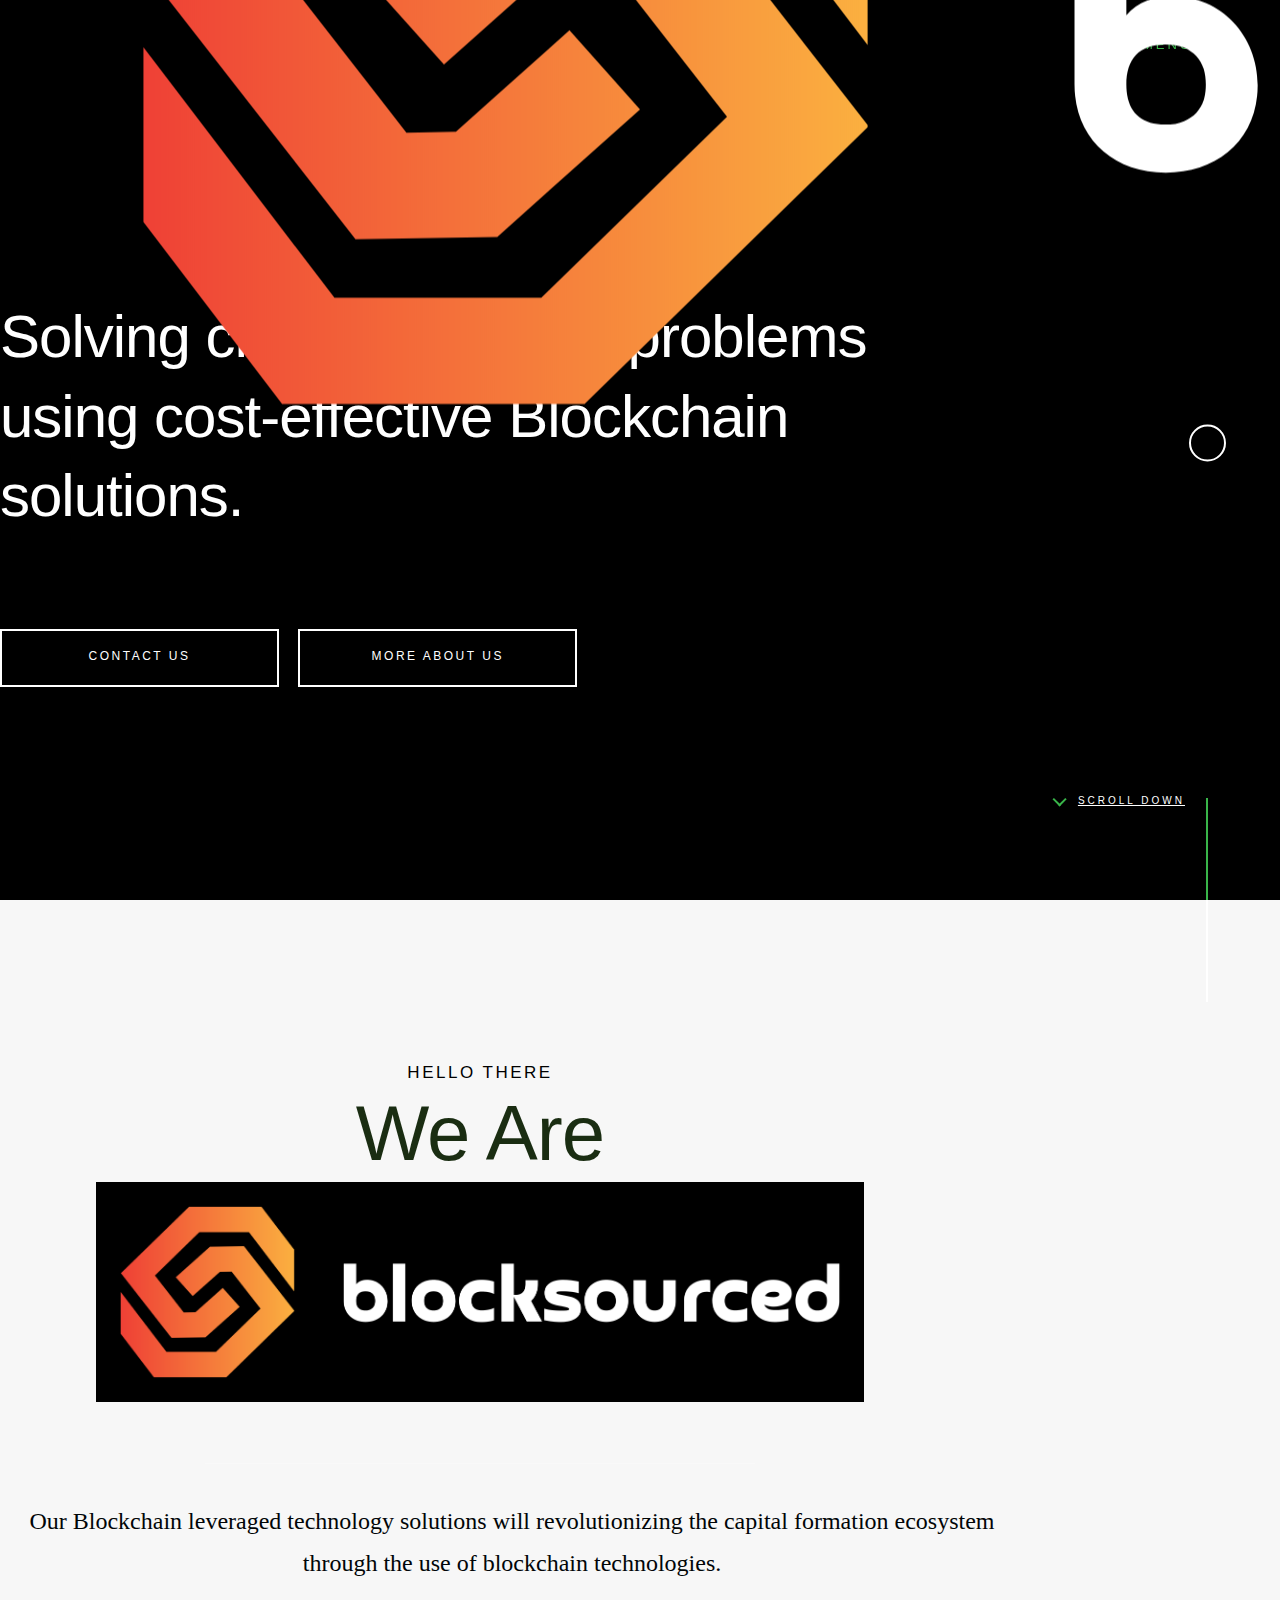
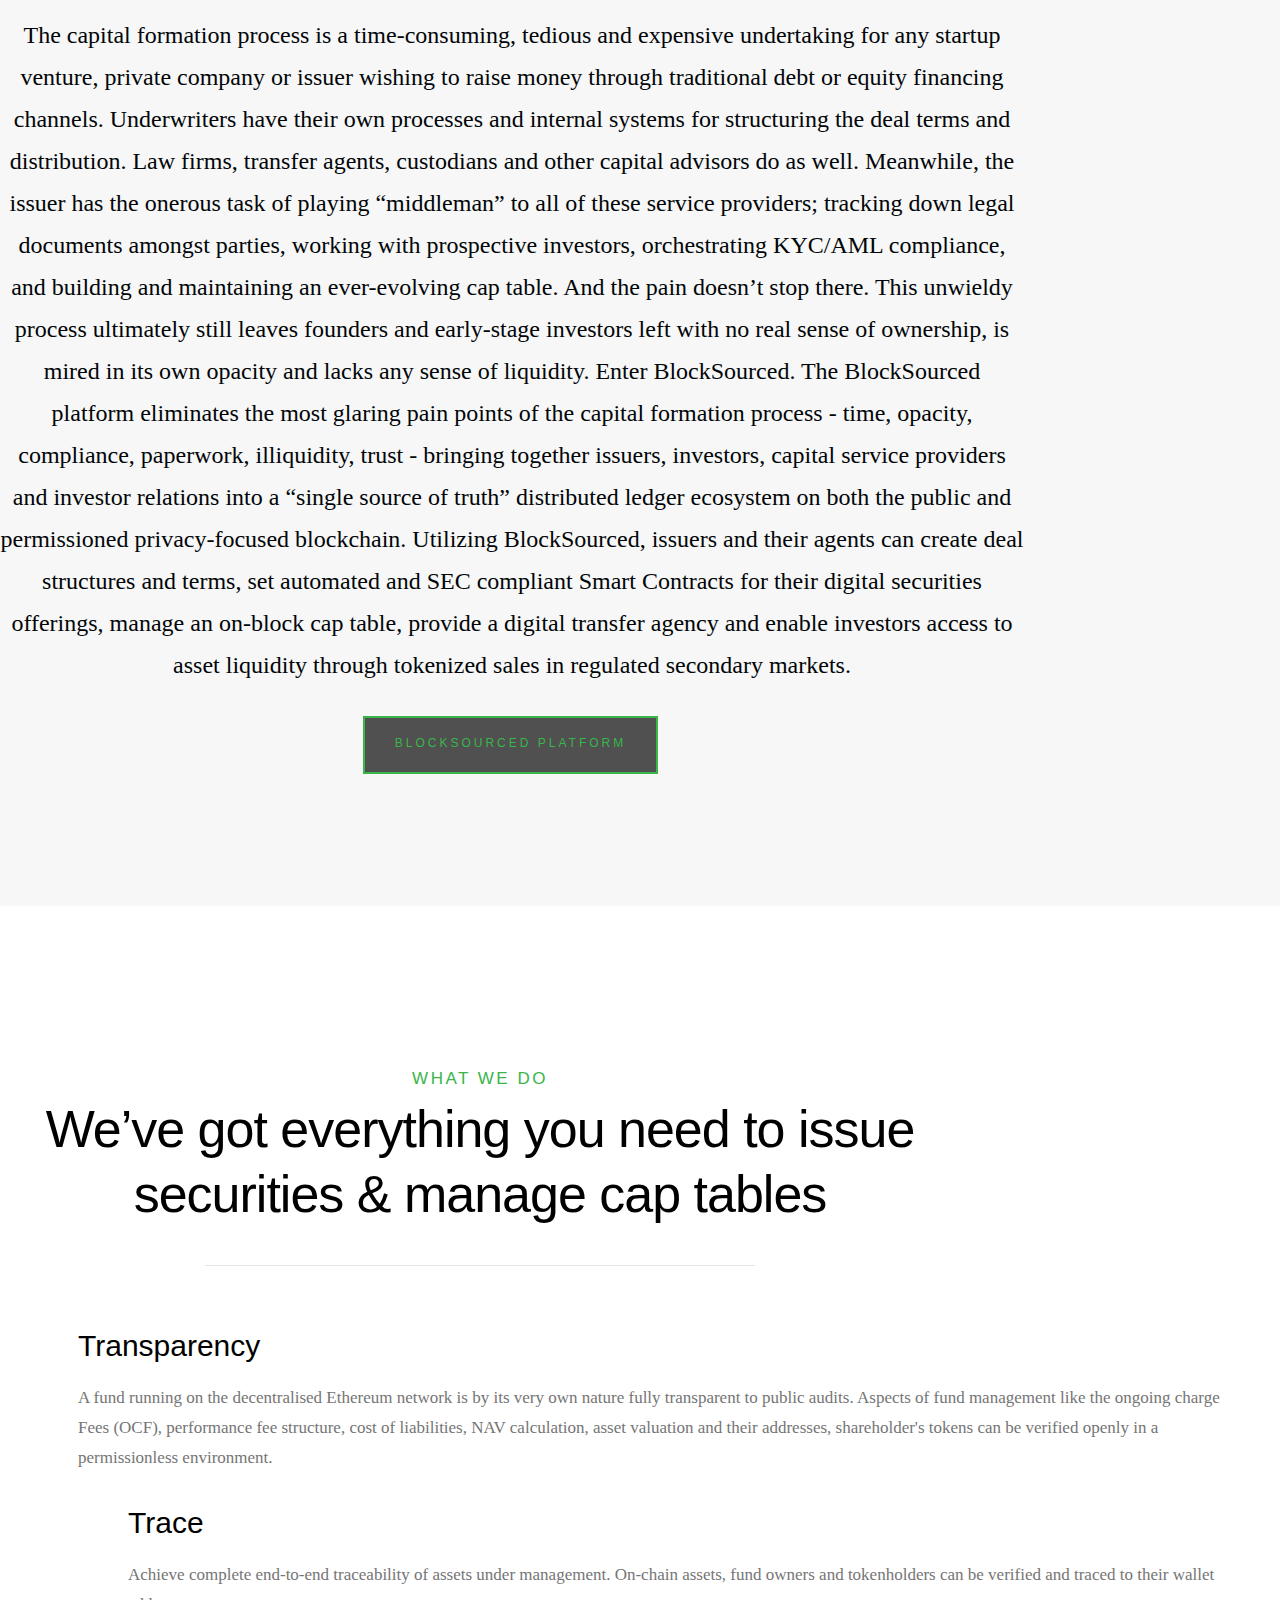
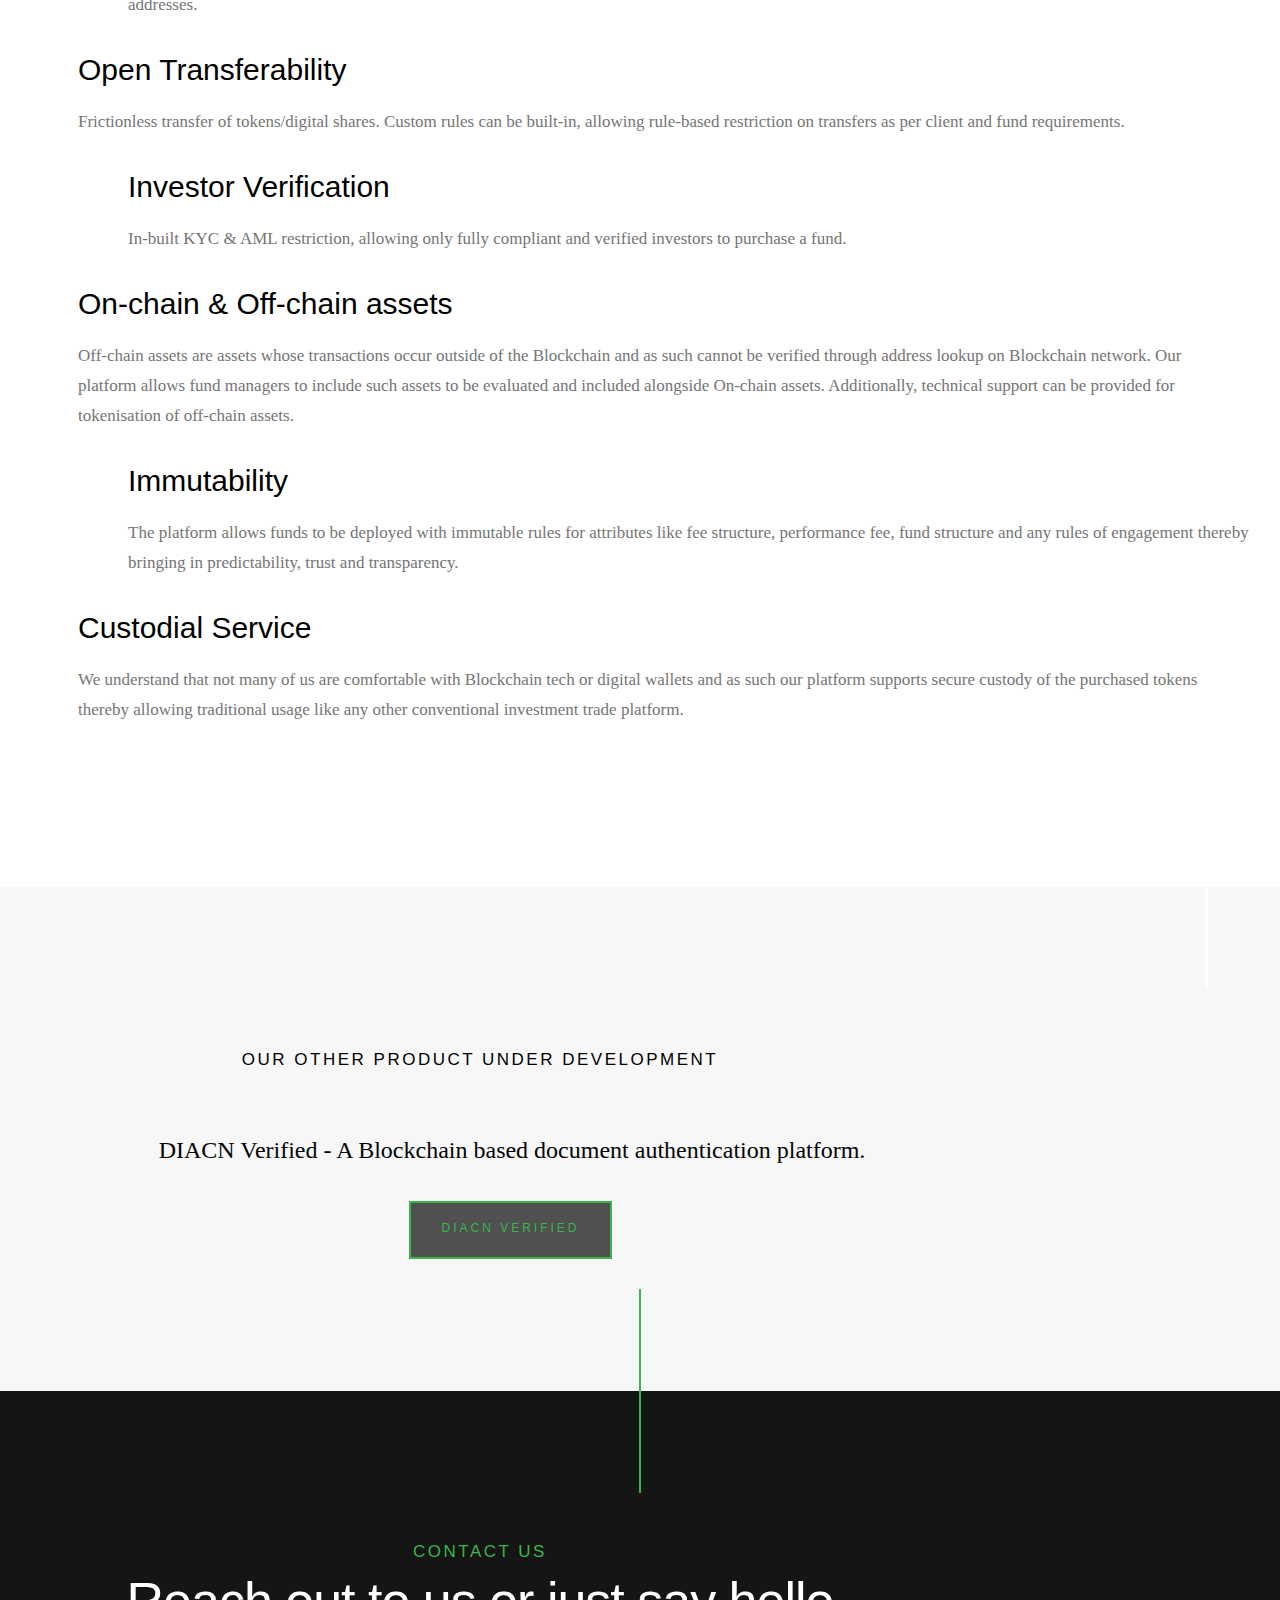
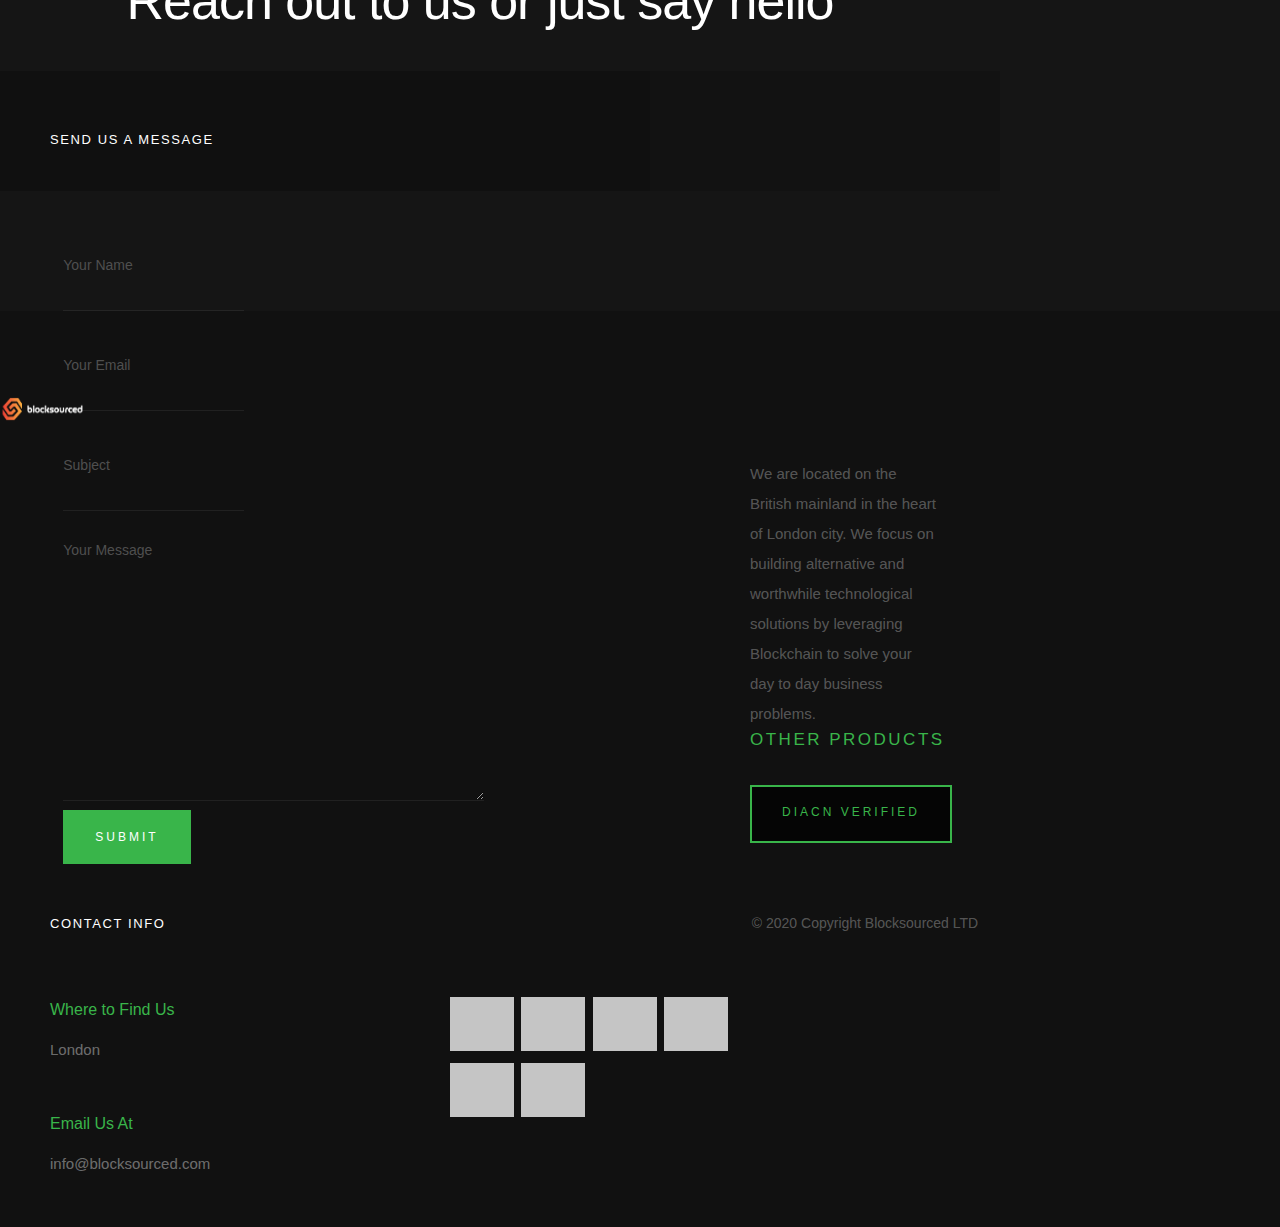
==== index.html @ ff6098e3 "rebrand to Blocksourced." ====
<!DOCTYPE html>
<!--[if lt IE 9 ]><html class="no-js oldie" lang="en"> <![endif]-->
<!--[if IE 9 ]><html class="no-js oldie ie9" lang="en"> <![endif]-->
<!--[if (gte IE 9)|!(IE)]><!-->
<html class="no-js" lang="en">
<!--<![endif]-->

<head>

    <!--- basic page needs
    ================================================== -->
    <meta charset="utf-8">
    <title>Blocksourced</title>
    <meta name="description" content="">
    <meta name="author" content="">

    <!-- mobile specific metas
    ================================================== -->
    <meta name="viewport" content="width=device-width, initial-scale=1">

    <!-- CSS
    ================================================== -->
    <link rel="stylesheet" href="css/base.css">
    <link rel="stylesheet" href="css/vendor.css">
    <link rel="stylesheet" href="css/main.css">

    <!-- script
    ================================================== -->
    <script src="js/modernizr.js"></script>
    <script src="js/pace.min.js"></script>

    <!-- favicons
    ================================================== -->
    <link rel="shortcut icon" href="favicon.ico" type="image/x-icon">
    <link rel="icon" href="favicon.ico" type="image/x-icon">

</head>

<body id="top">

    <!-- header
    ================================================== -->
    <header class="s-header">

        <div class="header-logo">
            <a class="site-logo" href="index.html">
                <img src="images/logo.png" alt="Homepage">
            </a>
        </div>

        <nav class="header-nav">

            <a href="#0" class="header-nav__close" title="close"><span>Close</span></a>

            <div class="header-nav__content">
                <h3>Navigation</h3>
                
                <ul class="header-nav__list">
                    <li class="current"><a class="smoothscroll"  href="#home" title="home">Home</a></li>
                    <li><a class="smoothscroll"  href="#about" title="about">About</a></li>
                    <li><a class="smoothscroll"  href="#contact" title="contact">Contact</a></li>
                </ul>
    
                <p>We are a startup located on the British mainland in the heart of London city. We focus on building alternative 
                and worthwhile technological solutions by leveraging Blockchain to solve your day to day business problems.
            </p>
    			<!-- 
    				
    				 <ul class="header-nav__social">
                    <li>
                        <a href="#"><i class="fa fa-twitter"></i></a>
                    </li>
                    <li>
                        <a href="#"><i class="fa fa-envelope-square"></i></a>
                    </li>
                </ul>
    				
    			 -->
               

            </div> <!-- end header-nav__content -->

        </nav>  <!-- end header-nav -->

        <a class="header-menu-toggle" href="#0">
            <span class="header-menu-text">Menu</span>
            <span class="header-menu-icon"></span>
        </a>

    </header> <!-- end s-header -->


    <!-- home
    ================================================== -->
    <section id="home" class="s-home target-section" data-parallax="scroll" data-image-src="images/hero-bg-new3.gif" data-natural-width=3000 data-natural-height=2000 data-position-y=center>

        <div class="overlay"></div>
        <div class="shadow-overlay"></div>

        <div class="home-content">

            <div class="row home-content__main">
                <h1>
                    Solving critical business problems<br>
                    using cost-effective Blockchain solutions.<br>
                </h1>

                <div class="home-content__buttons">
                    <a href="#contact" class="smoothscroll btn btn--stroke">
                        Contact Us
                    </a>
                    <a href="#about" class="smoothscroll btn btn--stroke">
                        More About Us
                    </a>
                </div>

            </div>

            <div class="home-content__scroll">
                <a href="#about" class="scroll-link smoothscroll">
                    <span>Scroll Down</span>
                </a>
            </div>

            <div class="home-content__line"></div>

        </div> <!-- end home-content -->


        <ul class="home-social">
            <!-- 
             <li>
                <a href="#0"><i class="fa fa-twitter" aria-hidden="true"></i><span>Twiiter</span></a>
            </li>
             -->
           
            <li>
                <a href="#contact"><i class="fa fa-envelope-square" aria-hidden="true"></i><span>Mail</span></a>
            </li>
        </ul> 
        <!-- end home-social -->

    </section> <!-- end s-home -->


    <!-- about
    ================================================== -->
    <section id='about' class="s-about">

        <div class="row section-header has-bottom-sep" data-aos="fade-up">
            <div class="col-full">
                <h3 class="subhead subhead--dark">Hello There</h3>
                <h1 class="display-1 display-1--light">We Are <img src="images/logo_black.png" alt="Blocksourced" style="max-width: 80%;"> </h1>
            </div>
        </div> <!-- end section-header -->

        <div class="row about-desc" data-aos="fade-up">
            <div class="col-full">
                <p>
                	Our Blockchain leveraged technology solutions will revolutionizing the capital formation ecosystem through the use of blockchain technologies.

              
                </p>
                <p>
                	The capital formation process is a time-consuming, tedious and expensive undertaking for any startup venture, private company or issuer wishing to raise money through traditional debt or equity financing channels. Underwriters have their own processes and internal systems for structuring the deal terms and distribution. Law firms, transfer agents, custodians and other capital advisors do as well. Meanwhile, the issuer has the onerous task of playing “middleman” to all of these service providers; tracking down legal documents amongst parties, working with prospective investors, orchestrating KYC/AML compliance, and building and maintaining an ever-evolving cap table. 

And the pain doesn’t stop there. This unwieldy process ultimately still leaves founders and early-stage investors left with no real sense of ownership, is mired in its own opacity and lacks any sense of liquidity.

Enter BlockSourced. 

The BlockSourced platform eliminates the most glaring pain points of the capital formation process - time, opacity, compliance, paperwork, illiquidity, trust - bringing together issuers, investors, capital service providers and investor relations into a “single source of truth” distributed ledger ecosystem on both the public and permissioned privacy-focused blockchain. 

Utilizing BlockSourced, issuers and their agents can create deal structures and terms, set automated and SEC compliant Smart Contracts for their digital securities offerings, manage an on-block cap table, provide a digital transfer agency and enable investors access to asset liquidity through tokenized sales in regulated secondary markets. 

                </p>
                <p>
                 <div class="buttons">
	                <a href="" class="btn btn--stroke-readme">
	                        Blocksourced Platform
	                </a>
                 </div>
                </p>
                
            </div>
        </div> <!-- end about-desc -->

        <div class="about__line"></div>

    </section> <!-- end s-about -->


    <!-- services
    ================================================== -->
    <section id='services' class="s-services">

        <div class="row section-header has-bottom-sep" data-aos="fade-up">
            <div class="col-full">
                <h3 class="subhead">What We Do</h3>
                <h1 class="display-2">
                We’ve got everything you need to issue securities & manage cap tables 
                </h1>
            </div>
        </div> <!-- end section-header -->

        <div class="row services-list block-1-2 block-tab-full">

			<div class="col-block service-item" data-aos="fade-up">
                <div class="service-icon">
                    <i class="icon-terminal"></i>
                </div>  
                <div class="service-text">
                    <h3 class="h2">Transparency</h3>
                    <p>
                     A fund running on the decentralised Ethereum network is by its very own nature fully transparent
                     to public audits. Aspects of fund management like the ongoing charge Fees (OCF), 
                     performance fee structure, cost of liabilities, NAV calculation, asset valuation and 
                     their addresses, shareholder's tokens can be verified openly in a permissionless environment.
                    </p>
                </div>
            </div>

            <div class="col-block service-item" data-aos="fade-up">
                <div class="service-icon">
                    <i class="icon-search"></i>
                </div>
                <div class="service-text">
                    <h3 class="h2">Trace</h3>
                    <p>Achieve complete end-to-end traceability of assets under management.
                      On-chain assets, fund owners and tokenholders can be verified and traced to their wallet addresses.
                    </p>
                </div>
            </div>

            <div class="col-block service-item" data-aos="fade-up">
                <div class="service-icon">
                    <i class="fa fa-exchange"></i>
                </div>
                <div class="service-text">
                    <h3 class="h2">Open Transferability</h3>
                    <p>Frictionless transfer of tokens/digital shares. Custom rules can be built-in, allowing rule-based restriction
                     on transfers as per client and fund requirements. 
                    </p>
                </div>
            </div>

            <div class="col-block service-item" data-aos="fade-up">
                <div class="service-icon">
                    <i class="fa fa-id-card"></i>
                </div>
                <div class="service-text">
                    <h3 class="h2">Investor Verification</h3>
                    <p>In-built KYC & AML restriction, allowing only fully compliant and verified investors to purchase
                     a fund.
                    </p>
                </div>
            </div>
            
            <div class="col-block service-item" data-aos="fade-up">
                <div class="service-icon">
                    <i class="fa fa-cubes"></i>
                </div>
                <div class="service-text">
                    <h3 class="h2">On-chain &amp; Off-chain assets</h3>
                    <p>
                    Off-chain assets are assets whose transactions occur outside of the Blockchain and as such cannot be verified 
                    through address lookup on Blockchain network. Our platform allows fund managers to include such assets to be 
                    evaluated and included alongside On-chain assets. Additionally, technical support can be provided for tokenisation 
                    of off-chain assets.
                    </p>
                </div>
            </div>
            
            <div class="col-block service-item" data-aos="fade-up">
                <div class="service-icon">
                    <i class="fa fa-lock"></i>
                </div>
                <div class="service-text">
                    <h3 class="h2">Immutability</h3>
                    <p>The platform allows funds to be deployed with immutable rules for attributes like fee structure,
                     performance fee, fund structure and any rules of engagement thereby bringing in predictability,
                     trust and transparency.
                    </p>
                </div>
            </div>
            
            <div class="col-block service-item" data-aos="fade-up">
                <div class="service-icon">
                    <i class="icon-suitcase"></i>
                </div>
                <div class="service-text">
                    <h3 class="h2">Custodial Service</h3>
                    <p>
                    We understand that not many of us are comfortable with Blockchain tech or digital wallets and as such our platform
                    supports secure custody of the purchased tokens thereby allowing traditional usage like any other conventional 
                    investment trade platform. 
                    </p>
                </div>
            </div>
 
        </div> <!-- end services-list -->

    </section> <!-- end s-services -->

	    <section id='about' class="s-about">

        <div class="row section-header has-bottom-sep" data-aos="fade-up">
            <div class="col-full">
                <h3 class="subhead subhead--dark">Our other product under development</h3>
            </div>
        </div> <!-- end section-header -->

        <div class="row about-desc" data-aos="fade-up">
            <div class="col-full">
                <p>
                	DIACN Verified - A Blockchain based document authentication platform.
              
                </p>
                <p>
                 <div class="buttons">
	                <a href="/diacn.html" class="btn btn--stroke-readme">
	                        DIACN VERIFIED
	                </a>
                 </div>
                </p>
                
            </div>
        </div> <!-- end about-desc -->

        <div class="about__line"></div>

    </section> <!-- end s-about -->

    <!-- contact
    ================================================== -->
    <section id="contact" class="s-contact">

        <div class="overlay"></div>
        <div class="contact__line"></div>

        <div class="row section-header" data-aos="fade-up">
            <div class="col-full">
                <h3 class="subhead">Contact Us</h3>
                <h1 class="display-2 display-2--light">Reach out to us or just say hello</h1>
            </div>
        </div>

        <div class="row contact-content" data-aos="fade-up">
            
            <div class="contact-primary">

                <h3 class="h6">Send Us A Message</h3>

                <form name="contactForm" 
                method="post" action="mailto:support@esc256.com?subject=Enquiry from ESC256" enctype="text/plain" novalidate="novalidate">
                    <fieldset>
    
                    <div class="form-field">
                        <input name="contactName" type="text" id="contactName" placeholder="Your Name" value="" minlength="2" required="" aria-required="true" class="full-width">
                    </div>
                    <div class="form-field">
                        <input name="contactEmail" type="email" id="contactEmail" placeholder="Your Email" value="" required="" aria-required="true" class="full-width">
                    </div>
                    <div class="form-field">
                        <input name="contactSubject" type="text" id="contactSubject" placeholder="Subject" value="" class="full-width">
                    </div>
                    <div class="form-field">
                        <textarea name="contactMessage" id="contactMessage" placeholder="Your Message" rows="10" cols="50" required="" aria-required="true" class="full-width"></textarea>
                    </div>
                    <div class="form-field">
                       <input type="submit" class="full-width btn--primary" value="Submit">
                       <!-- <button class="full-width btn--primary">Submit</button>  -->
                        <div class="submit-loader">
                            <div class="text-loader">Sending...</div>
                            <div class="s-loader">
                                <div class="bounce1"></div>
                                <div class="bounce2"></div>
                                <div class="bounce3"></div>
                            </div>
                        </div>
                    </div>
    
                    </fieldset>
                </form>

                <!-- contact-warning -->
                <div class="message-warning">
                    Something went wrong. Please try again.
                </div> 
            
                <!-- contact-success -->
                <div class="message-success">
                    Your message was sent, thank you!<br>
                </div>

            </div> <!-- end contact-primary -->

            <div class="contact-secondary">
                <div class="contact-info">

                    <h3 class="h6 hide-on-fullwidth">Contact Info</h3>

                    <div class="cinfo">
                        <h5>Where to Find Us</h5>
                        <p>
                            London<br>
                        </p>
                    </div>

                    <div class="cinfo">
                        <h5>Email Us At</h5>
                        <p>
                            info@blocksourced.com<br>
                         
                        </p>
                    </div>

                   <!-- <div class="cinfo">
                        <h5>Call Us At</h5>
                        <p>
                            Phone: +44 <br>
                        </p>
                    </div> -->
				<!-- 
				
				 <ul class="contact-social">
                        <li>
                            <a href="#"><i class="fa fa-facebook" aria-hidden="true"></i></a>
                        </li>
                        <li>
                            <a href="#"><i class="fa fa-twitter" aria-hidden="true"></i></a>
                        </li>
                        <li>
                            <a href="#"><i class="fa fa-instagram" aria-hidden="true"></i></a>
                        </li>
                        <li>
                            <a href="#"><i class="fa fa-behance" aria-hidden="true"></i></a>
                        </li>
                        <li>
                            <a href="#"><i class="fa fa-dribbble" aria-hidden="true"></i></a>
                        </li>
                    </ul> <!-- end contact-social -->
                   

                </div> <!-- end contact-info -->
            </div> <!-- end contact-secondary -->

        </div> <!-- end contact-content -->

    </section> <!-- end s-contact -->


    <!-- footer
    ================================================== -->
    <footer>

        <div class="row footer-main">

            <div class="col-six tab-full left footer-desc">

                <div class="footer-logo"></div>
                We are located on the British mainland in the heart of London city. We focus on building alternative 
                and worthwhile technological solutions by leveraging Blockchain to solve your day to day business problems.
            </div>
               <div class="col-six tab-full right footer-desc">
                
                <div class="subhead" style="padding-bottom: 2em;">Other Products</div>
                
	             <div class="buttons">
		                <a href="/diacn-home.html" class="btn btn--stroke-readme">
		                  DIACN VERIFIED
		                </a>
	             </div>
			</div>
		<!-- 
		
		  <div class="col-six tab-full right footer-subscribe">

                <h4>Get Notified</h4>
                <p>We are constantly building new solutions to your problems. Be the first to get 
                exclusive access to our latest development by subscribing to our once in a while email newsletters.</p>

                <div class="subscribe-form">
                    <form id="mc-form" class="group" novalidate="true">
                        <input type="email" value="" name="EMAIL" class="email" id="mc-email" placeholder="Email Address" required="">
                        <input type="submit" name="subscribe" value="Subscribe">
                        <label for="mc-email" class="subscribe-message"></label>
                    </form>
                </div>

            </div>
		
		 -->
          

        </div> <!-- end footer-main -->

        <div class="row footer-bottom">

            <div class="col-twelve">
                <div class="copyright">
                    <span>© 2020 Copyright Blocksourced LTD</span> 
                </div>

                <div class="go-top">
                    <a class="smoothscroll" title="Back to Top" href="#top"><i class="icon-arrow-up" aria-hidden="true"></i></a>
                </div>
            </div>

        </div> <!-- end footer-bottom -->

    </footer> <!-- end footer -->


    <!-- photoswipe background
    ================================================== -->
    <div aria-hidden="true" class="pswp" role="dialog" tabindex="-1">

        <div class="pswp__bg"></div>
        <div class="pswp__scroll-wrap">

            <div class="pswp__container">
                <div class="pswp__item"></div>
                <div class="pswp__item"></div>
                <div class="pswp__item"></div>
            </div>

            <div class="pswp__ui pswp__ui--hidden">
                <div class="pswp__top-bar">
                    <div class="pswp__counter"></div><button class="pswp__button pswp__button--close" title="Close (Esc)"></button> <button class="pswp__button pswp__button--share" title=
                    "Share"></button> <button class="pswp__button pswp__button--fs" title="Toggle fullscreen"></button> <button class="pswp__button pswp__button--zoom" title=
                    "Zoom in/out"></button>
                    <div class="pswp__preloader">
                        <div class="pswp__preloader__icn">
                            <div class="pswp__preloader__cut">
                                <div class="pswp__preloader__donut"></div>
                            </div>
                        </div>
                    </div>
                </div>
                <div class="pswp__share-modal pswp__share-modal--hidden pswp__single-tap">
                    <div class="pswp__share-tooltip"></div>
                </div><button class="pswp__button pswp__button--arrow--left" title="Previous (arrow left)"></button> <button class="pswp__button pswp__button--arrow--right" title=
                "Next (arrow right)"></button>
                <div class="pswp__caption">
                    <div class="pswp__caption__center"></div>
                </div>
            </div>

        </div>

    </div> <!-- end photoSwipe background -->


    <!-- preloader
    ================================================== -->
    <div id="preloader">
        <div id="loader">
            <div class="line-scale-pulse-out">
                <div></div>
                <div></div>
                <div></div>
                <div></div>
                <div></div>
            </div>
        </div>
    </div>


    <!-- Java Script
    ================================================== -->
    <script src="js/jquery-3.2.1.min.js"></script>
    <script src="js/plugins.js"></script>
    <script src="js/main.js"></script>

</body>

</html>
---- css/main.css ----
/* =================================================================== 
 *
 *  Glint v1.0 Main Stylesheet
 *  11-20-2017
 *  ------------------------------------------------------------------
 *
 *  TOC:
 *  # base style overrides
 *      ## links
 *  # typography & general theme styles
 *      ## Lists
 *      ## responsive video container
 *      ## floated image
 *      ## tables
 *      ## Spacing
 *      ## pace.js styles - minimal
 *  # preloader
 *  # forms
 *      ## style placeholder text
 *      ## change autocomplete styles in chrome
 *  # buttons
 *  # additional components
 *      ## alert box
 *      ## additional typo styles
 *      ## skillbars 
 *  # reusable and common theme styles
 *      ## display headings
 *      ## section header
 *      ## slick slider
 *  # header styles
 *      ## header logo
 *      ## main navigation 
 *      ## mobile menu toggle 
 *  # home 
 *      ## home content
 *      ## home social 
 *      ## home animations
 *  # about
 *      ## about stats
 *  # services
 *      ## services list
 *  # works
 *      ## bricks/masonry
 *  # clients
 *      ## slider
 *      ## testimonials
 *  # contact
 *      ## loader animation
 *  # footer
 *      ## footer main
 *      ## footer bottom
 *      ## go to top
 *
 *
 * =================================================================== */


/* ===================================================================
 * # base style overrides
 *
 * ------------------------------------------------------------------- */
html {
    font-size: 10px;
}

@media only screen and (max-width: 400px) {
    html {
        font-size: 9.411764705882353px;
    }
}

html, body {
    height: 100%;
}

body {
    background: #111111;
    font-family: "lora-regular", serif;
    font-size: 1.7rem;
    font-style: normal;
    font-weight: normal;
    line-height: 1.765;
    color: #757575;
    margin: 0;
    padding: 0;
}


/* ------------------------------------------------------------------- 
 * ## links
 * ------------------------------------------------------------------- */
a {
    color: #0087cc;
    -webkit-transition: all 0.3s ease-in-out;
    transition: all 0.3s ease-in-out;
}

a:hover, a:focus, a:active {
    color: #39b54a;
}

a:hover, a:active {
    outline: 0;
}



/* ===================================================================
 * # typography & general theme styles
 * 
 * ------------------------------------------------------------------- */
h1, h2, h3, h4, h5, h6, 
.h1, .h2, .h3, .h4, .h5, .h6 {
    font-family: "montserrat-medium", sans-serif;
    color: #000000;
    font-style: normal;
    font-weight: normal;
    text-rendering: optimizeLegibility;
}

h1, .h1, h2, .h2, h3, .h3, h4, .h4 {
    margin-top: 6rem;
    margin-bottom: 1.8rem;
}

@media only screen and (max-width: 600px) {
    h1, .h1, h2, .h2, h3, .h3, h4, .h4 {
        margin-top: 5.1rem;
    }
}

h5, .h5, h6, .h6 {
    margin-top: 4.2rem;
    margin-bottom: 1.5rem;
}

@media only screen and (max-width: 600px) {
    h5, .h5, h6, .h6 {
        margin-top: 3.6rem;
        margin-bottom: 0.9rem;
    }
}

h1, .h1 {
    font-size: 3.6rem;
    line-height: 1.25;
    letter-spacing: -.1rem;
}

@media only screen and (max-width: 600px) {
    h1, .h1 {
        font-size: 3.3rem;
        letter-spacing: -.07rem;
    }
}

h2, .h2 {
    font-size: 3rem;
    line-height: 1.3;
}

h3, .h3 {
    font-size: 2.4rem;
    line-height: 1.25;
}

h4, .h4 {
    font-size: 2.1rem;
    line-height: 1.286;
}

h5, .h5 {
    font-size: 1.6rem;
    line-height: 1.313;
}

h6, .h6 {
    font-size: 1.3rem;
    line-height: 1.385;
    text-transform: uppercase;
    letter-spacing: .16rem;
}

p img {
    margin: 0;
}

p.lead {
    font-family: "montserrat-regular", sans-serif;
    font-size: 2rem;
    font-weight: 300;
    line-height: 1.8;
    margin-bottom: 3.6rem;
    color: #000000;
}

@media only screen and (max-width: 800px) {
    p.lead {
        font-size: 1.8rem;
    }
}

em, i, strong, b {
    font-size: inherit;
    line-height: inherit;
    font-style: normal;
    font-weight: normal;
}

em, i {
    font-family: "lora-italic", serif;
}

strong, b {
    font-family: "lora-bold", serif;
}

small {
    font-size: 1.2rem;
    line-height: inherit;
}

blockquote {
    margin: 3.9rem 0;
    padding-left: 4.5rem;
    position: relative;
}

blockquote:before {
    content: "\201C";
    font-size: 10rem;
    line-height: 0px;
    margin: 0;
    color: rgba(0, 0, 0, 0.25);
    font-family: arial, sans-serif;
    position: absolute;
    top: 3.6rem;
    left: 0;
}

blockquote p {
    font-family: "montserrat-regular", sans-serif;
    padding: 0;
    font-size: 2.1rem;
    line-height: 1.857;
    color: #111111;
}

blockquote cite {
    display: block;
    font-family: "montserrat-regular", sans-serif;
    font-size: 1.4rem;
    font-style: normal;
    line-height: 1.5;
}

blockquote cite:before {
    content: "\2014 \0020";
}

blockquote cite a, blockquote cite a:visited {
    color: #828282;
    border: none;
}

abbr {
    font-family: "lora-bold", serif;
    font-variant: small-caps;
    text-transform: lowercase;
    letter-spacing: .05rem;
    color: #828282;
}

var, kbd, samp, code, pre {
    font-family: Consolas, "Andale Mono", Courier, "Courier New", monospace;
}

pre {
    padding: 2.4rem 3rem 3rem;
    background: #F1F1F1;
    overflow-x: auto;
}

code {
    font-size: 1.4rem;
    margin: 0 .2rem;
    padding: .3rem .6rem;
    white-space: nowrap;
    background: #F1F1F1;
    border: 1px solid #E1E1E1;
    border-radius: 3px;
}

pre > code {
    display: block;
    white-space: pre;
    line-height: 2;
    padding: 0;
    margin: 0;
}

pre.prettyprint > code {
    border: none;
}

del {
    text-decoration: line-through;
}

abbr[title], dfn[title] {
    border-bottom: 1px dotted;
    cursor: help;
    text-decoration: none;
}

mark {
    background: #ffd900;
    color: #000000;
}

hr {
    border: solid rgba(0, 0, 0, 0.1);
    border-width: 1px 0 0;
    clear: both;
    margin: 2.4rem 0 1.5rem;
    height: 0;
}


/* ------------------------------------------------------------------- 
 * ## Lists
 * ------------------------------------------------------------------- */
ol {
    list-style: decimal;
}

ul {
    list-style: disc;
}

li {
    display: list-item;
}

ol, ul {
    margin-left: 1.7rem;
}

ul li {
    padding-left: .4rem;
}

ul ul, ul ol, ol ol, ol ul {
    margin: .6rem 0 .6rem 1.7rem;
}

ul.disc li {
    display: list-item;
    list-style: none;
    padding: 0 0 0 .8rem;
    position: relative;
}

ul.disc li::before {
    content: "";
    display: inline-block;
    width: 8px;
    height: 8px;
    border-radius: 50%;
    background: #39b54a;
    position: absolute;
    left: -17px;
    top: 11px;
    vertical-align: middle;
}

dt {
    margin: 0;
    color: #39b54a;
}

dd {
    margin: 0 0 0 2rem;
}


/* ------------------------------------------------------------------- 
 * ## responsive video container
 * ------------------------------------------------------------------- */
.video-container {
    position: relative;
    padding-bottom: 56.25%;
    height: 0;
    overflow: hidden;
}

.video-container iframe,
.video-container object,
.video-container embed,
.video-container video {
    position: absolute;
    top: 0;
    left: 0;
    width: 100%;
    height: 100%;
}


/* ------------------------------------------------------------------- 
 * ## floated image
 * ------------------------------------------------------------------- */
img.pull-right {
    margin: 1.5rem 0 0 3rem;
}

img.pull-left {
    margin: 1.5rem 3rem 0 0;
}


/* ------------------------------------------------------------------- 
 * ## tables
 * ------------------------------------------------------------------- */
table {
    border-width: 0;
    width: 100%;
    max-width: 100%;
    font-family: "lora-regular", serif;
}

th, td {
    padding: 1.5rem 3rem;
    text-align: left;
    border-bottom: 1px solid #E8E8E8;
}

th {
    color: #000000;
    font-family: "montserrat-bold", sans-serif;
}

td {
    line-height: 1.5;
}

th:first-child, td:first-child {
    padding-left: 0;
}

th:last-child, td:last-child {
    padding-right: 0;
}

.table-responsive {
    overflow-x: auto;
    -webkit-overflow-scrolling: touch;
}


/* ------------------------------------------------------------------- 
 * ## Spacing 
 * ------------------------------------------------------------------- */
button, .btn {
    margin-bottom: 1.2rem;
}

fieldset {
    margin-bottom: 1.5rem;
}

input,
textarea,
select,
pre,
blockquote,
figure,
table,
p,
ul,
ol,
dl,
form,
.video-container,
.cl-custom-select {
    margin-bottom: 3rem;
}


/* ------------------------------------------------------------------- 
 * ## pace.js styles - minimal
 * ------------------------------------------------------------------- */
.pace {
    -webkit-pointer-events: none;
    pointer-events: none;
    -webkit-user-select: none;
    -moz-user-select: none;
    user-select: none;
}

.pace-inactive {
    display: none;
}

.pace .pace-progress {
    background: #39b54a;
    position: fixed;
    z-index: 900;
    top: 0;
    right: 100%;
    width: 100%;
    height: 4px;
}

.oldie .pace {
    display: none;
}



/* ===================================================================
 * # preloader
 *
 * ------------------------------------------------------------------- */
#preloader {
    position: fixed;
    top: 0;
    left: 0;
    right: 0;
    bottom: 0;
    background: #050505;
    z-index: 800;
    height: 100%;
    width: 100%;
    display: table;
}

.no-js #preloader, .oldie #preloader {
    display: none;
}

#loader {
    display: table-cell;
    text-align: center;
    vertical-align: middle;
}

.line-scale-pulse-out > div {
    background-color: #39b54a;
    width: 4px;
    height: 35px;
    border-radius: 2px;
    margin: 2px;
    -webkit-animation-fill-mode: both;
    animation-fill-mode: both;
    display: inline-block;
    -webkit-animation: line-scale-pulse-out 0.9s -0.6s infinite cubic-bezier(0.85, 0.25, 0.37, 0.85);
    animation: line-scale-pulse-out 0.9s -0.6s infinite cubic-bezier(0.85, 0.25, 0.37, 0.85);
}

.line-scale-pulse-out > div:nth-child(2), .line-scale-pulse-out > div:nth-child(4) {
    -webkit-animation-delay: -0.4s !important;
    animation-delay: -0.4s !important;
}

.line-scale-pulse-out > div:nth-child(1), .line-scale-pulse-out > div:nth-child(5) {
    -webkit-animation-delay: -0.2s !important;
    animation-delay: -0.2s !important;
}

@-webkit-keyframes line-scale-pulse-out {
    0% {
        -webkit-transform: scaley(1);
        transform: scaley(1);
    }
    50% {
        -webkit-transform: scaley(0.4);
        transform: scaley(0.4);
    }
    100% {
        -webkit-transform: scaley(1);
        transform: scaley(1);
    }
}

@keyframes line-scale-pulse-out {
    0% {
        -webkit-transform: scaley(1);
        transform: scaley(1);
    }
    50% {
        -webkit-transform: scaley(0.4);
        transform: scaley(0.4);
    }
    100% {
        -webkit-transform: scaley(1);
        transform: scaley(1);
    }
}



/* ===================================================================
 * # forms
 *
 * ------------------------------------------------------------------- */
fieldset {
    border: none;
}

input[type="email"],
input[type="number"],
input[type="search"],
input[type="text"],
input[type="tel"],
input[type="url"],
input[type="password"],
textarea,
select {
    display: block;
    height: 6rem;
    padding: 1.5rem 0;
    border: 0;
    outline: none;
    color: #333333;
    font-family: "montserrat-light", sans-serif;
    font-size: 1.4rem;
    line-height: 3rem;
    max-width: 100%;
    background: transparent;
    border-bottom: 2px solid rgba(0, 0, 0, 0.15);
    -webkit-transition: all 0.3s ease-in-out;
    transition: all 0.3s ease-in-out;
}

.cl-custom-select {
    position: relative;
    padding: 0;
}

.cl-custom-select select {
    -webkit-appearance: none;
    -moz-appearance: none;
    -ms-appearance: none;
    -o-appearance: none;
    appearance: none;
    text-indent: 0.01px;
    text-overflow: '';
    margin: 0;
    line-height: 3rem;
    vertical-align: middle;
}

.cl-custom-select select option {
    padding-left: 2rem;
    padding-right: 2rem;
}

.cl-custom-select select::-ms-expand {
    display: none;
}

.cl-custom-select::after {
    border-bottom: 2px solid rgba(0, 0, 0, 0.5);
    border-right: 2px solid rgba(0, 0, 0, 0.5);
    content: '';
    display: block;
    height: 8px;
    width: 8px;
    margin-top: -7px;
    pointer-events: none;
    position: absolute;
    right: 2.4rem;
    top: 50%;
    -webkit-transform-origin: 66% 66%;
    -ms-transform-origin: 66% 66%;
    transform-origin: 66% 66%;
    -webkit-transform: rotate(45deg);
    -ms-transform: rotate(45deg);
    transform: rotate(45deg);
    -webkit-transition: all 0.15s ease-in-out;
    transition: all 0.15s ease-in-out;
}


/* IE9 and below */

.oldie .cl-custom-select::after {
    display: none;
}

textarea {
    min-height: 25rem;
}

input[type="email"]:focus,
input[type="number"]:focus,
input[type="search"]:focus,
input[type="text"]:focus,
input[type="tel"]:focus,
input[type="url"]:focus,
input[type="password"]:focus,
textarea:focus,
select:focus {
    color: #000000;
    border-bottom: 2px solid black;
}

label, legend {
    font-family: "montserrat-regular", sans-serif;
    font-size: 1.4rem;
    font-weight: bold;
    margin-bottom: .9rem;
    line-height: 1.714;
    color: #000000;
    display: block;
}

input[type="checkbox"], input[type="radio"] {
    display: inline;
}

label > .label-text {
    display: inline-block;
    margin-left: 1rem;
    font-family: "montserrat-regular", sans-serif;
    font-weight: normal;
    line-height: inherit;
}

label > input[type="checkbox"], 
label > input[type="radio"] {
    margin: 0;
    position: relative;
    top: .15rem;
}


/* ------------------------------------------------------------------- 
 * ## style placeholder text
 * ------------------------------------------------------------------- */
::-webkit-input-placeholder {
    color: #828282;
}

:-moz-placeholder {
    color: #828282;
    /* Firefox 18- */
}

::-moz-placeholder {
    color: #828282;
    /* Firefox 19+ */
}

:-ms-input-placeholder {
    color: #828282;
}

.placeholder {
    color: #828282 !important;
}


/* ------------------------------------------------------------------- 
 * ## change autocomplete styles in chrome
 * ------------------------------------------------------------------- */
input:-webkit-autofill,
input:-webkit-autofill:hover,
input:-webkit-autofill:focus input:-webkit-autofill,
textarea:-webkit-autofill,
textarea:-webkit-autofill:hover textarea:-webkit-autofill:focus,
select:-webkit-autofill,
select:-webkit-autofill:hover,
select:-webkit-autofill:focus {
    -webkit-text-fill-color: #39b54a;
    transition: background-color 5000s ease-in-out 0s;
}



/* ===================================================================
 * # buttons
 *
 * ------------------------------------------------------------------- */
.btn,
button,
input[type="submit"],
input[type="reset"],
input[type="button"] {
    display: inline-block;
    font-family: "montserrat-medium", sans-serif;
    font-size: 1.2rem;
    text-transform: uppercase;
    letter-spacing: .3rem;
    height: 5.4rem;
    line-height: calc(5.4rem - .4rem);
    padding: 0 3rem;
    margin: 0 .3rem 1.2rem 0;
    color: #000000;
    text-decoration: none;
    text-align: center;
    white-space: nowrap;
    cursor: pointer;
    -webkit-transition: all 0.3s ease-in-out;
    transition: all 0.3s ease-in-out;
    background-color: #c5c5c5;
    border: .2rem solid #c5c5c5;
}

.btn:hover,
button:hover,
input[type="submit"]:hover,
input[type="reset"]:hover,
input[type="button"]:hover,
.btn:focus,
button:focus,
input[type="submit"]:focus,
input[type="reset"]:focus,
input[type="button"]:focus {
    background-color: #b8b8b8;
    border-color: #b8b8b8;
    color: #000000;
    outline: 0;
}


/* button primary
 * ------------------------------------------------- */

.btn.btn--primary,
button.btn--primary,
input[type="submit"].btn--primary,
input[type="reset"].btn--primary,
input[type="button"].btn--primary {
    background: #39b54a;
    border-color: #39b54a;
    color: #FFFFFF;
}

.btn.btn--primary:hover,
button.btn--primary:hover,
input[type="submit"].btn--primary:hover,
input[type="reset"].btn--primary:hover,
input[type="button"].btn--primary:hover,
.btn.btn--primary:focus,
button.btn--primary:focus,
input[type="submit"].btn--primary:focus,
input[type="reset"].btn--primary:focus,
input[type="button"].btn--primary:focus {
    background: #33a242;
    border-color: #33a242;
}


/* button modifiers
 * ------------------------------------------------- */

.btn.full-width, button.full-width {
    width: 100%;
    margin-right: 0;
}

.btn--medium, button.btn--medium {
    height: 5.7rem !important;
    line-height: calc(5.7rem - .4rem) !important;
}

.btn--large, button.btn--large {
    height: 6rem !important;
    line-height: calc(6rem - .4rem) !important;
}

.btn--stroke, button.btn--stroke {
    background: transparent !important;
    border: 0.2rem solid #39b54a;
    color: #39b54a;
}

.btn--stroke-readme, button.btn--stroke-readme {
    background: #000000ad !important;
    border: 0.2rem solid #39b54a;
    color: #39b54a;
}

.btn--stroke:hover, button.btn--stroke:hover {
    border: 0.2rem solid #000000;
    color: #000000;
}

.btn--pill, button.btn--pill {
    padding-left: 3rem !important;
    padding-right: 3rem !important;
    border-radius: 1000px !important;
}

button::-moz-focus-inner, input::-moz-focus-inner {
    border: 0;
    padding: 0;
}


/* =================================================================== 
 * # additional components
 *
 * ------------------------------------------------------------------- */


/* ------------------------------------------------------------------- 
 * ## alert box
 * ------------------------------------------------------------------- */
.alert-box {
    padding: 2.1rem 4rem 2.1rem 3rem;
    position: relative;
    margin-bottom: 3rem;
    border-radius: 3px;
    font-family: "montserrat-regular", sans-serif;
    font-size: 1.5rem;
    line-height: 1.6;
}

.alert-box__close {
    position: absolute;
    right: 1.8rem;
    top: 1.8rem;
    cursor: pointer;
}

.alert-box__close.fa {
    font-size: 12px;
}

.alert-box--error {
    background-color: #ffd1d2;
    color: #e65153;
}

.alert-box--success {
    background-color: #c8e675;
    color: #758c36;
}

.alert-box--info {
    background-color: #d7ecfb;
    color: #4a95cc;
}

.alert-box--notice {
    background-color: #fff099;
    color: #bba31b;
}


/* ------------------------------------------------------------------- 
 * ## additional typo styles 
 * ------------------------------------------------------------------- */


/* drop cap 
 * ----------------------------------------------- */
.drop-cap:first-letter {
    float: left;
    margin: 0;
    padding: 1.5rem .6rem 0 0;
    font-size: 8.4rem;
    font-family: "montserrat-regular", sans-serif;
    font-weight: bold;
    line-height: 6rem;
    text-indent: 0;
    background: transparent;
    color: #000000;
}


/* line definition style 
 * ----------------------------------------------- */
.lining dt, .lining dd {
    display: inline;
    margin: 0;
}

.lining dt + dt:before, .lining dd + dt:before {
    content: "\A";
    white-space: pre;
}

.lining dd + dd:before {
    content: ", ";
}

.lining dd + dd:before {
    content: ", ";
}

.lining dd:before {
    content: ": ";
    margin-left: -0.2em;
}


/* dictionary definition style 
 * ----------------------------------------------- */
.dictionary-style dt {
    display: inline;
    counter-reset: definitions;
}

.dictionary-style dt + dt:before {
    content: ", ";
    margin-left: -0.2em;
}

.dictionary-style dd {
    display: block;
    counter-increment: definitions;
}

.dictionary-style dd:before {
    content: counter(definitions, decimal) ". ";
}


/** 
 * Pull Quotes
 * -----------
 * markup:
 *
 * <aside class="pull-quote">
 *		<blockquote>
 *			<p></p>
 *		</blockquote>
 *	</aside>
 *
 * --------------------------------------------------------------------- */

.pull-quote {
    position: relative;
    padding: 2.1rem 3rem 2.1rem 0px;
}

.pull-quote:before, .pull-quote:after {
    height: 1em;
    position: absolute;
    font-size: 10rem;
    font-family: Arial, Sans-Serif;
    color: rgba(0, 0, 0, 0.25);
}

.pull-quote:before {
    content: "\201C";
    top: -3.6rem;
    left: 0;
}

.pull-quote:after {
    content: '\201D';
    bottom: 3.6rem;
    right: 0;
}

.pull-quote blockquote {
    margin: 0;
}

.pull-quote blockquote:before {
    content: none;
}


/** 
 * Stats Tab
 * ---------
 * markup:
 *
 * <ul class="stats-tabs">
 *		<li><a href="#">[value]<em>[name]</em></a></li>
 *	</ul>
 *
 * Extend this object into your markup.
 *
 * --------------------------------------------------------------------- */

.stats-tabs {
    padding: 0;
    margin: 3rem 0;
}

.stats-tabs li {
    display: inline-block;
    margin: 0 1.5rem 3rem 0;
    padding: 0 1.5rem 0 0;
    border-right: 1px solid rgba(0, 0, 0, 0.1);
}

.stats-tabs li:last-child {
    margin: 0;
    padding: 0;
    border: none;
}

.stats-tabs li a {
    display: inline-block;
    font-size: 2.5rem;
    font-family: "montserrat-regular", sans-serif;
    font-weight: bold;
    border: none;
    color: #000000;
}

.stats-tabs li a:hover {
    color: #39b54a;
}

.stats-tabs li a em {
    display: block;
    margin: .6rem 0 0 0;
    font-size: 1.4rem;
    font-family: "montserrat-regular", sans-serif;
    color: #828282;
}


/* ------------------------------------------------------------------- 
 * ## skillbars 
 * ------------------------------------------------------------------- */
.skill-bars {
    list-style: none;
    margin: 6rem 0 3rem;
}

.skill-bars li {
    height: .6rem;
    background: #c9c9c9;
    width: 100%;
    margin-bottom: 6.9rem;
    padding: 0;
    position: relative;
}

.skill-bars li strong {
    position: absolute;
    left: 0;
    top: -3rem;
    font-family: "montserrat-bold", sans-serif;
    color: #000000;
    text-transform: uppercase;
    letter-spacing: .2rem;
    font-size: 1.4rem;
    line-height: 2.4rem;
}

.skill-bars li .progress {
    background: #000000;
    position: relative;
    height: 100%;
}

.skill-bars li .progress span {
    position: absolute;
    right: 0;
    top: -3.6rem;
    display: block;
    font-family: "montserrat-regular", sans-serif;
    color: #FFFFFF;
    font-size: 1.1rem;
    line-height: 1;
    background: #000000;
    padding: .6rem .6rem;
    border-radius: 3px;
}

.skill-bars li .progress span::after {
    position: absolute;
    left: 50%;
    bottom: -5px;
    margin-left: -5px;
    border-right: 5px solid transparent;
    border-left: 5px solid transparent;
    border-top: 5px solid #000000;
    content: "";
}

.skill-bars li .percent5  { width: 5%; }
.skill-bars li .percent10 { width: 10%; }
.skill-bars li .percent15 { width: 15%; }
.skill-bars li .percent20 { width: 20%; }
.skill-bars li .percent25 { width: 25%; }
.skill-bars li .percent30 { width: 30%; }
.skill-bars li .percent35 { width: 35%; }
.skill-bars li .percent40 { width: 40%; }
.skill-bars li .percent45 { width: 45%; }
.skill-bars li .percent50 { width: 50%; }
.skill-bars li .percent55 { width: 55%; }
.skill-bars li .percent60 { width: 60%; }
.skill-bars li .percent65 { width: 65%; }
.skill-bars li .percent70 { width: 70%; }
.skill-bars li .percent75 { width: 75%; }
.skill-bars li .percent80 { width: 80%; }
.skill-bars li .percent85 { width: 85%; }
.skill-bars li .percent90 { width: 90%; }
.skill-bars li .percent95 { width: 95%; }
.skill-bars li .percent100 { width: 100%; }



/* ===================================================================
 * # reusable and common theme styles
 *
 * ------------------------------------------------------------------- */
.wide {
    max-width: 1400px;
}

.narrow {
    max-width: 800px;
}


/* ------------------------------------------------------------------- 
 * ## display headings
 * ------------------------------------------------------------------- */
.display-1 {
    font-family: "montserrat-medium", sans-serif;
    font-size: 7.8rem;
    line-height: 1.25;
    color: #000000;
    margin-top: 0;
}

.display-1--light {
    color: rgb(26, 45, 18);
}

.display-2 {
    font-family: "montserrat-medium", sans-serif;
    font-size: 5.2rem;
    line-height: 1.255;
    color: #000000;
    margin-top: 0;
}

.display-2--light {
    color: #FFFFFF;
}

.subhead + .display-2 {
    margin-top: .6rem;
}

.subhead {
    font-family: "montserrat-bold", sans-serif;
    font-size: 1.7rem;
    line-height: 1.333;
    text-transform: uppercase;
    letter-spacing: .25rem;
    color: #39b54a;
    margin-top: 0;
    margin-bottom: 0;
}

.subhead--dark {
    color: #000000;
}


/* ------------------------------------------------------------------- 
 * responsive:
 * display headings
 * ------------------------------------------------------------------- */
@media only screen and (max-width: 1200px) {
    .display-1 {
        font-size: 7.2rem;
    }
    .display-2 {
        font-size: 4.4rem;
    }
}

@media only screen and (max-width: 800px) {
    .display-1 {
        font-size: 6.5rem;
    }
    .display-2 {
        font-size: 4rem;
    }
}

@media only screen and (max-width: 600px) {
    .display-1 {
        font-size: 5rem;
    }
    .display-2 {
        font-size: 3.3rem;
    }
    .subhead {
        font-size: 1.5rem;
    }
}

@media only screen and (max-width: 400px) {
    .display-1 {
        font-size: 4.2rem;
    }
    .display-2 {
        font-size: 3rem;
    }
}


/* ------------------------------------------------------------------- 
 * ## section header
 * ------------------------------------------------------------------- */
.section-header {
    text-align: center;
    position: relative;
    margin-bottom: 3.6rem;
    max-width: 960px;
}

.section-header.has-bottom-sep {
    padding-bottom: 2.1rem;
    position: relative;
}

.section-header.has-bottom-sep::before {
    content: "";
    display: inline-block;
    height: 1px;
    width: 550px;
    background-color: rgba(0, 0, 0, 0.1);
    position: absolute;
    bottom: 0;
    left: 50%;
    -webkit-transform: translateX(-50%);
    -ms-transform: translateX(-50%);
    transform: translateX(-50%);
}

.section-header.has-bottom-sep.light-sep::before {
    background-color: rgba(255, 255, 255, 0.05);
}


/* ------------------------------------------------------------------- 
 * responsive:
 * section-header
 * ------------------------------------------------------------------- */
@media only screen and (max-width: 1200px) {
    .section-header {
        max-width: 800px;
    }
}

@media only screen and (max-width: 900px) {
    .section-header {
        max-width: 700px;
    }
}

@media only screen and (max-width: 800px) {
    .s-clients {
        padding-bottom: 17.4rem;
    }
    .section-header.has-bottom-sep::before {
        width: 400px;
    }
}

@media only screen and (max-width: 600px) {
    .section-header.has-bottom-sep {
        padding-bottom: 0;
    }
    .section-header.has-bottom-sep::before {
        width: 250px;
    }
}


/* ------------------------------------------------------------------- 
 * ## slick slider 
 * ------------------------------------------------------------------- */
.slick-slider .slick-slide {
    outline: none;
}

.slick-slider .slick-dots {
    display: block;
    list-style: none;
    width: 100%;
    padding: 0;
    margin: 3rem 0 0 0;
    text-align: center;
    position: absolute;
    top: 100%;
    left: 0;
}

.slick-slider .slick-dots li {
    display: inline-block;
    width: 27px;
    height: 27px;
    margin: 0;
    padding: 9px;
    cursor: pointer;
}

.slick-slider .slick-dots li button {
    display: block;
    width: 10px;
    height: 10px;
    border-radius: 50%;
    background: #959595;
    border: none;
    line-height: 10px;
    padding: 0;
    margin: 0;
    cursor: pointer;
    font: 0/0 a;
    text-shadow: none;
    color: transparent;
}

.slick-slider .slick-dots li button:hover,
.slick-slider .slick-dots li button:focus {
    outline: none;
}

.slick-slider .slick-dots li.slick-active button,
.slick-slider .slick-dots li:hover button {
    background: #39b54a;
}



/* ===================================================================
 * # header styles
 *
 * ------------------------------------------------------------------- */
.s-header {
    width: 100%;
    height: 96px;
    background-color: transparent;
    position: absolute;
    top: 0;
    z-index: 500;
}


/* -------------------------------------------------------------------
 * ## header logo
 * ------------------------------------------------------------------- */
.header-logo {
    display: inline-block;
    position: absolute;
    margin: 0;
    padding: 0;
    left: 40px;
    top: 50%;
    -webkit-transform: translateY(-50%);
    -ms-transform: translateY(-50%);
    transform: translateY(-50%);
    z-index: 501;
}

.header-logo a {
    display: block;
    margin: 9px 0 0 0;
    padding: 0;
    outline: 0;
    border: none;
    width: 160px;
    -webkit-transition: all 0.3s ease-in-out;
    transition: all 0.3s ease-in-out;
}


/* ------------------------------------------------------------------- 
 * ## main navigation 
 * ------------------------------------------------------------------- */
.header-nav {
    background: #0C0C0C;
    color: rgba(255, 255, 255, 0.25);
    font-family: "montserrat-light", sans-serif;
    font-size: 1.3rem;
    line-height: 1.846;
    padding: 3.6rem 3rem 3.6rem 3.6rem;
    height: 100%;
    width: 280px;
    position: fixed;
    right: 0;
    top: 0;
    z-index: 700;
    overflow-y: auto;
    overflow-x: hidden;
    -webkit-transition: all 0.5s ease;
    transition: all 0.5s ease;
    -webkit-transform: translateZ(0);
    -webkit-backface-visibility: hidden;
    -webkit-transform: translateX(100%);
    -ms-transform: translateX(100%);
    transform: translateX(100%);
    visibility: hidden;
}

.header-nav a, .header-nav a:visited {
    color: rgba(255, 255, 255, 0.5);
}

.header-nav a:hover,
.header-nav a:focus,
.header-nav a:active {
    color: white;
}

.header-nav h3 {
    font-family: "montserrat-semibold", sans-serif;
    font-size: 11px;
    line-height: 1.5;
    text-transform: uppercase;
    letter-spacing: .25rem;
    margin-bottom: 4.8rem;
    margin-top: .9rem;
    color: #39b54a;
}

.header-nav p {
    margin-bottom: 2.7rem;
}

.header-nav__content {
    position: relative;
    left: 50px;
    opacity: 0;
    visibility: hidden;
}

.header-nav__list {
    font-family: "montserrat-regular", sans-serif;
    font-size: 1.8rem;
    margin: 3.6rem 0 3rem 0;
    padding: 0 0 1.8rem 0;
    list-style: none;
}

.header-nav__list li {
    padding-left: 0;
    line-height: 4.5rem;
}

.header-nav__list a,
.header-nav__list a:visited {
    color: #FFFFFF;
}

.header-nav__social {
    list-style: none;
    display: inline-block;
    margin: 0;
    font-size: 1.8rem;
}

.header-nav__social li {
    margin-right: 12px;
    padding-left: 0;
    display: inline-block;
}

.header-nav__social li a {
    color: rgba(255, 255, 255, 0.15);
}

.header-nav__social li a:hover,
.header-nav__social li a:focus {
    color: white;
}

.header-nav__social li:last-child {
    margin: 0;
}

.header-nav__close {
    display: block;
    height: 30px;
    width: 30px;
    border-radius: 3px;
    background-color: rgba(0, 0, 0, 0.3);
    position: absolute;
    top: 36px;
    right: 30px;
    font: 0/0 a;
    text-shadow: none;
    color: transparent;
    z-index: 800;
}

.header-nav__close span::before, 
.header-nav__close span::after {
    content: "";
    display: block;
    height: 2px;
    width: 12px;
    background-color: #FFFFFF;
    position: absolute;
    top: 50%;
    left: 9px;
    margin-top: -1px;
}

.header-nav__close span::before {
    -webkit-transform: rotate(-45deg);
    -ms-transform: rotate(-45deg);
    transform: rotate(-45deg);
}

.header-nav__close span::after {
    -webkit-transform: rotate(45deg);
    -ms-transform: rotate(45deg);
    transform: rotate(45deg);
}


/* menu is open
 * ----------------------------------------------- */
.menu-is-open .header-nav {
    -webkit-transform: translateX(0);
    -ms-transform: translateX(0);
    transform: translateX(0);
    visibility: visible;
    -webkit-overflow-scrolling: touch;
}

.menu-is-open .header-nav .header-nav__content {
    opacity: 1;
    visibility: visible;
    -webkit-transition-property: all;
    transition-property: all;
    -webkit-transition-duration: 0.5s;
    transition-duration: 0.5s;
    -webkit-transition-timing-function: ease-in-out;
    transition-timing-function: ease-in-out;
    -webkit-transition-delay: 0.3s;
    transition-delay: 0.3s;
    left: 0;
}


/* ------------------------------------------------------------------- 
 * ## mobile menu toggle 
 * ------------------------------------------------------------------- */
.header-menu-toggle {
    position: fixed;
    right: 38px;
    top: 24px;
    height: 42px;
    width: 42px;
    line-height: 42px;
    font-family: "montserrat-medium", sans-serif;
    font-size: 1.3rem;
    text-transform: uppercase;
    letter-spacing: .3rem;
    color: #39b54a;
    -webkit-transition: all 0.5s ease-in-out;
    transition: all 0.5s ease-in-out;
}

.header-menu-toggle.opaque {
    background-color: #000000;
}

.header-menu-toggle.opaque .header-menu-text {
    background-color: #000000;
}

.header-menu-toggle:hover, .header-menu-toggle:focus {
    color: #FFFFFF;
}

.header-menu-text {
    display: block;
    position: absolute;
    top: 0;
    left: -70px;
    width: 70px;
    padding-left: 12px;
}

.header-menu-icon {
    display: block;
    width: 22px;
    height: 2px;
    margin-top: -1px;
    position: absolute;
    left: 10px;
    top: 50%;
    right: auto;
    bottom: auto;
    background-color: white;
    -webkit-transition: all 0.5s ease-in-out;
    transition: all 0.5s ease-in-out;
}

.header-menu-icon::before, .header-menu-icon::after {
    content: '';
    width: 100%;
    height: 100%;
    background-color: inherit;
    position: absolute;
    left: 0;
    -webkit-transition: all 0.5s ease-in-out;
    transition: all 0.5s ease-in-out;
}

.header-menu-icon::before {
    top: -9px;
}

.header-menu-icon::after {
    bottom: -9px;
}


/* ------------------------------------------------------------------- 
 * responsive:
 * header
 * ------------------------------------------------------------------- */
@media only screen and (max-width: 600px) {
    .s-header {
        height: 90px;
    }
    .header-logo {
        left: 30px;
    }
    .header-menu-toggle {
        right: 25px;
    }
}

@media only screen and (max-width: 400px) {
    .header-menu-text {
        display: none;
    }
}



/* ===================================================================
 * # home 
 *
 * ------------------------------------------------------------------- */
.s-home {
    width: 100%;
    height: 100%;
    min-height: 786px;
    background-color: transparent;
    position: relative;
    display: table;
}

.s-home .shadow-overlay {
    position: absolute;
    top: 0;
    left: 0;
    width: 100%;
    height: 100%;
    opacity: .4;
    background: -moz-linear-gradient(top, transparent 0%, rgba(0, 0, 0, 0.8) 100%);
    background: -webkit-linear-gradient(top, transparent 0%, rgba(0, 0, 0, 0.8) 100%);
    background: linear-gradient(to bottom, transparent 0%, rgba(0, 0, 0, 0.8) 100%);
    filter: progid: DXImageTransform.Microsoft.gradient( startColorstr='#00000000', endColorstr='#cc000000', GradientType=0);
}

.s-home .overlay {
    position: absolute;
    top: 0;
    left: 0;
    width: 100%;
    height: 100%;
    opacity: .6;
    background-color: #000000;
}

.no-js .s-home {
    background: #000000;
}


/* ------------------------------------------------------------------- 
 * ## home content
 * ------------------------------------------------------------------- */
.home-content {
    display: table-cell;
    width: 100%;
    height: 100%;
    vertical-align: middle;
    padding-bottom: 15.6rem;
    position: relative;
    overflow: hidden;
}

.home-content h3 {
    font-family: "montserrat-medium", sans-serif;
    font-size: 1.6rem;
    color: rgba(255, 255, 255, 0.5);
    text-transform: uppercase;
    letter-spacing: .3rem;
    position: relative;
    margin-top: 0;
    margin-bottom: 1.2rem;
    margin-left: 6px;
}

.home-content h1 {
    font-family: "montserrat-medium", sans-serif;
    font-size: 6.3rem;
    line-height: 1.333;
    margin-top: 0;
    color: #FFFFFF;
}

.home-content__main {
    padding-top: 24rem;
    position: relative;
}

.home-content__buttons {
    padding-top: 6rem;
    text-align: left;
}

.home-content__buttons .btn {
    width: 215px;
    border-color: #FFFFFF;
    color: #FFFFFF;
    margin: 1.5rem 1.5rem 0 0;
    letter-spacing: .25rem;
    -webkit-transition: all 0.5s ease-in-out;
    transition: all 0.5s ease-in-out;
}

.home-content__buttons .btn:last-child {
    margin-right: 0;
}

.home-content__buttons .btn:hover, 
.home-content__buttons .btn:focus {
    background: #FFFFFF !important;
    color: #000000;
}

.home-content__scroll {
    position: absolute;
    right: 9.5rem;
    bottom: 8.4rem;
}

.home-content__scroll a {
    font-family: "montserrat-semibold", sans-serif;
    font-size: 1rem;
    text-transform: uppercase;
    letter-spacing: .3rem;
    color: #FFFFFF;
    position: relative;
    display: inline-block;
    line-height: 3rem;
    padding-left: 2.5rem;
}

.home-content__scroll a::before {
    border-bottom: 2px solid #39b54a;
    border-right: 2px solid #39b54a;
    content: '';
    display: block;
    height: 8px;
    width: 8px;
    margin-top: -6px;
    pointer-events: none;
    position: absolute;
    left: 0;
    top: 50%;
    -webkit-transform-origin: 66% 66%;
    -ms-transform-origin: 66% 66%;
    transform-origin: 66% 66%;
    -webkit-transform: rotate(45deg);
    -ms-transform: rotate(45deg);
    transform: rotate(45deg);
    -webkit-transition: all 0.15s ease-in-out;
    transition: all 0.15s ease-in-out;
}

.home-content__line {
    display: block;
    width: 2px;
    height: 10.2rem;
    background-color: #39b54a;
    position: absolute;
    right: 7.2rem;
    bottom: 0;
}


/* ------------------------------------------------------------------- 
 * ## home social 
 * ------------------------------------------------------------------- */
.home-social {
    font-family: "montserrat-regular", sans-serif;
    list-style: none;
    margin: 0;
    position: absolute;
    top: 50%;
    right: 5.4rem;
    -webkit-transform: translate3d(0, -50%, 0);
    -ms-transform: translate3d(0, -50%, 0);
    transform: translate3d(0, -50%, 0);
}

.home-social a {
    color: white;
    -webkit-transition: all 0.5s ease-in-out;
    transition: all 0.5s ease-in-out;
}

.home-social li {
    position: relative;
    padding: .9rem 0;
}

.home-social li a {
    display: block;
    width: 33px;
    height: 33px;
}

.home-social i, .home-social span {
    position: absolute;
    top: 0;
    line-height: 33px;
    -webkit-transition: all 0.5s ease-in-out;
    transition: all 0.5s ease-in-out;
}

.home-social i {
    font-size: 14px;
    right: 0;
    text-align: center;
    display: inline-block;
    width: 33px;
    height: 33px;
    line-height: calc(33px - 4px);
    border: 2px solid #FFFFFF;
    border-radius: 50%;
}

.home-social span {
    color: #39b54a;
    right: 4.5rem;
    font-size: 1.3rem;
    opacity: 0;
    visibility: hidden;
    -webkit-transform: scale(0);
    -ms-transform: scale(0);
    transform: scale(0);
    -webkit-transform-origin: 100% 50%;
    -ms-transform-origin: 100% 50%;
    transform-origin: 100% 50%;
}

.home-social li:hover span {
    opacity: 1;
    visibility: visible;
    -webkit-transform: scale(1);
    -ms-transform: scale(1);
    transform: scale(1);
}


/* animate .home-content__main
 * ------------------------------------------------------------------- */
html.cl-preload .home-content__main {
    opacity: 0;
}

html.cl-loaded .home-content__main {
    animation-duration: 2s;
    -webkit-animation-name: fadeIn;
    animation-name: fadeIn;
}

html.no-csstransitions .home-content__main {
    opacity: 1;
}


/* ------------------------------------------------------------------- 
 * ## home animations
 * ------------------------------------------------------------------- */


/* fade in */

@-webkit-keyframes fadeIn {
    from {
        opacity: 0;
        -webkit-transform: translate3d(0, 150%, 0);
        -ms-transform: translate3d(0, 150%, 0);
        transform: translate3d(0, 150%, 0);
    }
    to {
        opacity: 1;
        -webkit-transform: translate3d(0, 0, 0);
        -ms-transform: translate3d(0, 0, 0);
        transform: translate3d(0, 0, 0);
    }
}

@keyframes fadeIn {
    from {
        opacity: 0;
        -webkit-transform: translate3d(0, 150%, 0);
        -ms-transform: translate3d(0, 150%, 0);
        transform: translate3d(0, 150%, 0);
    }
    to {
        opacity: 1;
        -webkit-transform: translate3d(0, 0, 0);
        -ms-transform: translate3d(0, 0, 0);
        transform: translate3d(0, 0, 0);
    }
}


/* fade out */

@-webkit-keyframes fadeOut {
    from {
        opacity: 1;
    }
    to {
        opacity: 0;
        -webkit-transform: translate3d(0, -150%, 0);
        -ms-transform: translate3d(0, -150%, 0);
        transform: translate3d(0, -150%, 0);
    }
}

@keyframes fadeOut {
    from {
        opacity: 1;
    }
    to {
        opacity: 0;
        -webkit-transform: translate3d(0, -150%, 0);
        -ms-transform: translate3d(0, -150%, 0);
        transform: translate3d(0, -150%, 0);
    }
}


/* ------------------------------------------------------------------- 
 * responsive:
 * home
 * ------------------------------------------------------------------- */
@media only screen and (max-width: 1500px) {
    .home-content h1 {
        font-size: 6rem;
    }
    .home-content__main {
        max-width: 1000px;
    }
}

@media only screen and (max-width: 1200px) {
    .home-content h1 {
        font-size: 5.5rem;
    }
    .home-content__main {
        max-width: 800px;
    }
}

@media only screen and (max-width: 1000px) {
    .home-content h1 {
        font-size: 4.6rem;
    }
    .home-content br {
        display: none;
    }
    .home-content__main {
        padding-top: 21rem;
        padding-right: 80px;
        max-width: 680px;
    }
}

@media only screen and (max-width: 800px) {
    .home-content h3 {
        font-size: 1.5rem;
    }
    .home-content h1 {
        font-size: 4rem;
    }
    .home-content__main {
        padding-right: 70px;
        max-width: 550px;
    }
}

@media only screen and (max-width: 700px) {
    .home-content__main {
        max-width: 490px;
    }
    .home-content__buttons {
        padding-top: 1.2rem;
        text-align: center;
    }
    .home-content__buttons .btn {
        display: block;
        width: 70%;
        margin: 1.5rem 0 0 0;
    }
    .home-social {
        right: 4rem;
    }
    .home-content__scroll {
        right: 7.5rem;
    }
    .home-content__line {
        right: 5.5rem;
    }
}

@media only screen and (max-width: 600px) {
    .home-content h1 {
        font-size: 3.8rem;
    }
    .home-social {
        right: 2rem;
    }
    .home-social li {
        padding: .6rem 0;
    }
    .home-social i {
        font-size: 17px;
        border: none;
    }
    .home-social span {
        display: none;
    }
    .home-content__scroll {
        bottom: 5.4rem;
    }
    .home-content__line {
        height: 7.2rem;
    }
}

@media only screen and (max-width: 500px) {
    .s-home {
        min-height: 642px;
    }
    .home-content h1 {
        font-size: 3.5rem;
    }
    .home-content__main {
        text-align: center;
        max-width: none;
        padding-top: 15rem;
        padding-right: 25px;
        width: 85%;
    }
    .home-content__buttons {
        padding-top: 1.2rem;
    }
    .home-content__buttons .btn {
        width: auto;
        margin: 1.5rem 0 0 0;
    }
    .home-social {
        display: none;
    }
}

@media only screen and (max-width: 450px) {
    .home-content h1 {
        font-size: 3.3rem;
    }
}

@media only screen and (max-width: 400px) {
    .s-home {
        min-height: 630px;
    }
    .home-content h1 {
        font-size: 3.2rem;
    }
    .home-content__main {
        padding-top: 16.2rem;
        width: auto;
    }
}



/* ===================================================================
 * # about
 *
 * ------------------------------------------------------------------- */
.s-about {
    padding-top: 16.2rem;
    padding-bottom: 9rem;
    background-color: rgb(247, 247, 247);
    color: #010507;
    position: relative;
}

.s-about .section-header.has-bottom-sep::before {
    background-color: rgba(255, 255, 255, 0.25);
}

.about-desc {
    font-size: 2.4rem;
    line-height: 1.75;
    text-align: center;
    max-width: 1024px;
}


/* ------------------------------------------------------------------- 
 * ## about stats
 * ------------------------------------------------------------------- */
.about-stats {
    text-align: center;
}

.stats__col {
    margin: 5.4rem 0;
    padding: 0 2rem;
    position: relative;
    overflow: hidden;
    white-space: nowrap;
    border-right: 1px solid rgba(255, 255, 255, 0.25);
}

.stats__col:last-child {
    border-right: none;
}

.stats__count {
    font-family: "montserrat-bold", sans-serif;
    font-size: 8.4rem;
    line-height: 1;
    color: #FFFFFF;
    position: relative;
    overflow: hidden;
    text-overflow: ellipsis;
    white-space: nowrap;
}

.stats h5 {
    font-family: "montserrat-semibold", sans-serif;
    margin-top: 1.8rem;
    color: #000000;
    font-size: 1.8rem;
    line-height: 1.333;
    position: relative;
}

.about__line {
    display: block;
    width: 2px;
    height: 10.2rem;
    background-color: #FFFFFF;
    position: absolute;
    right: 7.2rem;
    top: 0;
}


/* ------------------------------------------------------------------- 
 * responsive:
 * about
 * ------------------------------------------------------------------- */
@media only screen and (max-width: 1200px) {
    .about-desc {
        font-size: 2.2rem;
        max-width: 940px;
    }
    .about-stats {
        padding-top: 3rem;
        padding-bottom: 3.9rem;
    }
    .about-stats {
        max-width: 800px;
    }
    .stats__col {
        margin: 1.5rem 0;
    }
    .stats__col:nth-child(n) {
        border: none;
    }
    .stats__col:nth-child(2n+1) {
        border-right: 1px solid rgba(255, 255, 255, 0.25);
    }
}

@media only screen and (max-width: 800px) {
    .about-desc {
        font-size: 2rem;
        max-width: 600px;
    }
    .stats__count {
        font-size: 8rem;
    }
    .stats h5 {
        margin-top: 1.2rem;
    }
}

@media only screen and (max-width: 700px) {
    .about__line {
        right: 5.5rem;
    }
}

@media only screen and (max-width: 600px) {
    .s-about {
        padding-top: 12rem;
    }
    .about-desc {
        font-size: 1.9rem;
    }
    .about-stats {
        padding-top: 0;
    }
    .stats__col {
        margin: 0;
        padding-top: 3rem;
        padding-bottom: 3rem;
        position: relative;
    }
    .stats__col::after {
        content: "";
        display: block;
        height: 1px;
        width: 250px;
        background-color: rgba(255, 255, 255, 0.25);
        position: absolute;
        bottom: 0;
        left: 50%;
        margin-left: -125px;
    }
    .stats__col:last-child::after {
        display: none;
    }
    .stats__col:nth-child(n) {
        border: none;
    }
    .about__line {
        height: 7.2rem;
    }
}

@media only screen and (max-width: 400px) {
    .about-desc {
        font-size: 1.8rem;
    }
    .stats__count {
        font-size: 7.8rem;
    }
}



/* ===================================================================
 * # services
 *
 * ------------------------------------------------------------------- */
.s-services {
    padding-top: 16.2rem;
    padding-bottom: 13.2rem;
    background-color: #FFFFFF;
    color: #757575;
    position: relative;
}


/* ------------------------------------------------------------------- 
 * ## services list
 * ------------------------------------------------------------------- */
.services-list {
    margin-top: 6rem;
}

.services-list .service-item {
    margin-bottom: .9rem;
}

.services-list .service-item h3 {
    margin-top: 0;
}

.services-list .service-item:nth-child(2n+1) {
    padding-right: 50px;
}

.services-list .service-item:nth-child(2n+2) {
    padding-left: 50px;
}

.services-list .service-text {
    margin-left: 7.8rem;
}

.services-list .service-icon {
    float: left;
    color: #39b54a;
    font-size: 4.8rem;
    margin-top: -.6rem;
}


/* ------------------------------------------------------------------- 
 * responsive:
 * services
 * ------------------------------------------------------------------- */
@media only screen and (max-width: 1200px) {
    .services-list {
        max-width: 1000px;
    }
    .services-list .service-item:nth-child(2n+1) {
        padding-right: 30px;
    }
    .services-list .service-item:nth-child(2n+2) {
        padding-left: 30px;
    }
}

@media only screen and (max-width: 1000px) {
    .services-list h3 {
        font-size: 2.5rem;
    }
    .services-list .service-item:nth-child(2n+1) {
        padding-right: 20px;
    }
    .services-list .service-item:nth-child(2n+2) {
        padding-left: 20px;
    }
}

@media only screen and (max-width: 800px) {
    .services-list {
        margin-top: 4.2rem;
        max-width: 500px;
        text-align: center;
    }
    .services-list .service-item:nth-child(n) {
        padding-right: 15px;
        padding-left: 15px;
    }
    .services-list h3 {
        font-size: 3rem;
    }
    .services-list .service-text {
        margin-left: 0;
    }
    .services-list .service-icon {
        font-size: 4.5rem;
        float: none;
        margin-top: 0;
    }
}

@media only screen and (max-width: 600px) {
    .s-services {
        padding-top: 12rem;
    }
    .services-list .service-item:nth-child(n) {
        padding-right: 10px;
        padding-left: 10px;
    }
    .services-list h3 {
        font-size: 2.5rem;
    }
}

@media only screen and (max-width: 400px) {
    .services-list .service-item:nth-child(n) {
        padding-right: 0;
        padding-left: 0;
    }
    .services-list h3 {
        font-size: 2.5rem;
    }
}



/* ===================================================================
 * # works
 *
 * ------------------------------------------------------------------- */
.s-works {
    background: #FFFFFF;
    padding: 0 0 15rem 0;
    min-height: 800px;
    position: relative;
}

.s-works .intro-wrap {
    padding: 15rem 0 25.2rem;
    background: #111111;
}

.works-content {
    max-width: 1160px;
    margin-top: -23.4rem;
}


/* ------------------------------------------------------------------- 
 * ## bricks/masonry
 * ------------------------------------------------------------------- */
.masonry:after {
    content: "";
    display: table;
    clear: both;
}

.masonry .grid-sizer, .masonry__brick {
    width: 50%;
}

.masonry__brick {
    float: left;
    padding: 0;
}

.item-folio {
    position: relative;
    overflow: hidden;
}

.item-folio__thumb img {
    vertical-align: bottom;
    -webkit-transition: all 0.5s ease-in-out;
    transition: all 0.5s ease-in-out;
}

.item-folio__thumb a {
    display: block;
}

.item-folio__thumb a::before {
    display: block;
    background-color: rgba(0, 0, 0, 0.8);
    content: "";
    opacity: 0;
    visibility: hidden;
    position: absolute;
    top: 0;
    left: 0;
    width: 100%;
    height: 100%;
    -webkit-transition: all 0.5s ease-in-out;
    transition: all 0.5s ease-in-out;
    z-index: 1;
}

.item-folio__thumb a::after {
    content: "+";
    font-family: georgia, serif;
    font-size: 2.7rem;
    display: block;
    height: 30px;
    width: 30px;
    line-height: 30px;
    margin-left: -15px;
    margin-top: -15px;
    position: absolute;
    left: 50%;
    top: 50%;
    text-align: center;
    color: rgba(255, 255, 255, 0.8);
    opacity: 0;
    visibility: hidden;
    -webkit-transition: all 0.5s ease-in-out;
    transition: all 0.5s ease-in-out;
    -webkit-transform: scale(0.5);
    -ms-transform: scale(0.5);
    transform: scale(0.5);
    z-index: 1;
}

.item-folio__text {
    position: absolute;
    left: 0;
    bottom: 3.6rem;
    padding: 0 3.3rem;
    z-index: 2;
    opacity: 0;
    visibility: hidden;
    -webkit-transform: translate3d(0, 100%, 0);
    -ms-transform: translate3d(0, 100%, 0);
    transform: translate3d(0, 100%, 0);
    -webkit-transition: all 0.3s ease-in-out;
    transition: all 0.3s ease-in-out;
}

.item-folio__title {
    font-family: "montserrat-semibold", sans-serif;
    font-size: 1.4rem;
    line-height: 1.286;
    color: #FFFFFF;
    text-transform: uppercase;
    letter-spacing: .2rem;
    margin: 0 0 .3rem 0;
}

.item-folio__cat {
    color: rgba(255, 255, 255, 0.5);
    font-family: "montserrat-light", sans-serif;
    font-size: 1.4rem;
    line-height: 1.714;
    margin-bottom: 0;
}

.item-folio__caption {
    display: none;
}

.item-folio__project-link {
    display: block;
    color: #FFFFFF;
    box-shadow: 0 0 0 1px #FFFFFF;
    border-radius: 50%;
    height: 4.2rem;
    width: 4.2rem;
    text-align: center;
    z-index: 500;
    position: absolute;
    top: 3rem;
    left: 3rem;
    opacity: 0;
    visibility: hidden;
    -webkit-transform: translate3d(0, -100%, 0);
    -ms-transform: translate3d(0, -100%, 0);
    transform: translate3d(0, -100%, 0);
}

.item-folio__project-link i {
    font-size: 1.8rem;
    line-height: 4.2rem;
}

.item-folio__project-link::before {
    display: block;
    content: "";
    height: 3rem;
    width: 1px;
    background-color: rgba(255, 255, 255, 0.1);
    position: absolute;
    top: -3rem;
    left: 50%;
}

.item-folio__project-link:hover,
.item-folio__project-link:focus,
.item-folio__project-link:active {
    background-color: #FFFFFF;
    color: #000000;
}


/* on hover 
 * ----------------------------------------------- */
.item-folio:hover .item-folio__thumb a::before {
    opacity: 1;
    visibility: visible;
}

.item-folio:hover .item-folio__thumb a::after {
    opacity: 1;
    visibility: visible;
    -webkit-transform: scale(1);
    -ms-transform: scale(1);
    transform: scale(1);
}

.item-folio:hover .item-folio__thumb img {
    -webkit-transform: scale(1.05);
    -ms-transform: scale(1.05);
    transform: scale(1.05);
}

.item-folio:hover .item-folio__project-link,
.item-folio:hover .item-folio__text {
    opacity: 1;
    visibility: visible;
    -webkit-transform: translate3d(0, 0, 0);
    -ms-transform: translate3d(0, 0, 0);
    transform: translate3d(0, 0, 0);
}


/* ------------------------------------------------------------------- 
 * responsive:
 * works
 * ------------------------------------------------------------------- */
@media only screen and (max-width: 800px) {
    .item-folio__title, .item-folio__cat {
        font-size: 1.3rem;
    }
}

@media only screen and (max-width: 600px) {
    .s-works {
        padding-bottom: 12rem;
    }
    .s-works .intro-wrap {
        padding: 12rem 0 25.2rem;
    }
    .works-content {
        margin-top: -25.2rem;
    }
    .masonry__brick {
        float: none;
        width: 100%;
    }
    .item-folio__title, .item-folio__cat {
        font-size: 1.4rem;
    }
}



/* ===================================================================
 * # clients
 *
 * ------------------------------------------------------------------- */
.s-clients {
    padding-top: 16.2rem;
    padding-bottom: 16.8rem;
    background-color: #e6e6e6;
    color: #757575;
    position: relative;
}


/* ------------------------------------------------------------------- 
 * ## slider
 * ------------------------------------------------------------------- */
.clients-outer {
    margin-top: 3.6rem;
    padding-bottom: 9rem;
    text-align: center;
    position: relative;
}

.clients__slide {
    display: block;
    opacity: .55;
    padding: 1.5rem 2.8rem;
    -webkit-transition: opacity 0.5s ease-in-out;
    transition: opacity 0.5s ease-in-out;
}

.clients__slide:hover, .clients__slide:focus {
    opacity: 1;
}


/* ------------------------------------------------------------------- 
 * ## testimonials
 * ------------------------------------------------------------------- */
.clients-testimonials {
    margin-top: 4.2rem;
    padding-top: 7.2rem;
    text-align: center;
    position: relative;
}

.clients-testimonials::before {
    content: "";
    display: block;
    height: 1px;
    width: 550px;
    background-color: rgba(0, 0, 0, 0.1);
    text-align: center;
    position: absolute;
    top: 0;
    left: 50%;
    -webkit-transform: translateX(-50%);
    -ms-transform: translateX(-50%);
    transform: translateX(-50%);
}

.clients-testimonials .testimonials {
    margin: 0 10%;
}

.clients-testimonials .testimonials p {
    font-family: "lora-regular", serif;
    font-size: 3rem;
    line-height: 1.8;
    color: #555555;
    margin-bottom: 6rem;
}

.clients-testimonials .testimonials__slide {
    padding: 0 0 3rem 0;
}

.clients-testimonials .testimonials__avatar {
    height: 8.4rem;
    width: 8.4rem;
    border-radius: 50%;
    margin: 0 auto 1.2rem auto;
}

.clients-testimonials .testimonials__name, 
.clients-testimonials .testimonials__pos {
    display: block;
}

.clients-testimonials .testimonials__name {
    font-family: "montserrat-semibold", sans-serif;
    color: #000000;
}

.clients-testimonials .testimonials__pos {
    font-family: "montserrat-light", sans-serif;
    font-size: 1.4rem;
}

.clients-testimonials .testimonials .slick-arrow {
    position: absolute;
    top: 7.2rem;
    width: 66px;
    height: 66px;
    margin: 0;
    padding: 0;
    background-color: transparent;
    background-repeat: no-repeat;
    background-size: 22px 15px;
    background-position: center;
    border: none;
    cursor: pointer;
    -webkit-transition: all 0.3s ease-in-out;
    transition: all 0.3s ease-in-out;
    font: 0/0 a;
    text-shadow: none;
    color: transparent;
    z-index: 2;
}

.clients-testimonials .testimonials .slick-prev {
    left: -130px;
    background-image: url("../images/left-arrow.png");
}

.clients-testimonials .testimonials .slick-next {
    right: -130px;
    background-image: url("../images/right-arrow.png");
}

.clients-testimonials .testimonials .slick-dots {
    margin-top: -0.6px;
}


/* ------------------------------------------------------------------- 
 * responsive:
 * clients
 * ------------------------------------------------------------------- */
@media only screen and (max-width: 1200px) {
    .clients-testimonials .testimonials {
        margin: 0 12%;
    }
    .clients-testimonials .testimonials p {
        font-size: 2.6rem;
    }
    .clients-testimonials .testimonials .slick-prev {
        left: -100px;
    }
    .clients-testimonials .testimonials .slick-next {
        right: -100px;
    }
}

@media only screen and (max-width: 1000px) {
    .clients-testimonials .testimonials p {
        font-size: 2.2rem;
    }
}

@media only screen and (max-width: 800px) {
    .clients-testimonials::before {
        width: 400px;
    }
    .clients-testimonials .testimonials {
        margin: 0 2rem;
    }
    .clients-testimonials .testimonials .slick-arrow {
        top: auto;
        bottom: 3rem;
    }
    .clients-testimonials .testimonials .slick-prev {
        left: 0;
    }
    .clients-testimonials .testimonials .slick-next {
        right: 0;
    }
}

@media only screen and (max-width: 600px) {
    .s-clients {
        padding-top: 12rem;
    }
    .clients-testimonials::before {
        width: 250px;
    }
    .clients-testimonials .testimonials {
        margin: 0;
    }
    .clients-testimonials .testimonials p {
        font-size: 2rem;
    }
}

@media only screen and (max-width: 400px) {
    .clients-testimonials .testimonials p {
        font-size: 1.9rem;
    }
}



/* ===================================================================
 * # contact 
 *
 * ------------------------------------------------------------------- */
.s-contact {
    background-color: #151515;
    background-image: url("../images/contact-bg.jpg");
    background-repeat: no-repeat;
    background-position: center, center;
    padding-top: 15rem;
    padding-bottom: 12rem;
    color: rgba(255, 255, 255, 0.5);
    position: relative;
}

.s-contact .overlay {
    position: absolute;
    top: 0;
    left: 0;
    width: 100%;
    height: 100%;
    opacity: .8;
    background-color: #151515;
}

.s-contact .form-field {
    position: relative;
}

.s-contact .form-field:after {
    content: "";
    display: table;
    clear: both;
}

.s-contact .form-field label {
    font-family: "montserrat-light", sans-serif;
    font-size: 1rem;
    line-height: 2.4rem;
    position: absolute;
    bottom: -0.3rem;
    right: .6rem;
    text-transform: uppercase;
    letter-spacing: .1rem;
    padding: 0 2rem;
    margin: 0;
    color: #FFFFFF;
    background: #39b54a;
}

.s-contact .form-field label::after {
    content: "";
    position: absolute;
    left: -5px;
    top: 50%;
    margin-top: -6px;
    border-top: 5px solid transparent;
    border-bottom: 5px solid transparent;
    border-right: 5px solid #39b54a;
}

.contact__line {
    display: block;
    width: 2px;
    height: 20.4rem;
    background-color: #39b54a;
    position: absolute;
    left: 50%;
    top: -10.2rem;
    margin-left: -1px;
}

.contact-content {
    max-width: 1000px;
    background-color: rgba(0, 0, 0, 0.2);
    color: rgba(255, 255, 255, 0.4);
    padding-top: 6rem;
    padding-bottom: 6rem;
    font-family: "montserrat-light", sans-serif;
    font-size: 1.5rem;
    line-height: 2;
    position: relative;
}

.contact-content h3 {
    margin-top: 0;
    margin-bottom: 6.6rem;
    color: #FFFFFF;
}

.contact-content h5 {
    margin-top: 0;
    color: #39b54a;
}

.contact-content input[type="email"],
.contact-content input[type="number"],
.contact-content input[type="search"],
.contact-content input[type="text"],
.contact-content input[type="tel"],
.contact-content input[type="url"],
.contact-content input[type="password"],
.contact-content textarea,
.contact-content select {
    color: rgba(255, 255, 255, 0.6);
    border-bottom: 1px solid rgba(255, 255, 255, 0.07);
    margin-bottom: .9rem;
}

.contact-content input[type="email"]:focus,
.contact-content input[type="number"]:focus,
.contact-content input[type="search"]:focus,
.contact-content input[type="text"]:focus,
.contact-content input[type="tel"]:focus,
.contact-content input[type="url"]:focus,
.contact-content input[type="password"]:focus,
.contact-content textarea:focus,
.contact-content select:focus {
    color: #FFFFFF;
    border-bottom: 1px solid #39b54a;
}

.contact-content button,
.contact-content .btn {
    margin-top: 3.6rem;
}
.contact-content input::-webkit-input-placeholder,
.contact-content select::-webkit-input-placeholder,
.contact-content textarea::-webkit-input-placeholder {
    color: #4f4f4f;
}

.contact-content input:-moz-placeholder,
.contact-content select:-moz-placeholder,
.contact-content textarea:-moz-placeholder {
    color: #4f4f4f;    /* Firefox 18- */
}

.contact-content input::-moz-placeholder,
.contact-content select::-moz-placeholder,
.contact-content textarea::-moz-placeholder {
    color: #4f4f4f;    /* Firefox 19+ */
}

.contact-content input:-ms-input-placeholder,
.contact-content select:-ms-input-placeholder,
.contact-content textarea:-ms-input-placeholder {
    color: #4f4f4f;
}

.contact-content input.placeholder,
.contact-content select.placeholder,
.contact-content textarea.placeholder {
    color: #4f4f4f !important;
}
.contact-primary, .contact-secondary {
    float: left;
    padding: 0 5rem;
}

.contact-primary {
    width: 65%;
}

.contact-primary #contactForm {
    margin-top: -1.5rem;
}

.contact-secondary {
    width: 35%;
}

.contact-secondary::before {
    content: "";
    display: block;
    width: 35%;
    position: absolute;
    top: 0;
    bottom: 0;
    right: 0;
    background-color: #121212;
}

.contact-secondary .contact-info {
    position: relative;
}

.contact-secondary .cinfo {
    margin-bottom: 4.8rem;
}

.contact-social {
    list-style: none;
    display: inline-block;
    margin: 0;
    font-size: 2rem;
}

.contact-social li {
    margin-right: 15px;
    padding-left: 0;
    display: inline-block;
}

.contact-social li a {
    color: white;
}

.contact-social li a:hover, 
.contact-social li a:focus {
    color: #39b54a;
}

.contact-social li:last-child {
    margin: 0;
}

.message-warning, 
.message-success {
    display: none;
    background: #111111;
    font-size: 1.5rem;
    line-height: 2;
    padding: 3rem;
    margin-bottom: 3.6rem;
    width: 100%;
}

.message-warning {
    color: #ff6163;
}

.message-success {
    color: #39b54a;
}

.message-warning i, .message-success i {
    margin-right: 10px;
    font-size: 1.2rem;
}


/* form loader
 * ----------------------------------------------- */
.submit-loader {
    display: none;
    position: relative;
    left: 0;
    top: 1.8rem;
    width: 100%;
    text-align: center;
    margin-bottom: 3rem;
}

.submit-loader .text-loader {
    display: none;
    font-family: "montserrat-regular", sans-serif;
    font-size: 1.3rem;
    font-weight: bold;
    line-height: 1.846;
    color: #FFFFFF;
    letter-spacing: .2rem;
    text-transform: uppercase;
}

.oldie .submit-loader .s-loader {
    display: none;
}

.oldie .submit-loader .text-loader {
    display: block;
}


/* --------------------------------------------------------------- 
 * ## loader animation 
 * --------------------------------------------------------------- */
.s-loader {
    margin: 1.2rem auto 3rem;
    width: 70px;
    text-align: center;
    -webkit-transform: translateX(0.45rem);
    -ms-transform: translateX(0.45rem);
    transform: translateX(0.45rem);
}

.s-loader > div {
    width: 9px;
    height: 9px;
    background-color: #FFFFFF;
    border-radius: 100%;
    display: inline-block;
    margin-right: .9rem;
    -webkit-animation: bouncedelay 1.4s infinite ease-in-out both;
    animation: bouncedelay 1.4s infinite ease-in-out both;
}

.s-loader .bounce1 {
    -webkit-animation-delay: -0.32s;
    animation-delay: -0.32s;
}

.s-loader .bounce2 {
    -webkit-animation-delay: -0.16s;
    animation-delay: -0.16s;
}

@-webkit-keyframes bouncedelay {
    0%, 80%, 100% {
        -webkit-transform: scale(0);
        -ms-transform: scale(0);
        transform: scale(0);
    }
    40% {
        -webkit-transform: scale(1);
        -ms-transform: scale(1);
        transform: scale(1);
    }
}

@keyframes bouncedelay {
    0%, 80%, 100% {
        -webkit-transform: scale(0);
        -ms-transform: scale(0);
        transform: scale(0);
    }
    40% {
        -webkit-transform: scale(1);
        -ms-transform: scale(1);
        transform: scale(1);
    }
}


/* ------------------------------------------------------------------- 
 * responsive:
 * contact
 * ------------------------------------------------------------------- */
@media only screen and (max-width: 1200px) {
    .contact-content {
        max-width: 900px;
    }
}

@media only screen and (max-width: 1000px) {
    .contact-content {
        max-width: 700px;
    }
    .contact-primary, .contact-secondary {
        float: none;
        width: 100%;
    }
    .contact-primary #contactForm {
        margin-top: -1.5rem;
        margin-bottom: 7.2rem;
    }
    .contact-secondary .hide-on-fullwidth {
        display: none;
    }
    .contact-secondary::before {
        display: none;
    }
    .message-warning, .message-success {
        margin-bottom: 6rem;
    }
}

@media only screen and (max-width: 800px) {
    .contact-content h3 {
        text-align: center;
    }
}

@media only screen and (max-width: 600px) {
    .s-contact {
        padding-top: 12rem;
        padding-bottom: 0;
    }
    .contact__line {
        height: 14.4rem;
        top: -7.2rem;
    }
    .contact-content {
        padding-bottom: 12rem;
        text-align: center;
    }
    .contact-primary, .contact-secondary {
        padding: 0 20px;
    }
}

@media only screen and (max-width: 400px) {
    .contact-primary, .contact-secondary {
        padding: 0 5px;
    }
}



/* ===================================================================
 * # footer
 *
 * ------------------------------------------------------------------- */
footer {
    padding: 9rem 0 6rem;
    font-family: "montserrat-light", sans-serif;
    font-size: 15px;
    line-height: 2;
    text-align: center;
    color: rgba(255, 255, 255, 0.3);
}

footer h4 {
    color: #FFFFFF;
    font-size: 1.6rem;
    line-height: 1.313;
    margin-top: 0;
    margin-bottom: 3.6rem;
}

footer a {
    color: #FFFFFF;
}

footer a:hover, footer a:focus, footer a:active {
    color: #39b54a;
}

footer .row {
    max-width: 980px;
}


/* --------------------------------------------------------------- 
 * ## footer main
 * --------------------------------------------------------------- */
.footer-main {
    text-align: left;
}

.footer-main .left {
    padding-right: 40px;
}

.footer-main .right {
    padding-left: 40px;
}

.footer-logo {
    display: block;
    margin: -.6rem 0 3.6rem 0;
    padding: 0;
    outline: 0;
    border: none;
    width: 85px;
    height: 28px;
    background: url("../images/logo.png") no-repeat center;
    background-size: 85px 28px;
    font: 0/0 a;
    text-shadow: none;
    color: transparent;
    -webkit-transition: all 0.3s ease-in-out;
    transition: all 0.3s ease-in-out;
}

.footer-subscribe .subscribe-form {
    margin: 0;
    padding: 0;
    position: relative;
}

.footer-subscribe #mc-form {
    width: 100%;
}

.footer-subscribe #mc-form input[type="email"] {
    width: 100%;
    height: 5.4rem;
    padding: 1.2rem 160px 1.2rem 60px;
    background: url(../images/email-icon.png) 20px center no-repeat, rgba(0, 0, 0, 0.1);
    background-size: 24px 16px, auto;
    border: none;
    margin-bottom: 1.8rem;
    color: rgba(255, 255, 255, 0.5);
}

.footer-subscribe #mc-form input[type="email"]:focus {
    color: #FFFFFF;
}

.footer-subscribe #mc-form input[type="email"]::-webkit-input-placeholder {
    color: rgba(255, 255, 255, 0.2);
}

.footer-subscribe #mc-form input[type="email"]:-moz-placeholder {
    color: rgba(255, 255, 255, 0.2);
    /* Firefox 18- */
}

.footer-subscribe #mc-form input[type="email"]::-moz-placeholder {
    color: rgba(255, 255, 255, 0.2);
    /* Firefox 19+ */
}

.footer-subscribe #mc-form input[type="email"]:-ms-input-placeholder {
    color: rgba(255, 255, 255, 0.2);
}

.footer-subscribe #mc-form input[type="email"].placeholder {
    color: rgba(255, 255, 255, 0.2) !important;
}

.footer-subscribe #mc-form input[type=submit] {
    position: absolute;
    top: 0;
    right: 0;
    color: #FFFFFF;
    background: #39b54a;
    border-color: #39b54a;
    padding: 0 20px;
}

.footer-subscribe #mc-form label {
    color: #FFFFFF;
    font-family: "montserrat-regular", sans-serif;
    font-size: 1.3rem;
    padding: 0 2rem;
}

.footer-subscribe #mc-form label i {
    padding-right: 6px;
}


/* ---------------------------------------------------------------
 * ## footer bottom
 * --------------------------------------------------------------- */
.footer-bottom {
    margin-top: 5.4rem;
    text-align: center;
    font-size: 14px;
}

.footer-bottom .copyright span {
    display: inline-block;
}

.footer-bottom .copyright span::after {
    content: "|";
    display: inline-block;
    padding: 0 1rem 0 1.2rem;
    color: rgba(255, 255, 255, 0.05);
}

.footer-bottom .copyright span:last-child::after {
    display: none;
}


/* ------------------------------------------------------------------- 
 * ## go to top
 * ------------------------------------------------------------------- */
.go-top {
    position: fixed;
    bottom: 30px;
    right: 30px;
    z-index: 600;
    display: none;
}

.go-top a, .go-top a:visited {
    text-decoration: none;
    border: 0 none;
    display: block;
    height: 60px;
    width: 60px;
    line-height: 60px;
    text-align: center;
    background: black;
    color: rgba(255, 255, 255, 0.5);
    text-align: center;
    text-transform: uppercase;
    -webkit-transition: all 0.3s ease-in-out;
    transition: all 0.3s ease-in-out;
}

.go-top a i, .go-top a:visited i {
    font-size: 18px;
    line-height: inherit;
}

.go-top a:hover, .go-top a:focus {
    color: #FFFFFF;
}


/* ------------------------------------------------------------------- 
 * responsive:
 * footer
 * ------------------------------------------------------------------- */
@media only screen and (max-width: 900px) {
    .footer-main .left {
        padding-right: 20px;
    }
    .footer-main .right {
        padding-left: 20px;
    }
}

@media only screen and (max-width: 800px) {
    footer .row {
        max-width: 600px;
    }
    .footer-main .left {
        padding-right: 15px;
        margin-bottom: 4.2rem;
    }
    .footer-main .right {
        padding-left: 15px;
    }
}

@media only screen and (max-width: 600px) {
    .footer-main .left {
        padding-right: 10px;
    }
    .footer-main .right {
        padding-left: 10px;
    }
    .footer-logo {
        margin: -.6rem auto 3.6rem;
    }
    .footer-bottom {
        padding-bottom: .6rem;
    }
    .footer-bottom .copyright span {
        display: block;
    }
    .footer-bottom .copyright span::after {
        display: none;
    }
    .go-top {
        right: 0;
        bottom: 0;
    }
}

@media only screen and (max-width: 500px) {
    .footer-subscribe #mc-form input[type="email"] {
        padding: 1.2rem 20px 1.2rem;
        background: rgba(0, 0, 0, 0.1);
        text-align: center;
    }
    .footer-subscribe #mc-form input[type=submit] {
        position: static;
        width: 100%;
        margin-bottom: 1.8rem;
    }
    .footer-subscribe #mc-form label {
        text-align: center;
    }
}

@media only screen and (max-width: 400px) {
    .footer-main .left {
        padding-right: 0;
    }
    .footer-main .right {
        padding-left: 0;
    }
}


/*# sourceMappingURL=main.css.map */
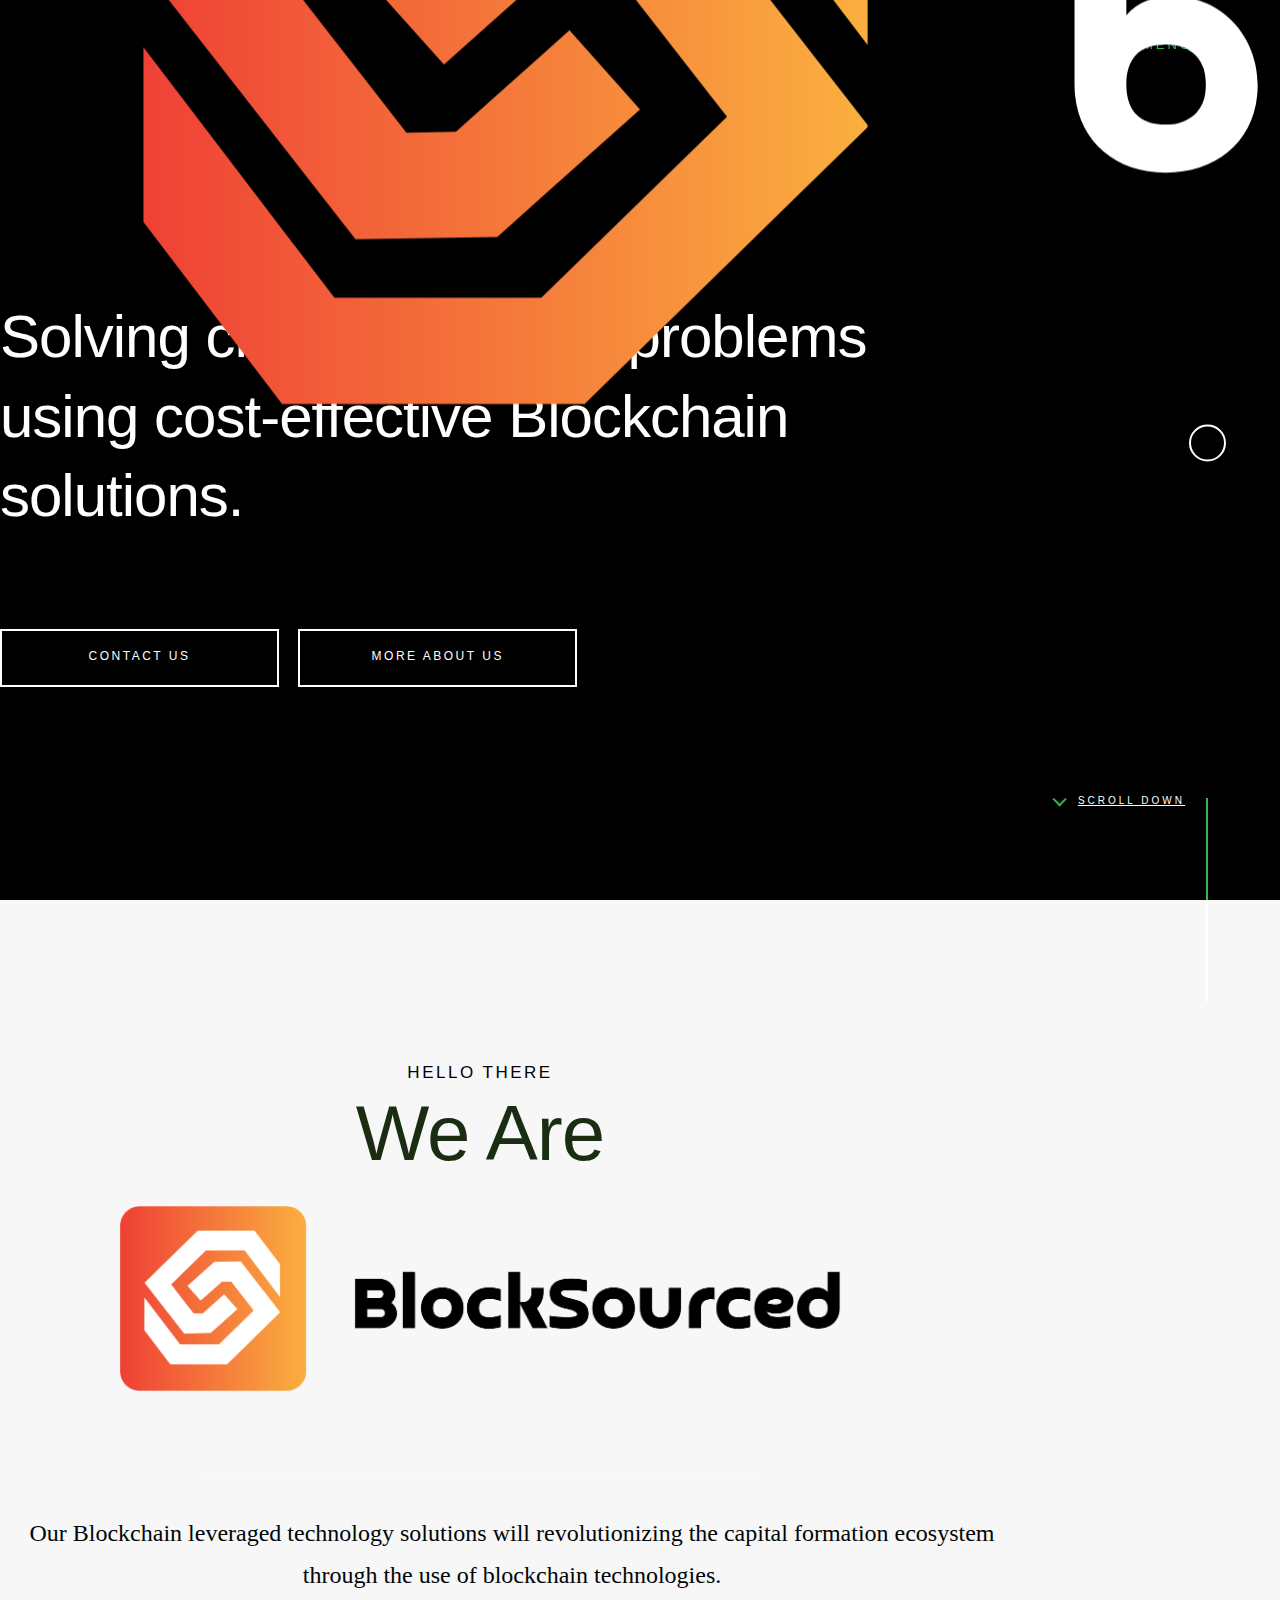
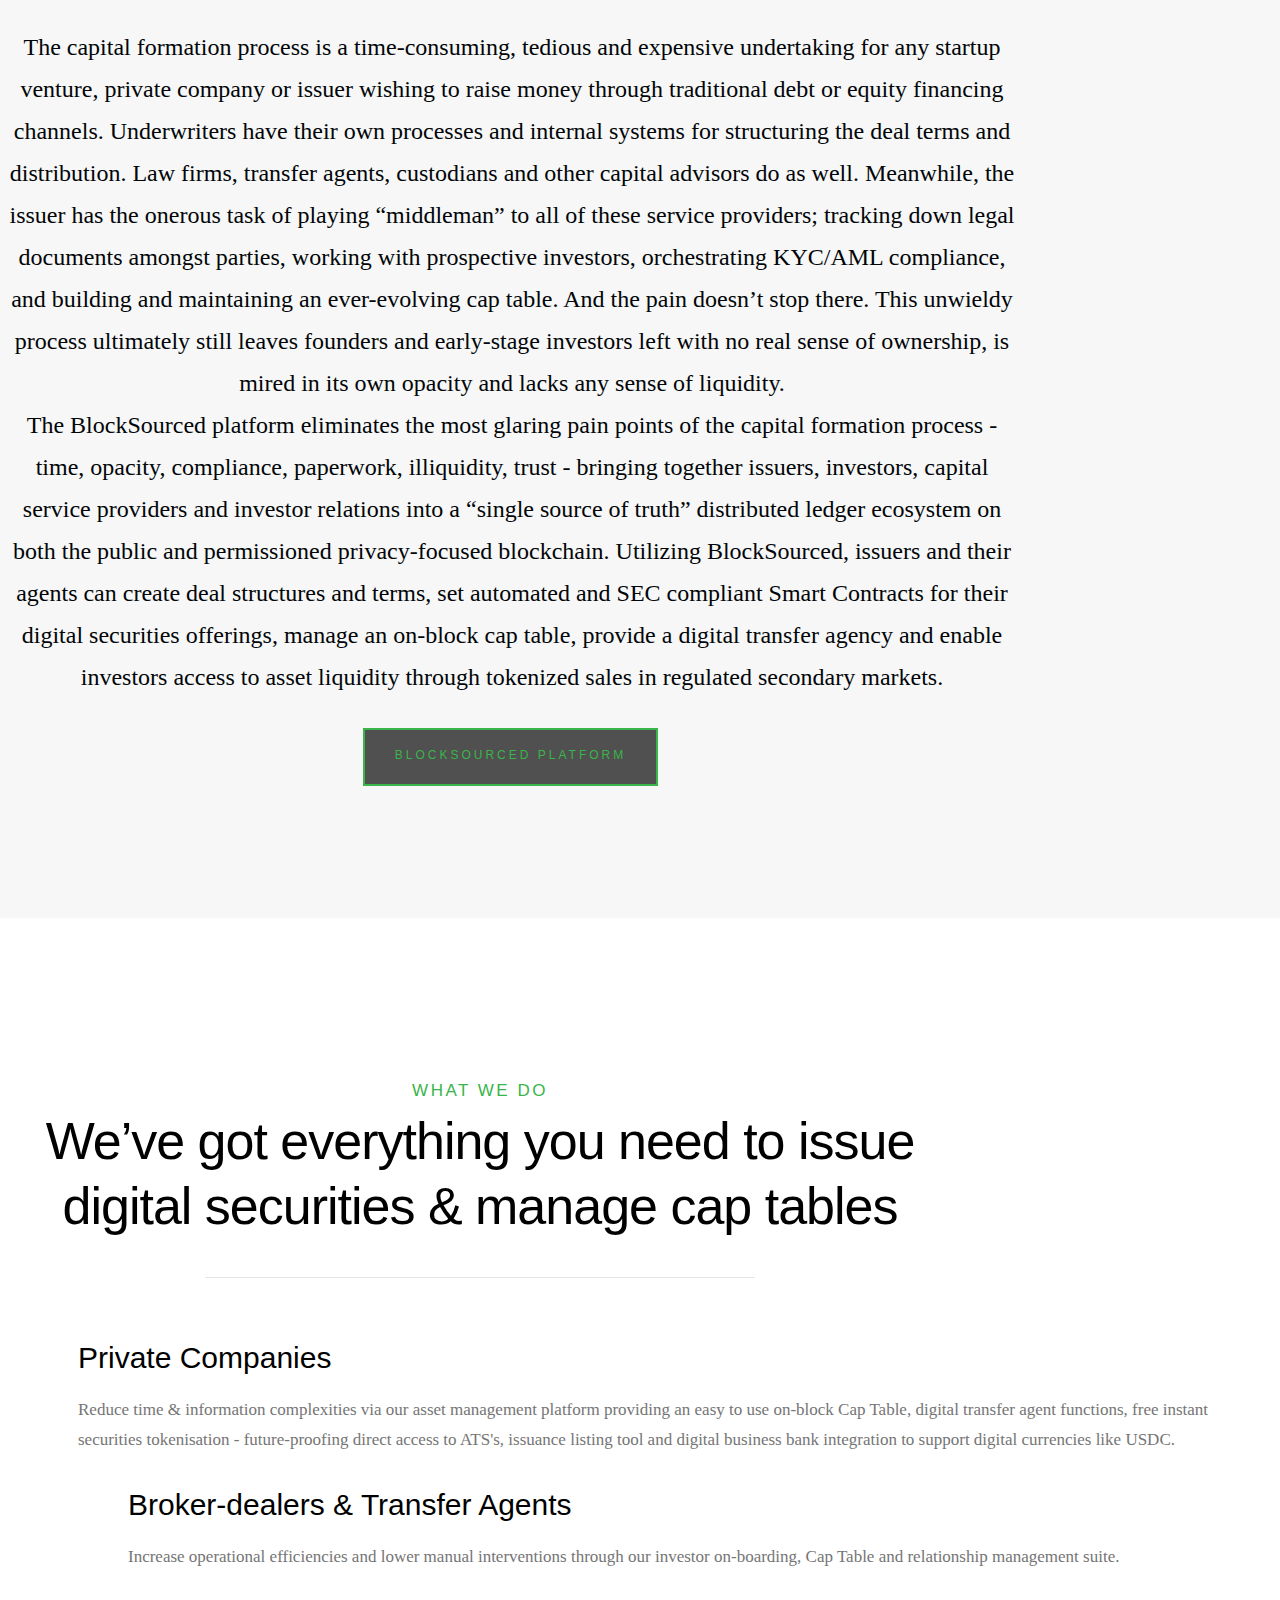
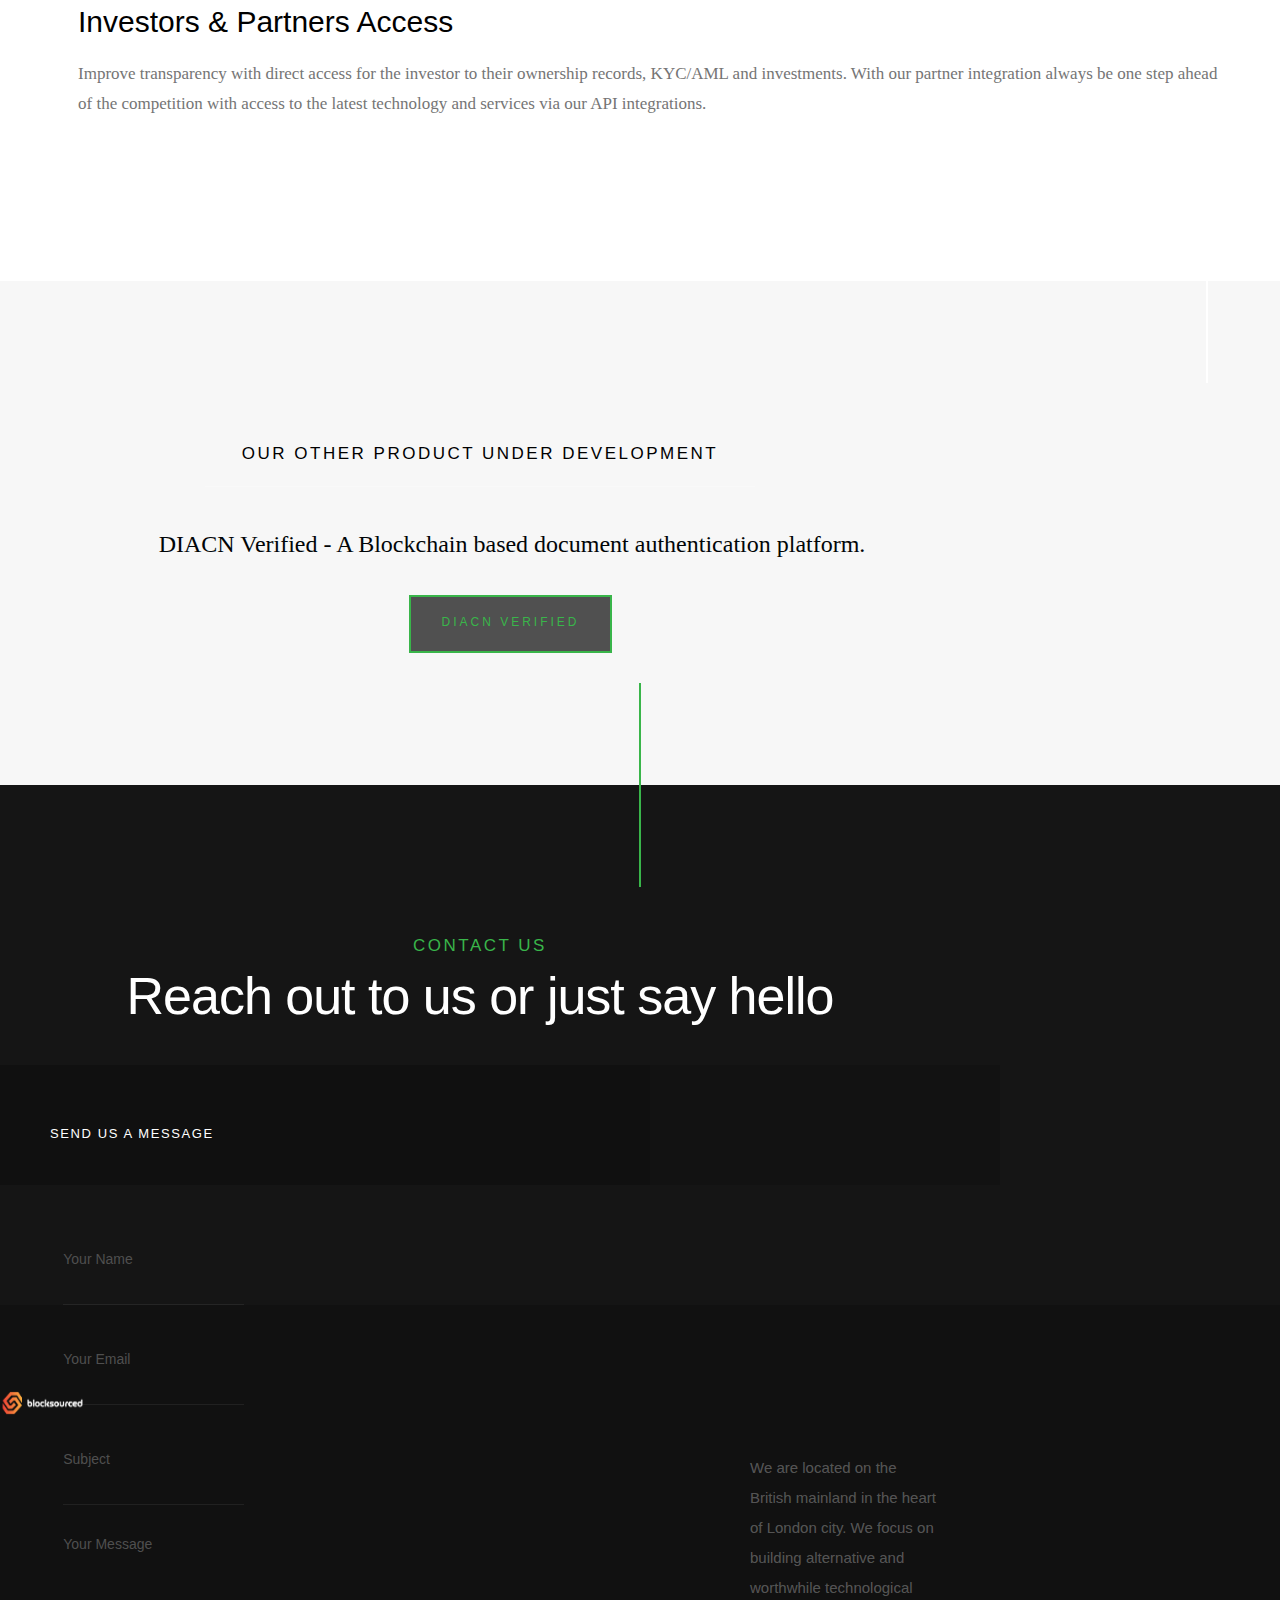
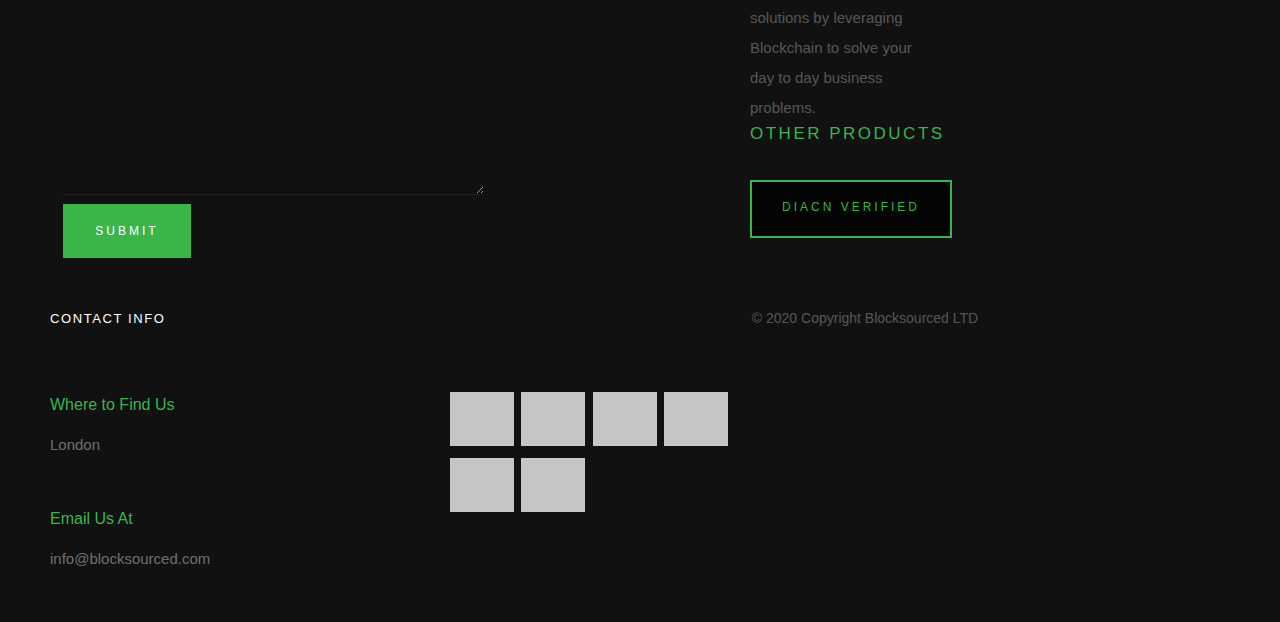
==== commit 4c40cba2: "updates to logo and text" ====
--- a/index.html
+++ b/index.html
@@ -150,7 +150,7 @@
         <div class="row section-header has-bottom-sep" data-aos="fade-up">
             <div class="col-full">
                 <h3 class="subhead subhead--dark">Hello There</h3>
-                <h1 class="display-1 display-1--light">We Are <img src="images/logo_black.png" alt="Blocksourced" style="max-width: 80%;"> </h1>
+                <h1 class="display-1 display-1--light">We Are <img src="images/logo_index_main.png" alt="Blocksourced" style="max-width: 80%;"> </h1>
             </div>
         </div> <!-- end section-header -->
 
@@ -165,9 +165,7 @@
                 	The capital formation process is a time-consuming, tedious and expensive undertaking for any startup venture, private company or issuer wishing to raise money through traditional debt or equity financing channels. Underwriters have their own processes and internal systems for structuring the deal terms and distribution. Law firms, transfer agents, custodians and other capital advisors do as well. Meanwhile, the issuer has the onerous task of playing “middleman” to all of these service providers; tracking down legal documents amongst parties, working with prospective investors, orchestrating KYC/AML compliance, and building and maintaining an ever-evolving cap table. 
 
 And the pain doesn’t stop there. This unwieldy process ultimately still leaves founders and early-stage investors left with no real sense of ownership, is mired in its own opacity and lacks any sense of liquidity.
-
-Enter BlockSourced. 
-
+<br>
 The BlockSourced platform eliminates the most glaring pain points of the capital formation process - time, opacity, compliance, paperwork, illiquidity, trust - bringing together issuers, investors, capital service providers and investor relations into a “single source of truth” distributed ledger ecosystem on both the public and permissioned privacy-focused blockchain. 
 
 Utilizing BlockSourced, issuers and their agents can create deal structures and terms, set automated and SEC compliant Smart Contracts for their digital securities offerings, manage an on-block cap table, provide a digital transfer agency and enable investors access to asset liquidity through tokenized sales in regulated secondary markets. 
@@ -197,7 +195,7 @@
             <div class="col-full">
                 <h3 class="subhead">What We Do</h3>
                 <h1 class="display-2">
-                We’ve got everything you need to issue securities & manage cap tables 
+                We’ve got everything you need to issue digital securities & manage cap tables 
                 </h1>
             </div>
         </div> <!-- end section-header -->
@@ -206,27 +204,23 @@
 
 			<div class="col-block service-item" data-aos="fade-up">
                 <div class="service-icon">
-                    <i class="icon-terminal"></i>
+                    <i class="fa fa-industry"></i>
                 </div>  
                 <div class="service-text">
-                    <h3 class="h2">Transparency</h3>
+                    <h3 class="h2">Private Companies</h3>
                     <p>
-                     A fund running on the decentralised Ethereum network is by its very own nature fully transparent
-                     to public audits. Aspects of fund management like the ongoing charge Fees (OCF), 
-                     performance fee structure, cost of liabilities, NAV calculation, asset valuation and 
-                     their addresses, shareholder's tokens can be verified openly in a permissionless environment.
+                     Reduce time & information complexities via our asset management platform providing an easy to use on-block Cap Table, digital transfer agent functions, free instant securities tokenisation - future-proofing direct access to ATS's, issuance listing tool and digital business bank integration to support digital currencies like USDC.
                     </p>
                 </div>
             </div>
 
             <div class="col-block service-item" data-aos="fade-up">
                 <div class="service-icon">
-                    <i class="icon-search"></i>
+                    <i class="fa fa-handshake-o"></i>
                 </div>
                 <div class="service-text">
-                    <h3 class="h2">Trace</h3>
-                    <p>Achieve complete end-to-end traceability of assets under management.
-                      On-chain assets, fund owners and tokenholders can be verified and traced to their wallet addresses.
+                    <h3 class="h2">Broker-dealers & Transfer Agents</h3>
+                    <p>Increase operational efficiencies and lower manual interventions through our investor on-boarding, Cap Table and relationship management suite. 
                     </p>
                 </div>
             </div>
@@ -236,66 +230,14 @@
                     <i class="fa fa-exchange"></i>
                 </div>
                 <div class="service-text">
-                    <h3 class="h2">Open Transferability</h3>
-                    <p>Frictionless transfer of tokens/digital shares. Custom rules can be built-in, allowing rule-based restriction
-                     on transfers as per client and fund requirements. 
+                    <h3 class="h2">Investors & Partners Access</h3>
+                    <p>Improve transparency with direct access for the investor to their ownership records, KYC/AML and investments.
+With our partner integration always be one step ahead of the competition with access to the latest technology and services via our API integrations.
                     </p>
                 </div>
             </div>
 
-            <div class="col-block service-item" data-aos="fade-up">
-                <div class="service-icon">
-                    <i class="fa fa-id-card"></i>
-                </div>
-                <div class="service-text">
-                    <h3 class="h2">Investor Verification</h3>
-                    <p>In-built KYC & AML restriction, allowing only fully compliant and verified investors to purchase
-                     a fund.
-                    </p>
-                </div>
-            </div>
             
-            <div class="col-block service-item" data-aos="fade-up">
-                <div class="service-icon">
-                    <i class="fa fa-cubes"></i>
-                </div>
-                <div class="service-text">
-                    <h3 class="h2">On-chain &amp; Off-chain assets</h3>
-                    <p>
-                    Off-chain assets are assets whose transactions occur outside of the Blockchain and as such cannot be verified 
-                    through address lookup on Blockchain network. Our platform allows fund managers to include such assets to be 
-                    evaluated and included alongside On-chain assets. Additionally, technical support can be provided for tokenisation 
-                    of off-chain assets.
-                    </p>
-                </div>
-            </div>
-            
-            <div class="col-block service-item" data-aos="fade-up">
-                <div class="service-icon">
-                    <i class="fa fa-lock"></i>
-                </div>
-                <div class="service-text">
-                    <h3 class="h2">Immutability</h3>
-                    <p>The platform allows funds to be deployed with immutable rules for attributes like fee structure,
-                     performance fee, fund structure and any rules of engagement thereby bringing in predictability,
-                     trust and transparency.
-                    </p>
-                </div>
-            </div>
-            
-            <div class="col-block service-item" data-aos="fade-up">
-                <div class="service-icon">
-                    <i class="icon-suitcase"></i>
-                </div>
-                <div class="service-text">
-                    <h3 class="h2">Custodial Service</h3>
-                    <p>
-                    We understand that not many of us are comfortable with Blockchain tech or digital wallets and as such our platform
-                    supports secure custody of the purchased tokens thereby allowing traditional usage like any other conventional 
-                    investment trade platform. 
-                    </p>
-                </div>
-            </div>
  
         </div> <!-- end services-list -->
 
@@ -317,7 +259,7 @@
                 </p>
                 <p>
                  <div class="buttons">
-	                <a href="/diacn.html" class="btn btn--stroke-readme">
+	                <a href="/diacn-home.html" class="btn btn--stroke-readme">
 	                        DIACN VERIFIED
 	                </a>
                  </div>
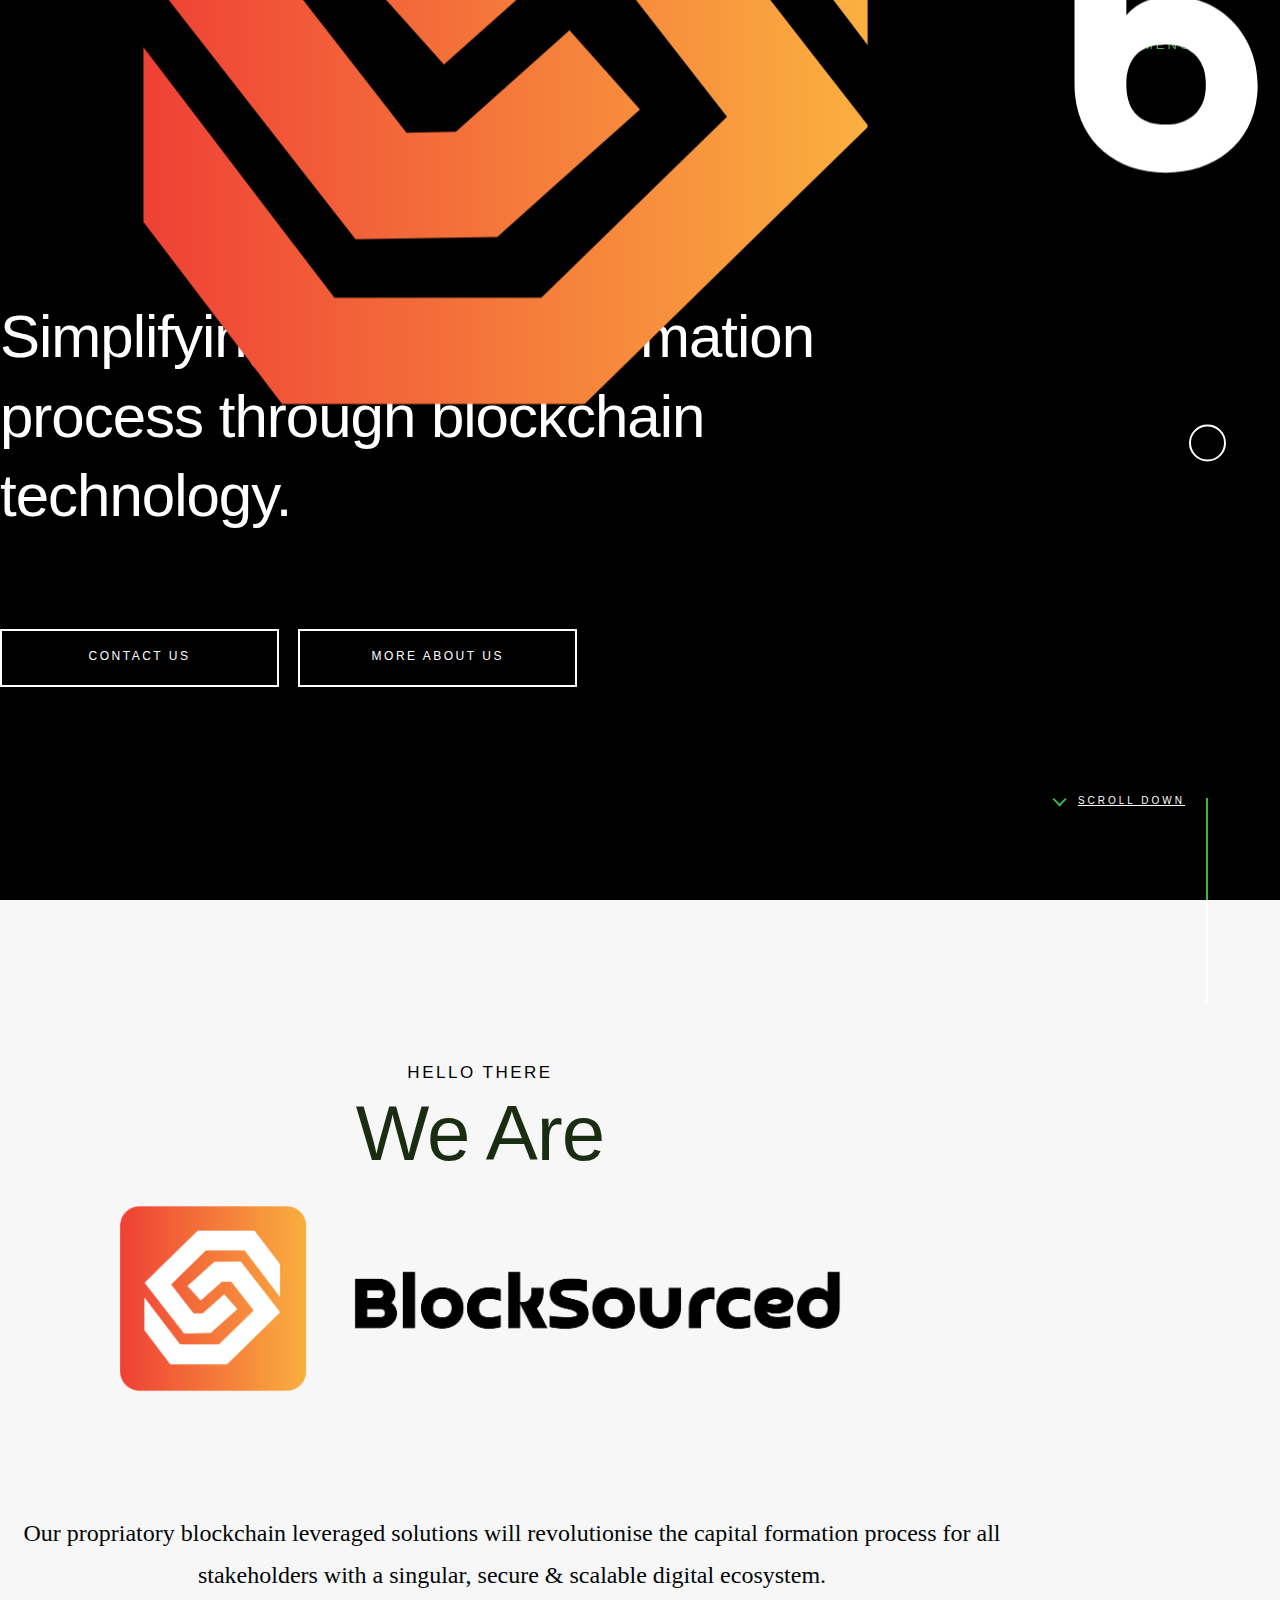
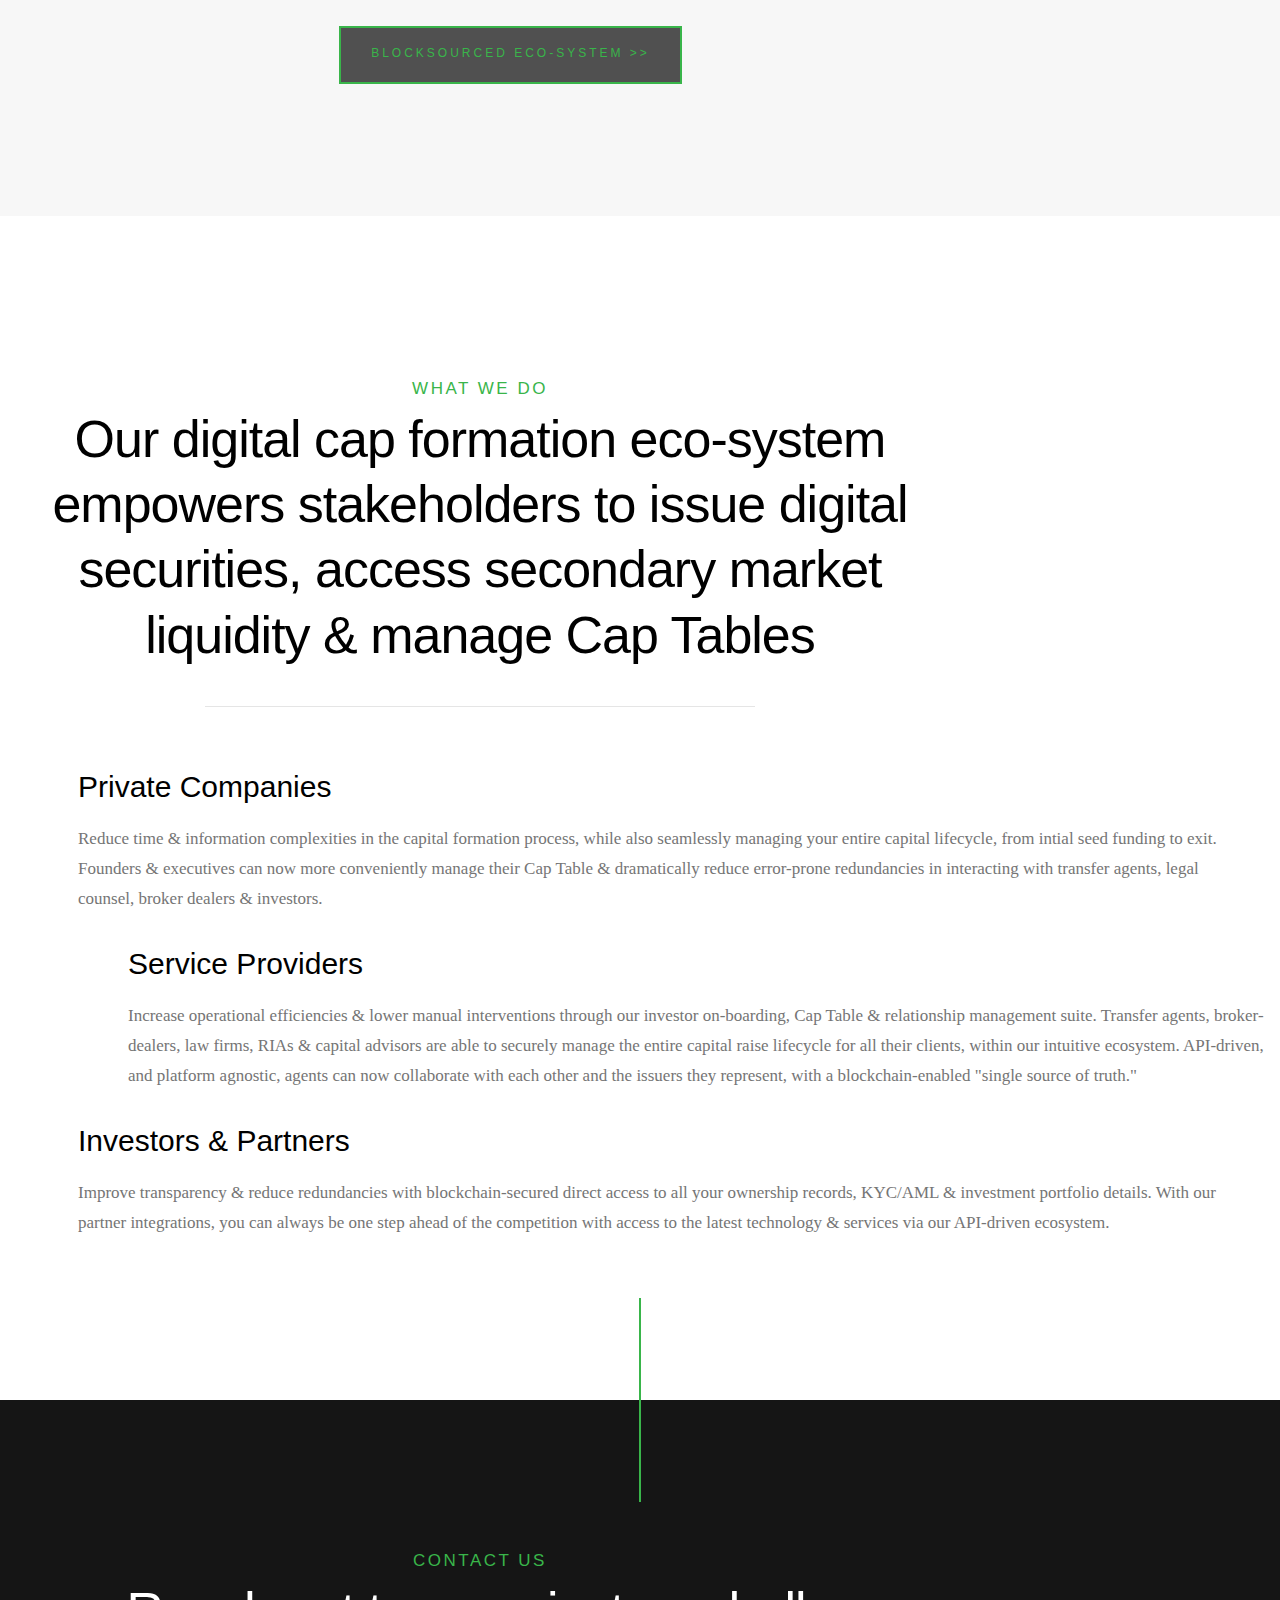
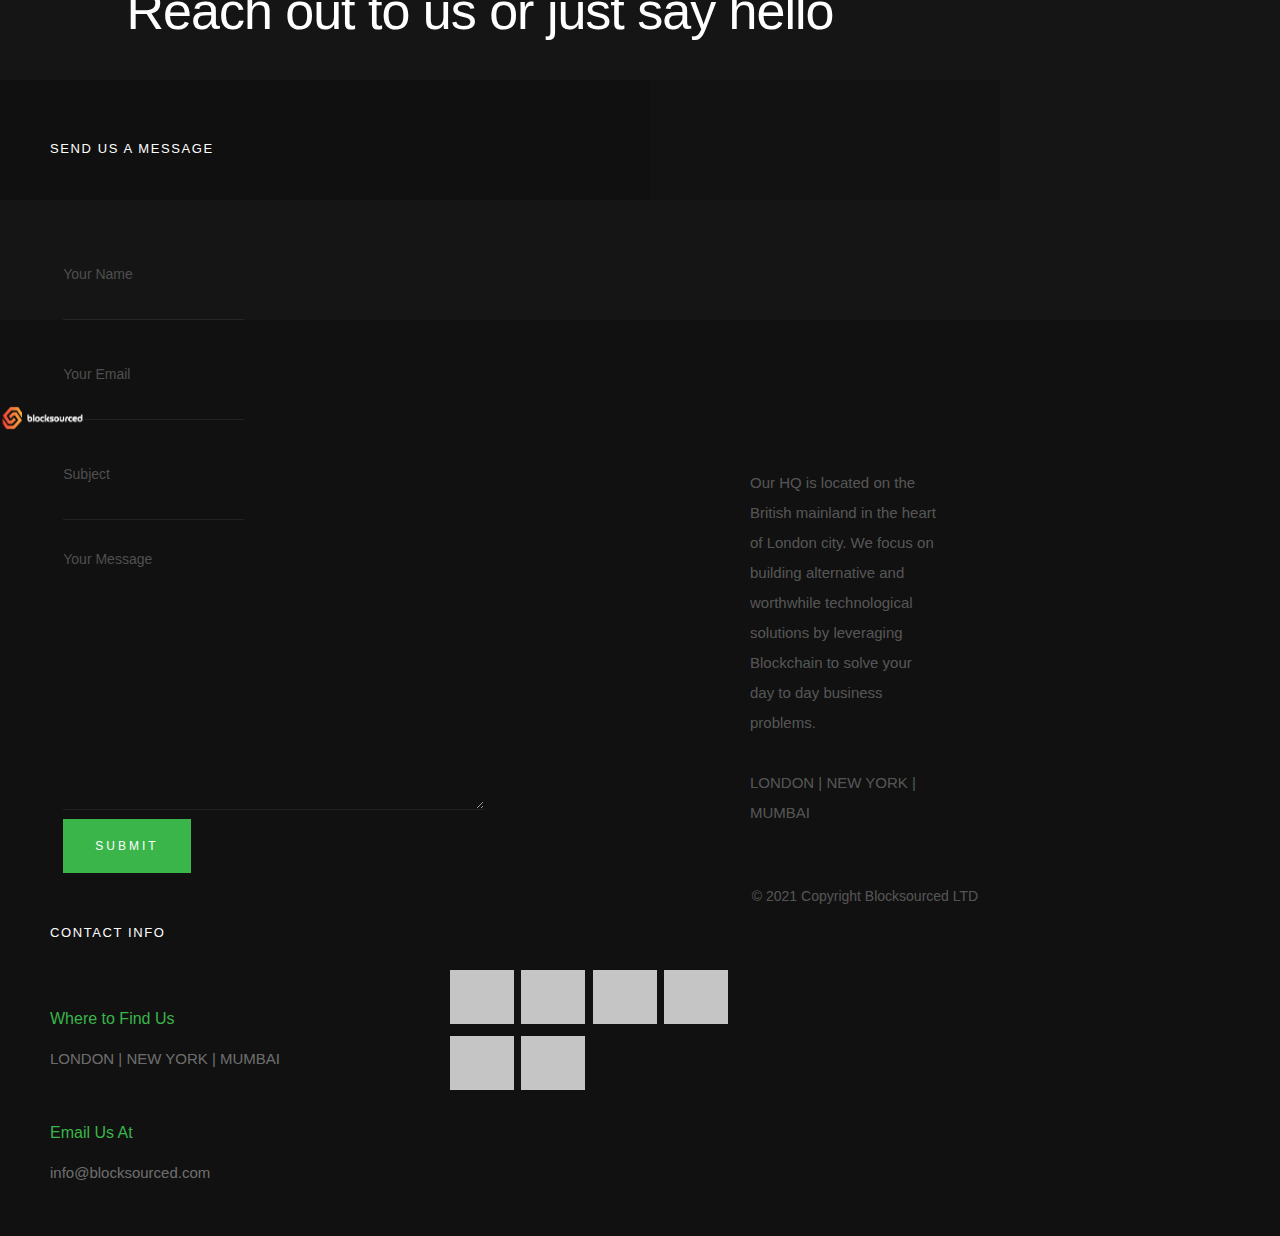
==== commit 8c370f4e: "add online chat support" ====
--- a/index.html
+++ b/index.html
@@ -7,10 +7,21 @@
 
 <head>
 
+   <!--- Google Analytics -->
+	<!-- Global site tag (gtag.js) - Google Analytics -->
+   	  <script async src="https://www.googletagmanager.com/gtag/js?id=G-E897FC784P"></script>
+	  <script>
+	  window.dataLayer = window.dataLayer || [];
+	  function gtag(){dataLayer.push(arguments);}
+	  gtag('js', new Date());
+
+	  gtag('config', 'G-E897FC784P');
+	  </script>
+	
     <!--- basic page needs
     ================================================== -->
     <meta charset="utf-8">
-    <title>Blocksourced</title>
+    <title>BlockSourced</title>
     <meta name="description" content="">
     <meta name="author" content="">
 
@@ -37,7 +48,24 @@
 </head>
 
 <body id="top">
-
+ 
+ <! --- tawk.to chat support -->
+ 
+<!--Start of Tawk.to Script-->
+<script type="text/javascript">
+var Tawk_API=Tawk_API||{}, Tawk_LoadStart=new Date();
+(function(){
+var s1=document.createElement("script"),s0=document.getElementsByTagName("script")[0];
+s1.async=true;
+s1.src='https://embed.tawk.to/602a8be2918aa261273f0cf0/1euj34rd9';
+s1.charset='UTF-8';
+s1.setAttribute('crossorigin','*');
+s0.parentNode.insertBefore(s1,s0);
+})();
+</script>
+<!--End of Tawk.to Script-->
+ 
+ 
     <!-- header
     ================================================== -->
     <header class="s-header">
@@ -58,11 +86,13 @@
                 <ul class="header-nav__list">
                     <li class="current"><a class="smoothscroll"  href="#home" title="home">Home</a></li>
                     <li><a class="smoothscroll"  href="#about" title="about">About</a></li>
-                    <li><a class="smoothscroll"  href="#contact" title="contact">Contact</a></li>
+                     <li><a href="platform.html" title="about">Eco-system</a></li>
+                    <li><a class="smoothscroll"  href="#contact" title="contact">Contact</a></li> 
                 </ul>
     
-                <p>We are a startup located on the British mainland in the heart of London city. We focus on building alternative 
+                <p>Our HQ is located on the British mainland in the heart of London city. We focus on building alternative 
                 and worthwhile technological solutions by leveraging Blockchain to solve your day to day business problems.
+                <br><br> LONDON | NEW YORK | MUMBAI 
             </p>
     			<!-- 
     				
@@ -101,8 +131,7 @@
 
             <div class="row home-content__main">
                 <h1>
-                    Solving critical business problems<br>
-                    using cost-effective Blockchain solutions.<br>
+                    Simplifying the capital formation process through blockchain technology.<br>
                 </h1>
 
                 <div class="home-content__buttons">
@@ -157,24 +186,13 @@
         <div class="row about-desc" data-aos="fade-up">
             <div class="col-full">
                 <p>
-                	Our Blockchain leveraged technology solutions will revolutionizing the capital formation ecosystem through the use of blockchain technologies.
-
-              
-                </p>
-                <p>
-                	The capital formation process is a time-consuming, tedious and expensive undertaking for any startup venture, private company or issuer wishing to raise money through traditional debt or equity financing channels. Underwriters have their own processes and internal systems for structuring the deal terms and distribution. Law firms, transfer agents, custodians and other capital advisors do as well. Meanwhile, the issuer has the onerous task of playing “middleman” to all of these service providers; tracking down legal documents amongst parties, working with prospective investors, orchestrating KYC/AML compliance, and building and maintaining an ever-evolving cap table. 
-
-And the pain doesn’t stop there. This unwieldy process ultimately still leaves founders and early-stage investors left with no real sense of ownership, is mired in its own opacity and lacks any sense of liquidity.
-<br>
-The BlockSourced platform eliminates the most glaring pain points of the capital formation process - time, opacity, compliance, paperwork, illiquidity, trust - bringing together issuers, investors, capital service providers and investor relations into a “single source of truth” distributed ledger ecosystem on both the public and permissioned privacy-focused blockchain. 
-
-Utilizing BlockSourced, issuers and their agents can create deal structures and terms, set automated and SEC compliant Smart Contracts for their digital securities offerings, manage an on-block cap table, provide a digital transfer agency and enable investors access to asset liquidity through tokenized sales in regulated secondary markets. 
+                	Our propriatory blockchain leveraged solutions will revolutionise the capital formation process for all stakeholders with a singular, secure & scalable digital ecosystem.
 
                 </p>
                 <p>
                  <div class="buttons">
-	                <a href="" class="btn btn--stroke-readme">
-	                        Blocksourced Platform
+	                <a href="platform.html" class="btn btn--stroke-readme">
+	                        BlockSourced Eco-system >>
 	                </a>
                  </div>
                 </p>
@@ -195,7 +213,7 @@
             <div class="col-full">
                 <h3 class="subhead">What We Do</h3>
                 <h1 class="display-2">
-                We’ve got everything you need to issue digital securities & manage cap tables 
+                Our digital cap formation eco-system empowers stakeholders to issue digital securities, access secondary market liquidity & manage Cap Tables  
                 </h1>
             </div>
         </div> <!-- end section-header -->
@@ -209,7 +227,7 @@
                 <div class="service-text">
                     <h3 class="h2">Private Companies</h3>
                     <p>
-                     Reduce time & information complexities via our asset management platform providing an easy to use on-block Cap Table, digital transfer agent functions, free instant securities tokenisation - future-proofing direct access to ATS's, issuance listing tool and digital business bank integration to support digital currencies like USDC.
+                     Reduce time & information complexities in the capital formation process, while also seamlessly managing your entire capital lifecycle, from intial seed funding to exit. Founders & executives can now more conveniently manage their Cap Table & dramatically reduce error-prone redundancies in interacting with transfer agents, legal counsel, broker dealers & investors. 
                     </p>
                 </div>
             </div>
@@ -219,8 +237,8 @@
                     <i class="fa fa-handshake-o"></i>
                 </div>
                 <div class="service-text">
-                    <h3 class="h2">Broker-dealers & Transfer Agents</h3>
-                    <p>Increase operational efficiencies and lower manual interventions through our investor on-boarding, Cap Table and relationship management suite. 
+                    <h3 class="h2">Service Providers</h3>
+                    <p>Increase operational efficiencies & lower manual interventions through our investor on-boarding, Cap Table & relationship management suite.​ Transfer agents, broker-dealers, law firms, RIAs & capital advisors are able to securely manage the entire capital raise lifecycle for all their clients, within our intuitive ecosystem. API-driven, and platform agnostic, agents can now collaborate with each other and the issuers they represent, with a blockchain-enabled "single source of truth." 
                     </p>
                 </div>
             </div>
@@ -230,9 +248,8 @@
                     <i class="fa fa-exchange"></i>
                 </div>
                 <div class="service-text">
-                    <h3 class="h2">Investors & Partners Access</h3>
-                    <p>Improve transparency with direct access for the investor to their ownership records, KYC/AML and investments.
-With our partner integration always be one step ahead of the competition with access to the latest technology and services via our API integrations.
+                    <h3 class="h2">Investors & Partners</h3>
+                    <p>Improve transparency & reduce redundancies with blockchain-secured direct access to all your ownership records, KYC/AML & investment portfolio details. ​With our partner integrations, you can always be one step ahead of the competition with access to the latest technology & services via our API-driven ecosystem.
                     </p>
                 </div>
             </div>
@@ -242,35 +259,6 @@
         </div> <!-- end services-list -->
 
     </section> <!-- end s-services -->
-
-	    <section id='about' class="s-about">
-
-        <div class="row section-header has-bottom-sep" data-aos="fade-up">
-            <div class="col-full">
-                <h3 class="subhead subhead--dark">Our other product under development</h3>
-            </div>
-        </div> <!-- end section-header -->
-
-        <div class="row about-desc" data-aos="fade-up">
-            <div class="col-full">
-                <p>
-                	DIACN Verified - A Blockchain based document authentication platform.
-              
-                </p>
-                <p>
-                 <div class="buttons">
-	                <a href="/diacn-home.html" class="btn btn--stroke-readme">
-	                        DIACN VERIFIED
-	                </a>
-                 </div>
-                </p>
-                
-            </div>
-        </div> <!-- end about-desc -->
-
-        <div class="about__line"></div>
-
-    </section> <!-- end s-about -->
 
     <!-- contact
     ================================================== -->
@@ -293,7 +281,7 @@
                 <h3 class="h6">Send Us A Message</h3>
 
                 <form name="contactForm" 
-                method="post" action="mailto:support@esc256.com?subject=Enquiry from ESC256" enctype="text/plain" novalidate="novalidate">
+                method="post" action="mailto:info@blocksourced.com?subject=Enquiry from BlockSourced Website." enctype="text/plain" novalidate="novalidate">
                     <fieldset>
     
                     <div class="form-field">
@@ -344,7 +332,7 @@
                     <div class="cinfo">
                         <h5>Where to Find Us</h5>
                         <p>
-                            London<br>
+                            LONDON | NEW YORK | MUMBAI<br>
                         </p>
                     </div>
 
@@ -400,18 +388,19 @@
             <div class="col-six tab-full left footer-desc">
 
                 <div class="footer-logo"></div>
-                We are located on the British mainland in the heart of London city. We focus on building alternative 
+                Our HQ is located on the British mainland in the heart of London city. We focus on building alternative 
                 and worthwhile technological solutions by leveraging Blockchain to solve your day to day business problems.
+                <br><br> LONDON | NEW YORK | MUMBAI 
             </div>
                <div class="col-six tab-full right footer-desc">
                 
-                <div class="subhead" style="padding-bottom: 2em;">Other Products</div>
+               <!-- <div class="subhead" style="padding-bottom: 2em;">Other Products</div>
                 
 	             <div class="buttons">
 		                <a href="/diacn-home.html" class="btn btn--stroke-readme">
 		                  DIACN VERIFIED
 		                </a>
-	             </div>
+	             </div> -->
 			</div>
 		<!-- 
 		
@@ -440,7 +429,7 @@
 
             <div class="col-twelve">
                 <div class="copyright">
-                    <span>© 2020 Copyright Blocksourced LTD</span> 
+                    <span>© 2021 Copyright Blocksourced LTD</span> 
                 </div>
 
                 <div class="go-top">
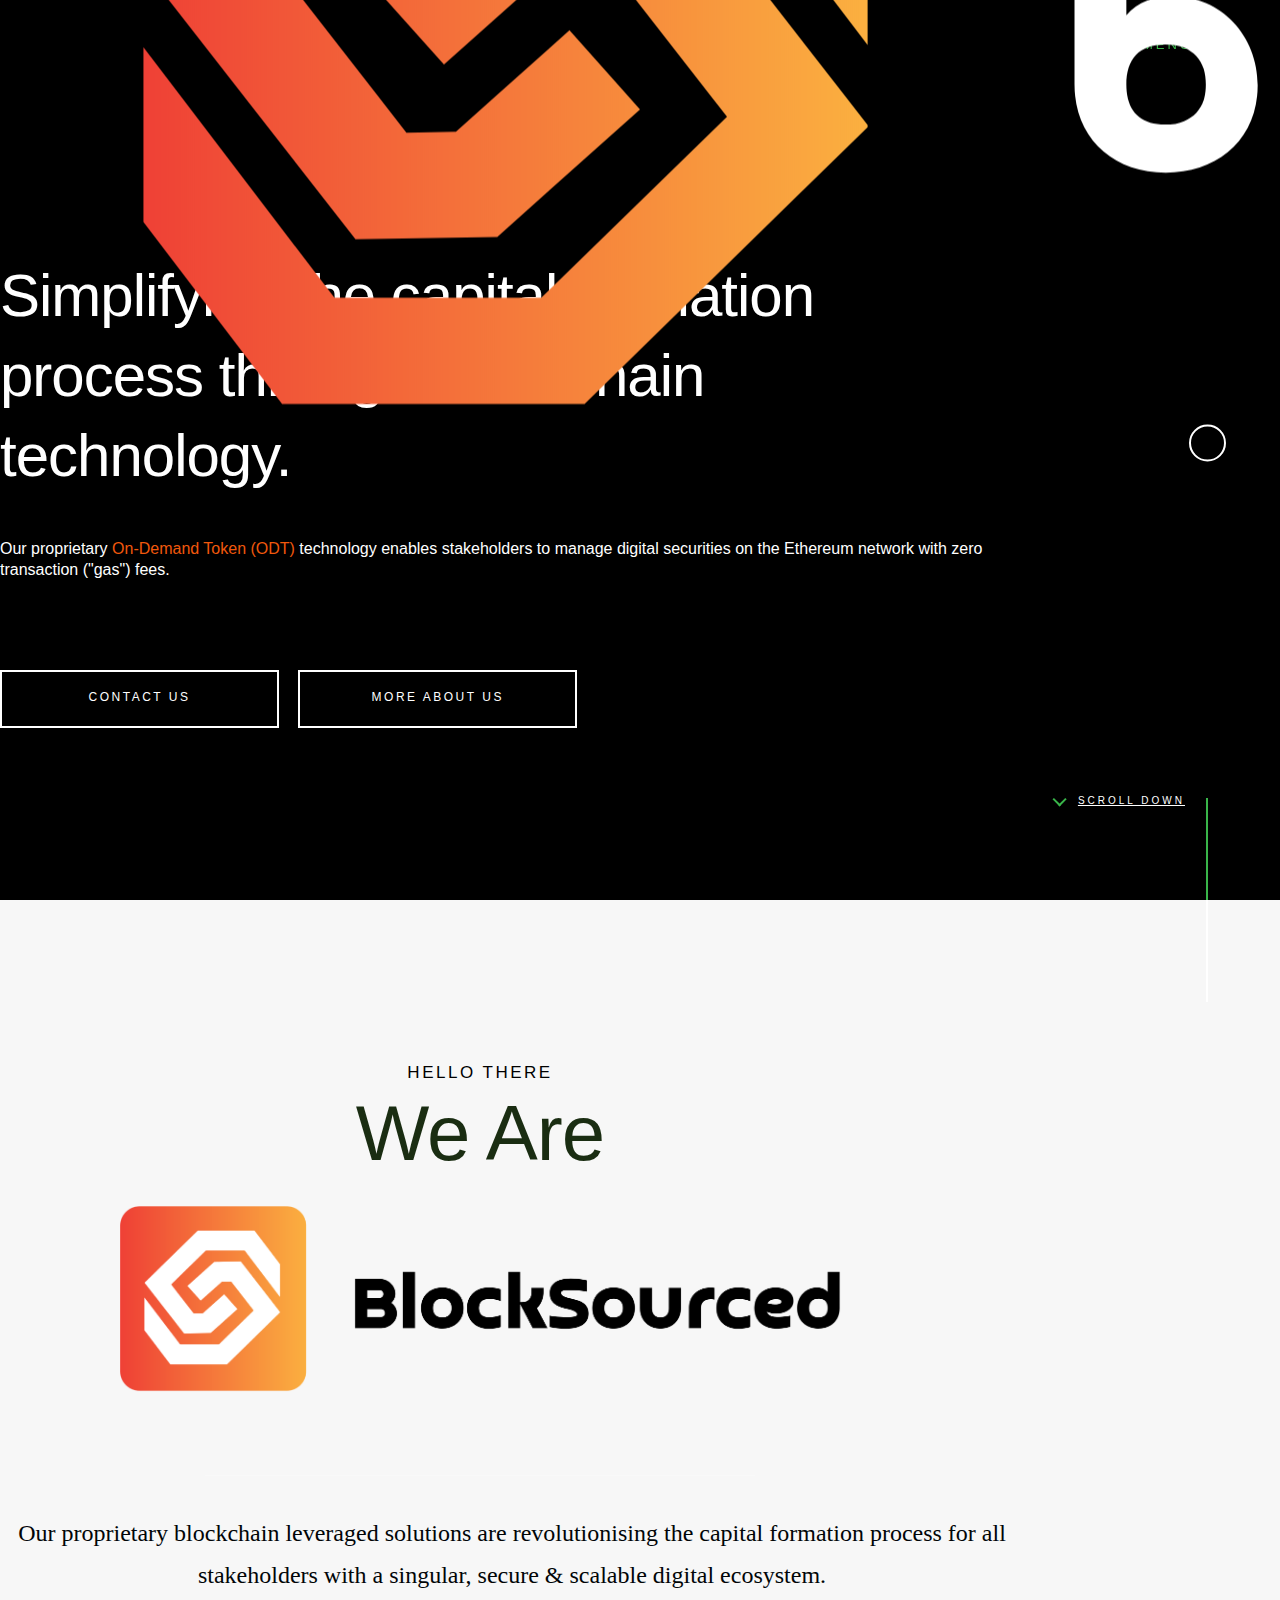
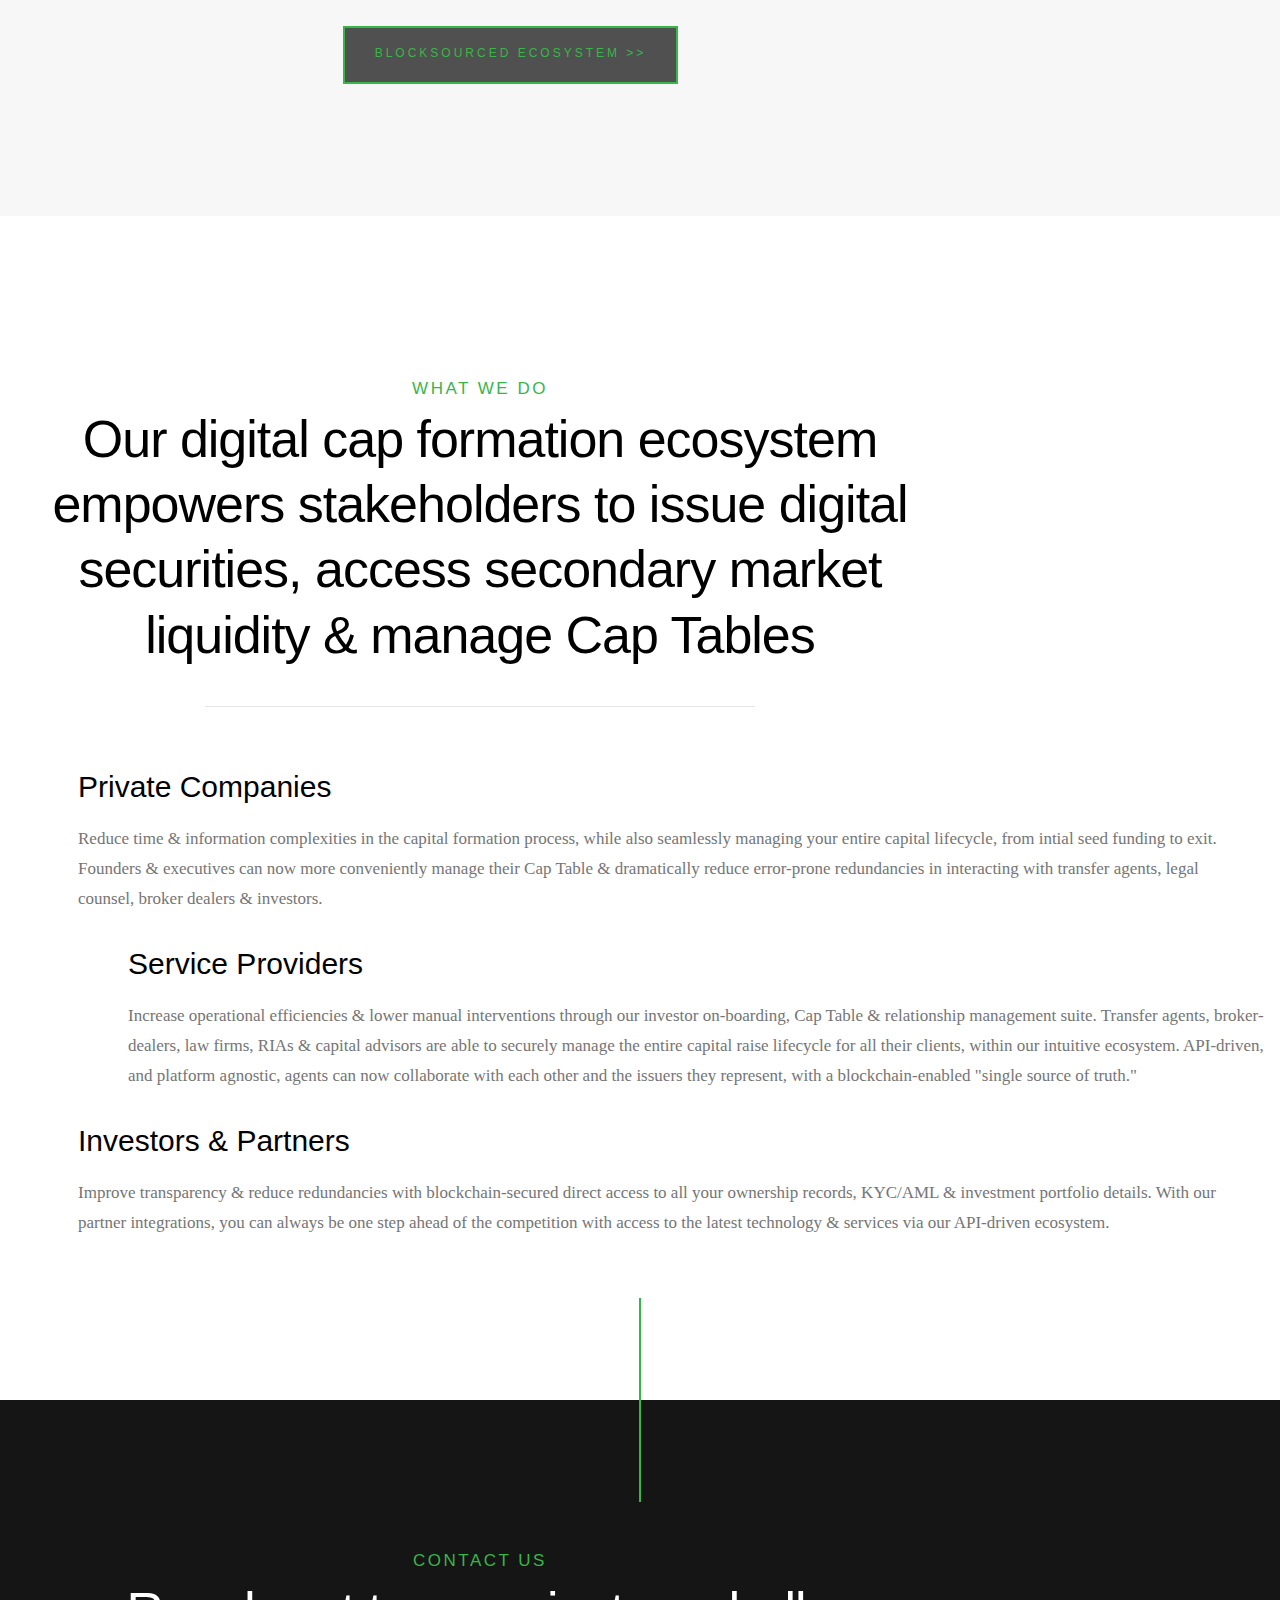
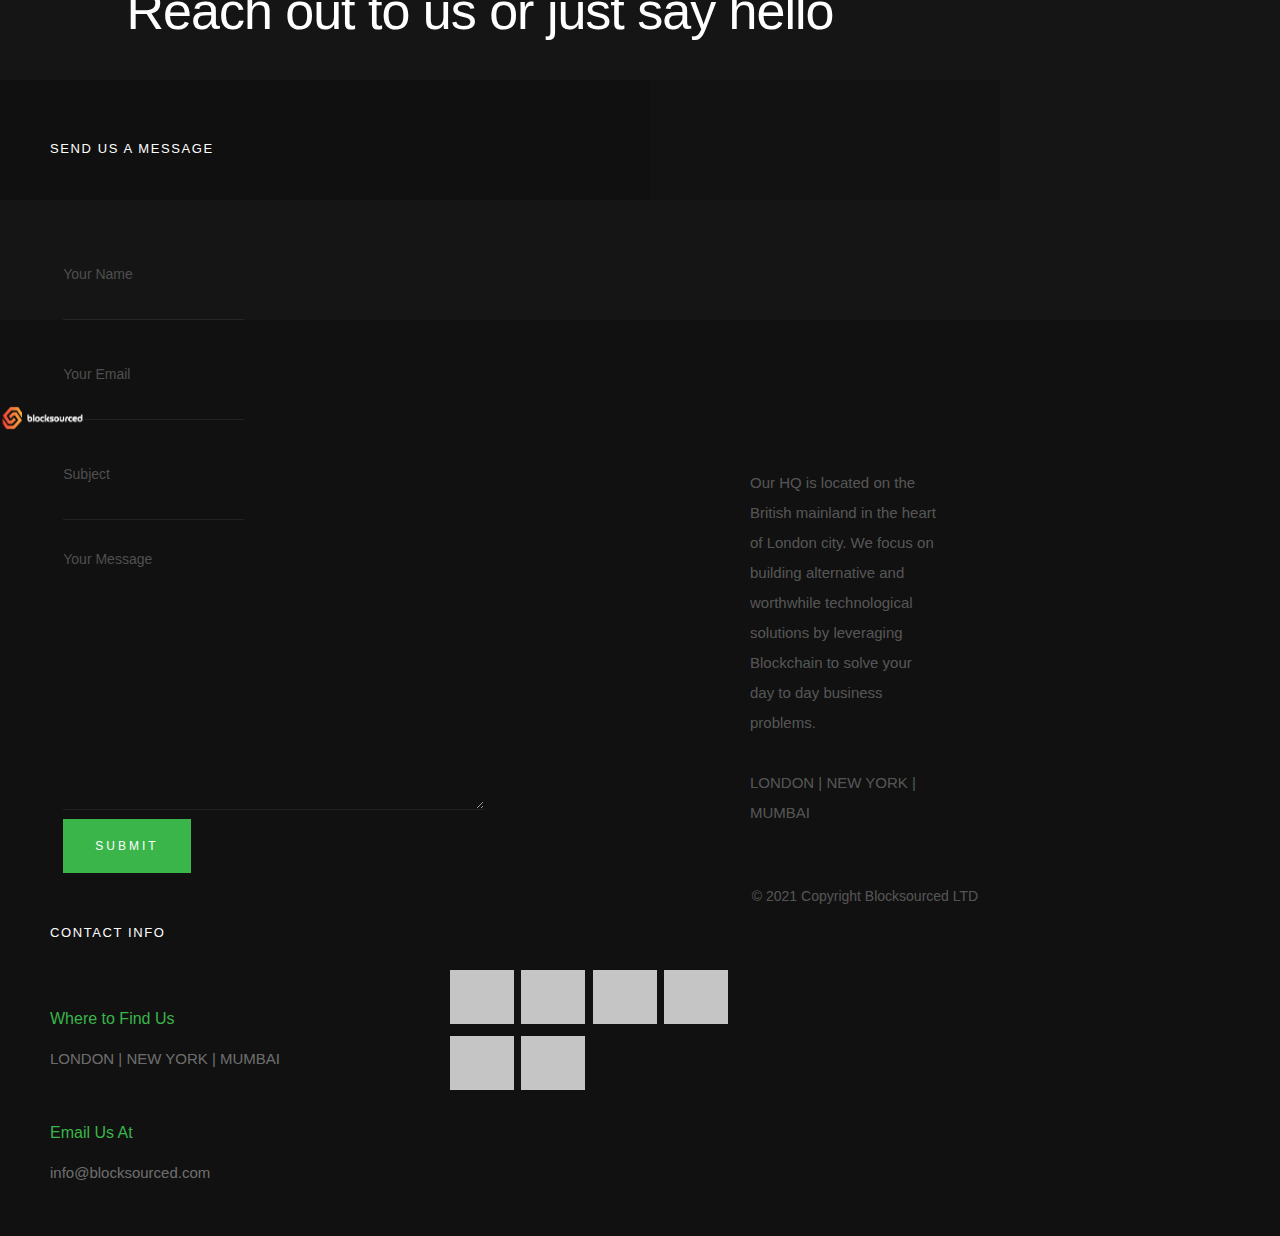
==== commit 51c3b3e0: "Add text rel. to ODT tech" ====
--- a/index.html
+++ b/index.html
@@ -42,7 +42,7 @@
 
     <!-- favicons
     ================================================== -->
-    <link rel="shortcut icon" href="favicon.ico" type="image/x-icon">
+    <link rel="shortcut icon" href="favicon.png" type="image/x-icon">
     <link rel="icon" href="favicon.ico" type="image/x-icon">
 
 </head>
@@ -86,7 +86,7 @@
                 <ul class="header-nav__list">
                     <li class="current"><a class="smoothscroll"  href="#home" title="home">Home</a></li>
                     <li><a class="smoothscroll"  href="#about" title="about">About</a></li>
-                     <li><a href="platform.html" title="about">Eco-system</a></li>
+                     <li><a href="platform.html" title="about">Ecosystem</a></li>
                     <li><a class="smoothscroll"  href="#contact" title="contact">Contact</a></li> 
                 </ul>
     
@@ -133,6 +133,9 @@
                 <h1>
                     Simplifying the capital formation process through blockchain technology.<br>
                 </h1>
+                <h5 style="color: white;">
+		Our proprietary <span style="color: #F1580C;">On-Demand Token (ODT)</span> technology enables stakeholders to manage digital 			securities on the Ethereum network with zero transaction ("gas") fees.
+		</h5>
 
                 <div class="home-content__buttons">
                     <a href="#contact" class="smoothscroll btn btn--stroke">
@@ -186,13 +189,13 @@
         <div class="row about-desc" data-aos="fade-up">
             <div class="col-full">
                 <p>
-                	Our propriatory blockchain leveraged solutions will revolutionise the capital formation process for all stakeholders with a singular, secure & scalable digital ecosystem.
+                	Our proprietary blockchain leveraged solutions are revolutionising the capital formation process for all stakeholders with a singular, secure & scalable digital ecosystem.
 
                 </p>
                 <p>
                  <div class="buttons">
 	                <a href="platform.html" class="btn btn--stroke-readme">
-	                        BlockSourced Eco-system >>
+	                        BlockSourced Ecosystem >>
 	                </a>
                  </div>
                 </p>
@@ -213,7 +216,7 @@
             <div class="col-full">
                 <h3 class="subhead">What We Do</h3>
                 <h1 class="display-2">
-                Our digital cap formation eco-system empowers stakeholders to issue digital securities, access secondary market liquidity & manage Cap Tables  
+                Our digital cap formation ecosystem empowers stakeholders to issue digital securities, access secondary market liquidity & manage Cap Tables  
                 </h1>
             </div>
         </div> <!-- end section-header -->
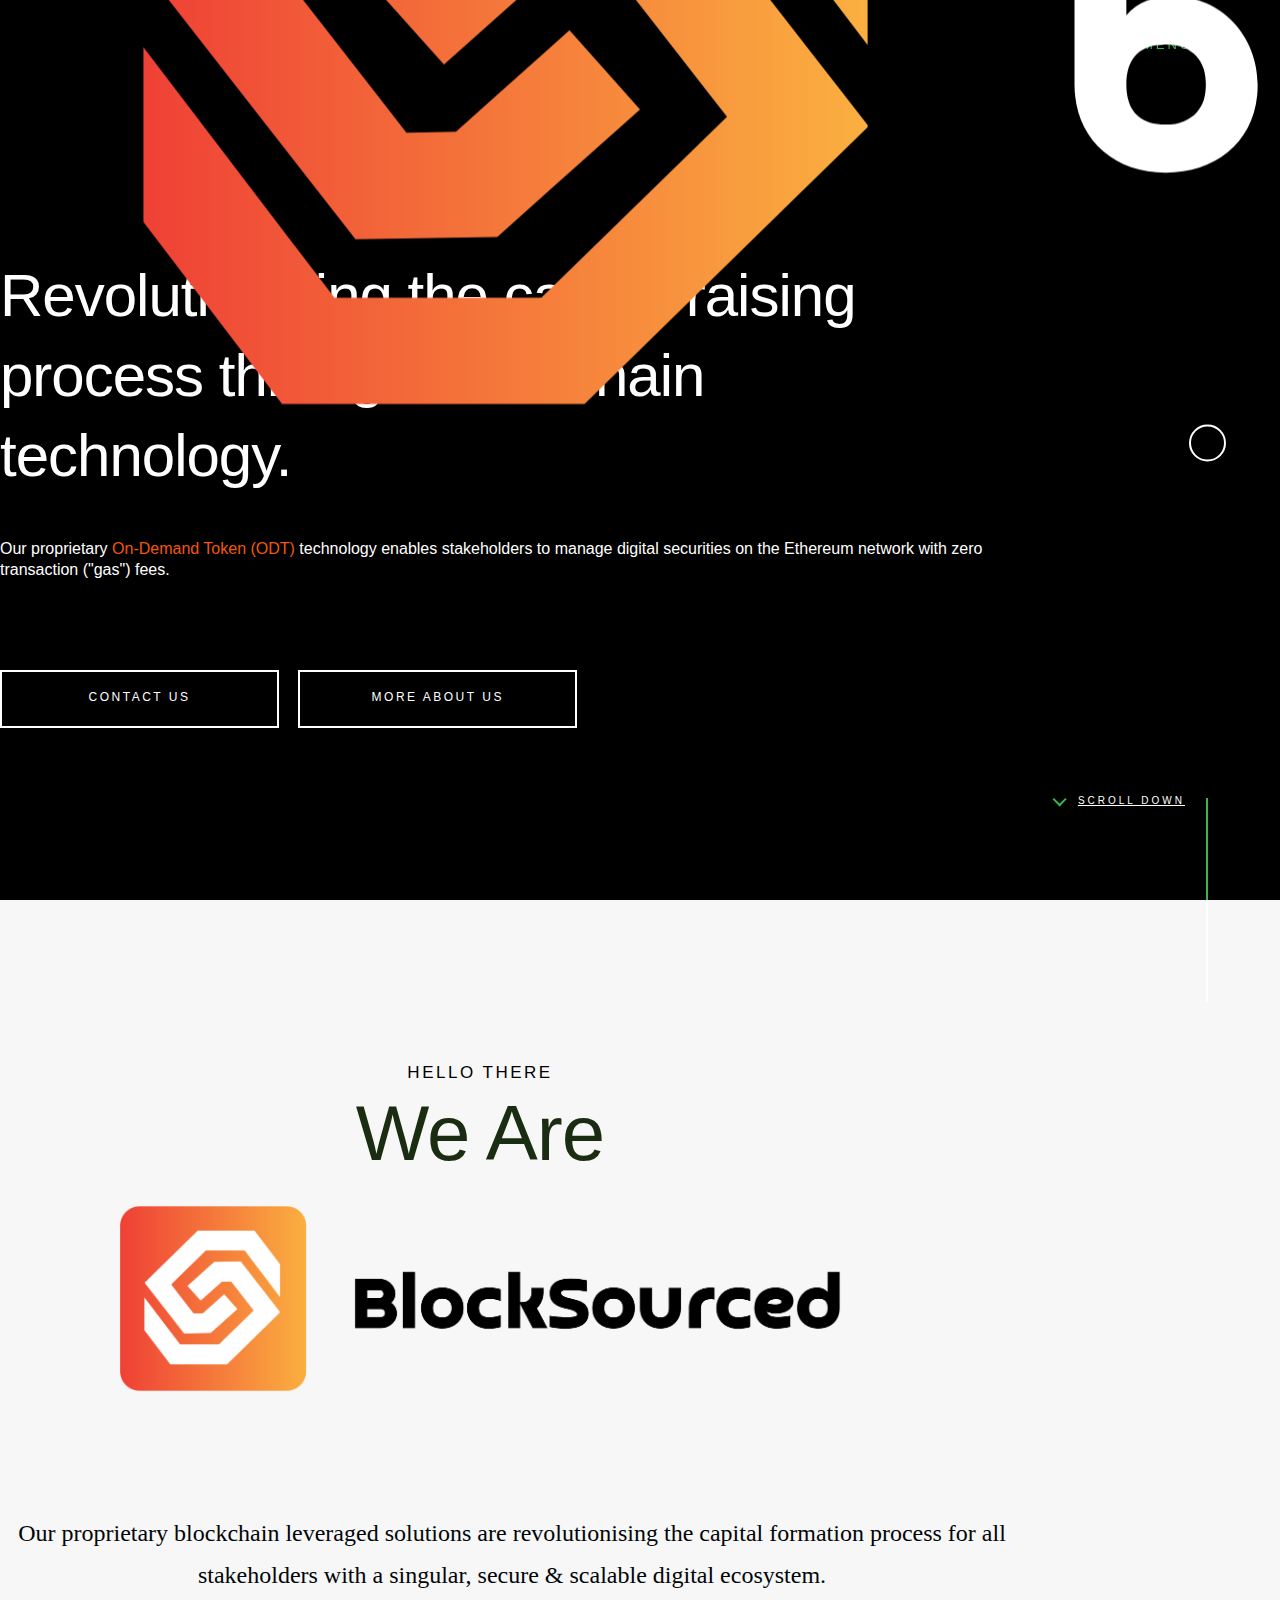
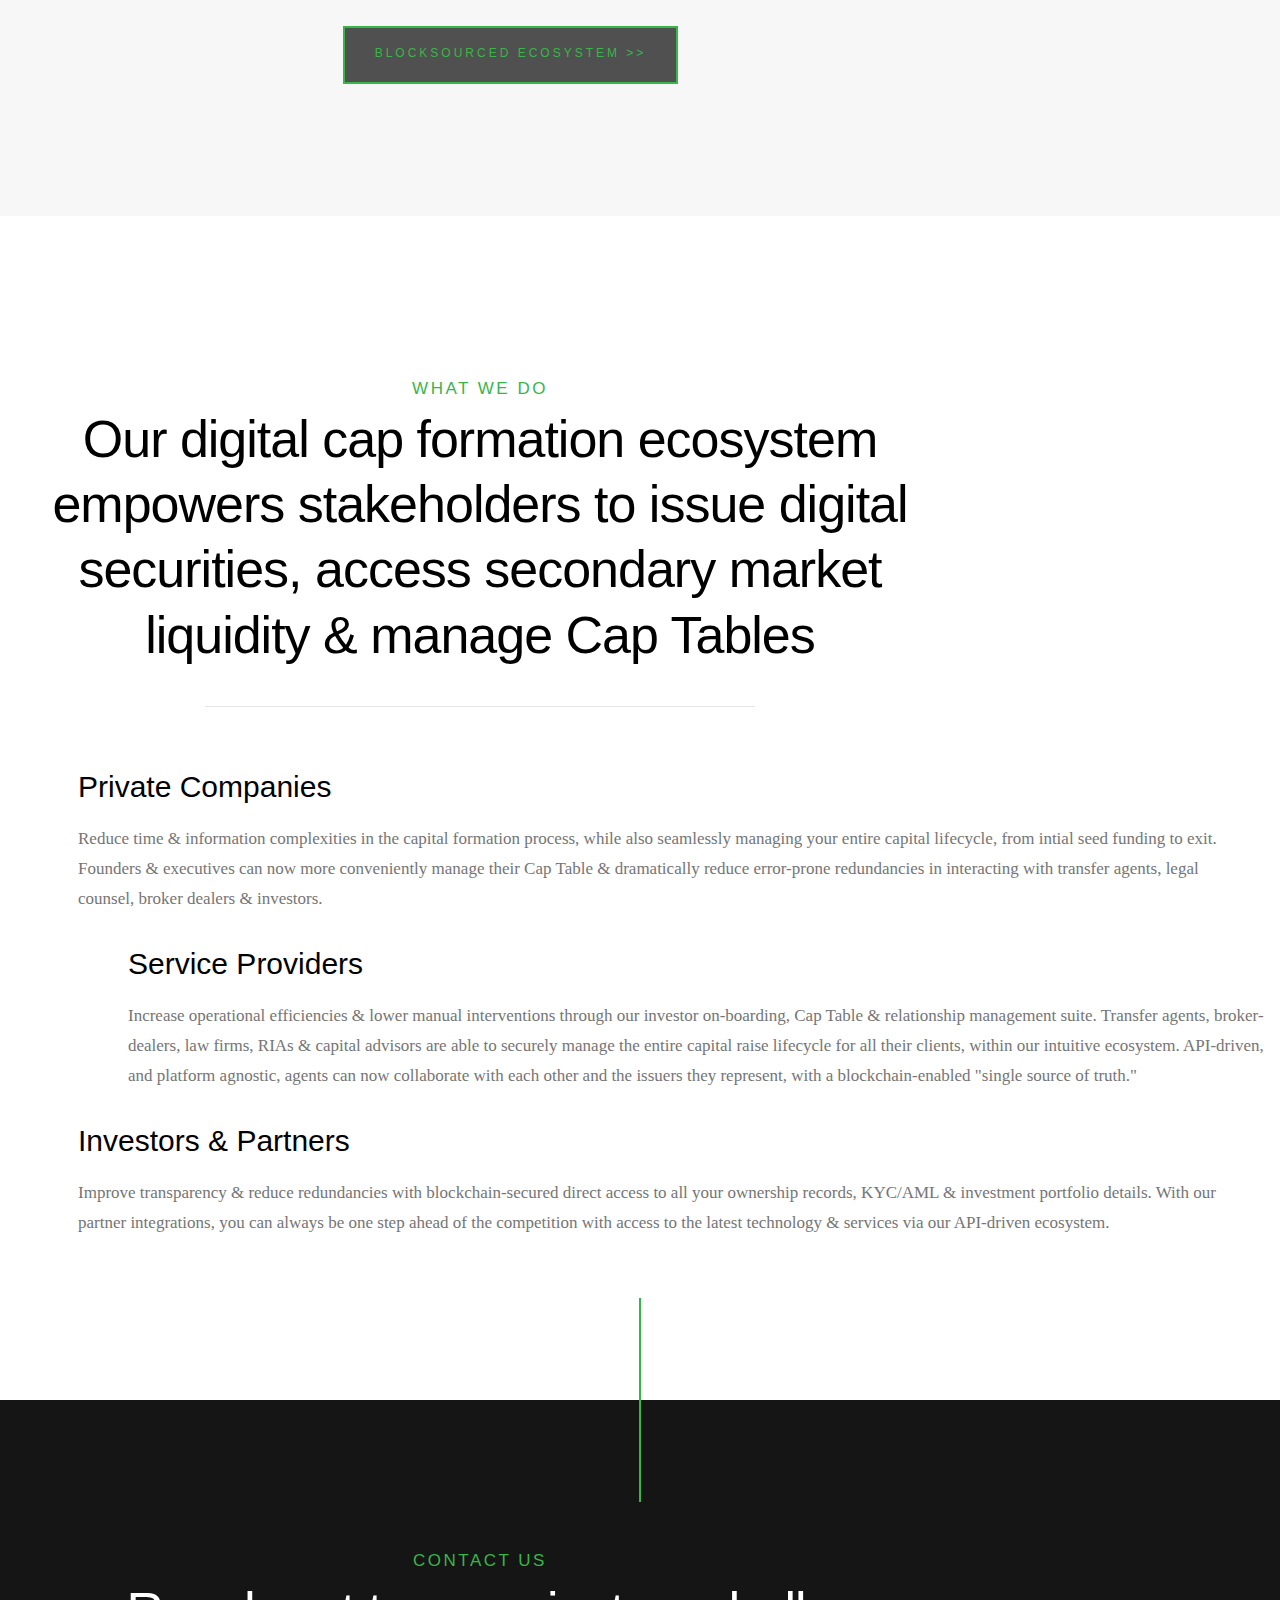
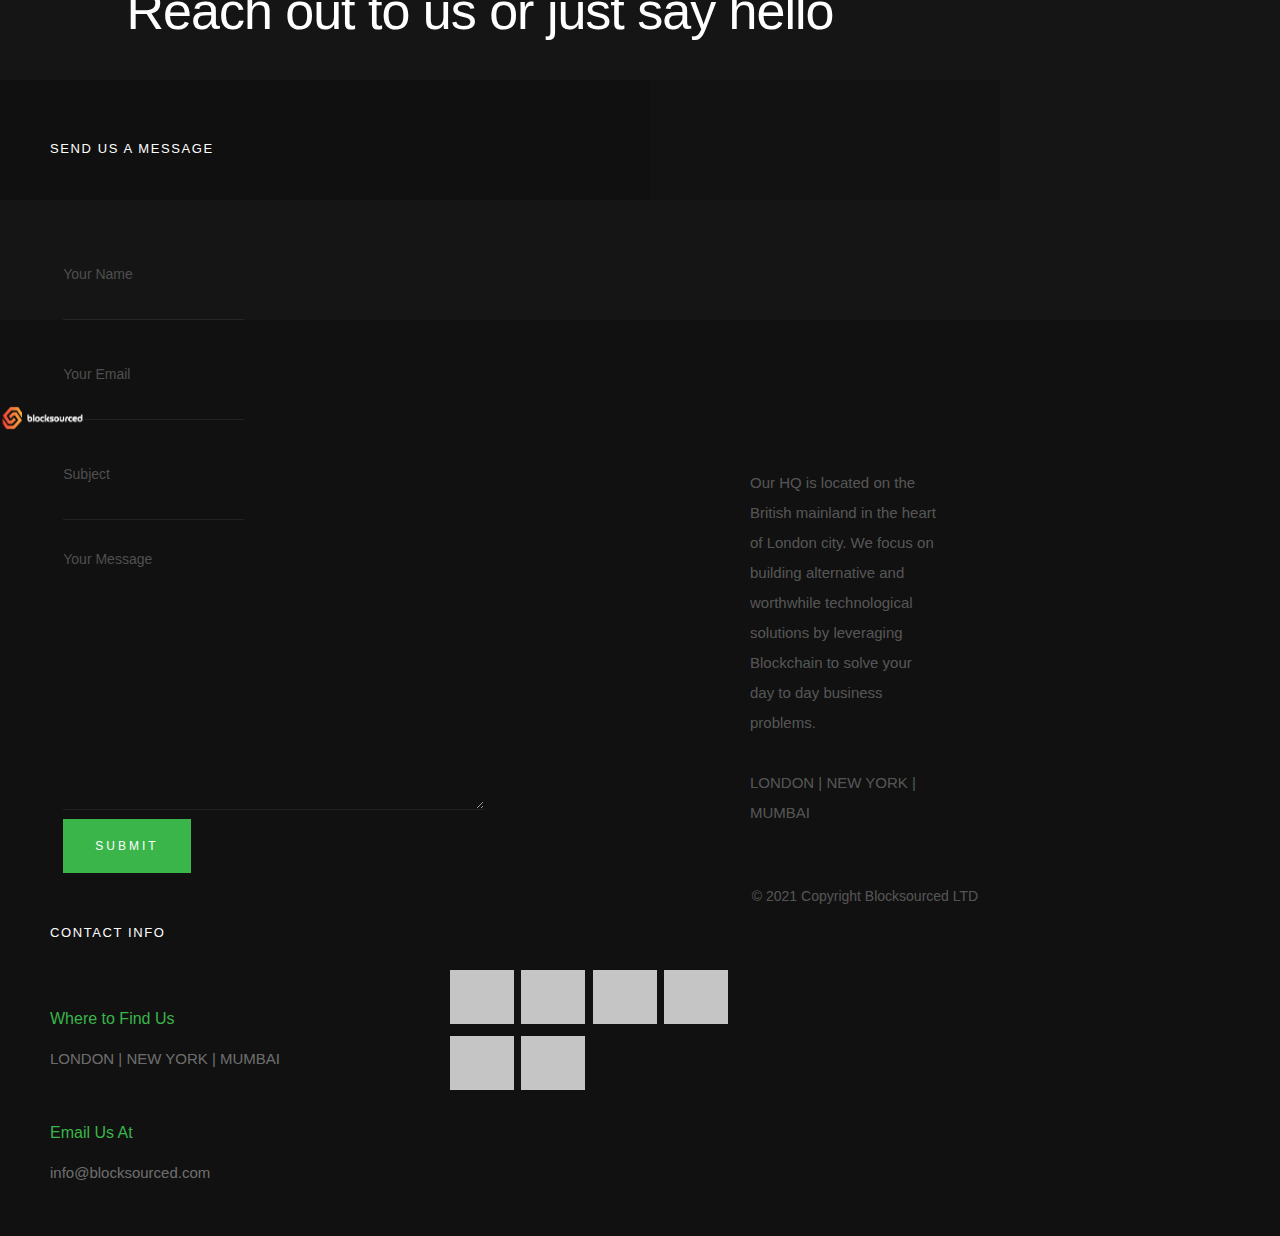
==== commit 5c865033: "update headline" ====
--- a/index.html
+++ b/index.html
@@ -22,8 +22,14 @@
     ================================================== -->
     <meta charset="utf-8">
     <title>BlockSourced</title>
-    <meta name="description" content="">
-    <meta name="author" content="">
+    
+    <meta property='og:title' content='Revolutionizing the capital raising process through proprietary On-Demand Token (ODT) blockchain technology.'/>
+    <meta property='og:description' content='Our digital cap formation ecosystem empowers stakeholders to issue digital securities, access secondary market liquidity & manage Cap Tables'/>
+   <meta property='og:image' content='https://blocksourced.com/metatag_logo.jpg'/>
+   
+    <meta name="description" content="Revolutionizing the capital raising process through proprietary On-Demand Token (ODT) blockchain technology.">
+    
+    <meta name="author" content="BlockSourced">
 
     <!-- mobile specific metas
     ================================================== -->
@@ -131,7 +137,7 @@
 
             <div class="row home-content__main">
                 <h1>
-                    Simplifying the capital formation process through blockchain technology.<br>
+                    Revolutionizing the capital raising process through blockchain technology.<br>
                 </h1>
                 <h5 style="color: white;">
 		Our proprietary <span style="color: #F1580C;">On-Demand Token (ODT)</span> technology enables stakeholders to manage digital 			securities on the Ethereum network with zero transaction ("gas") fees.
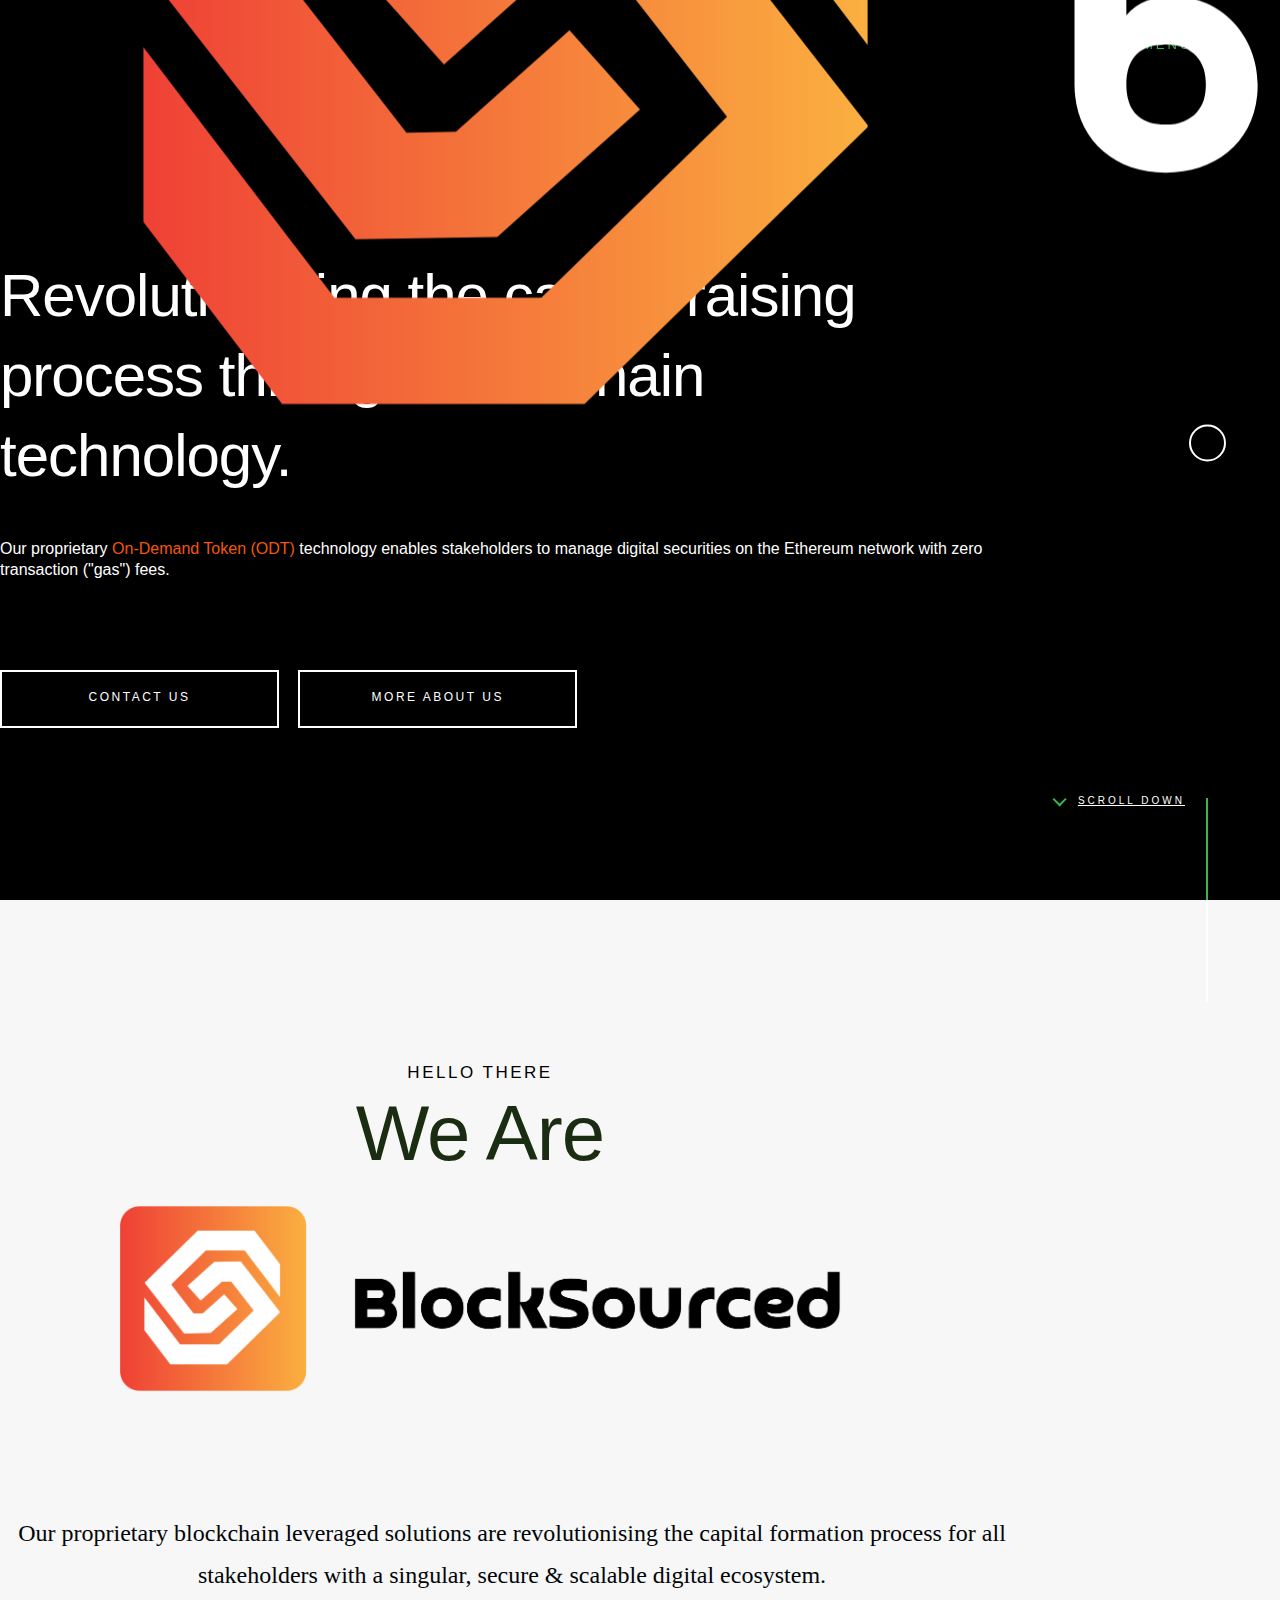
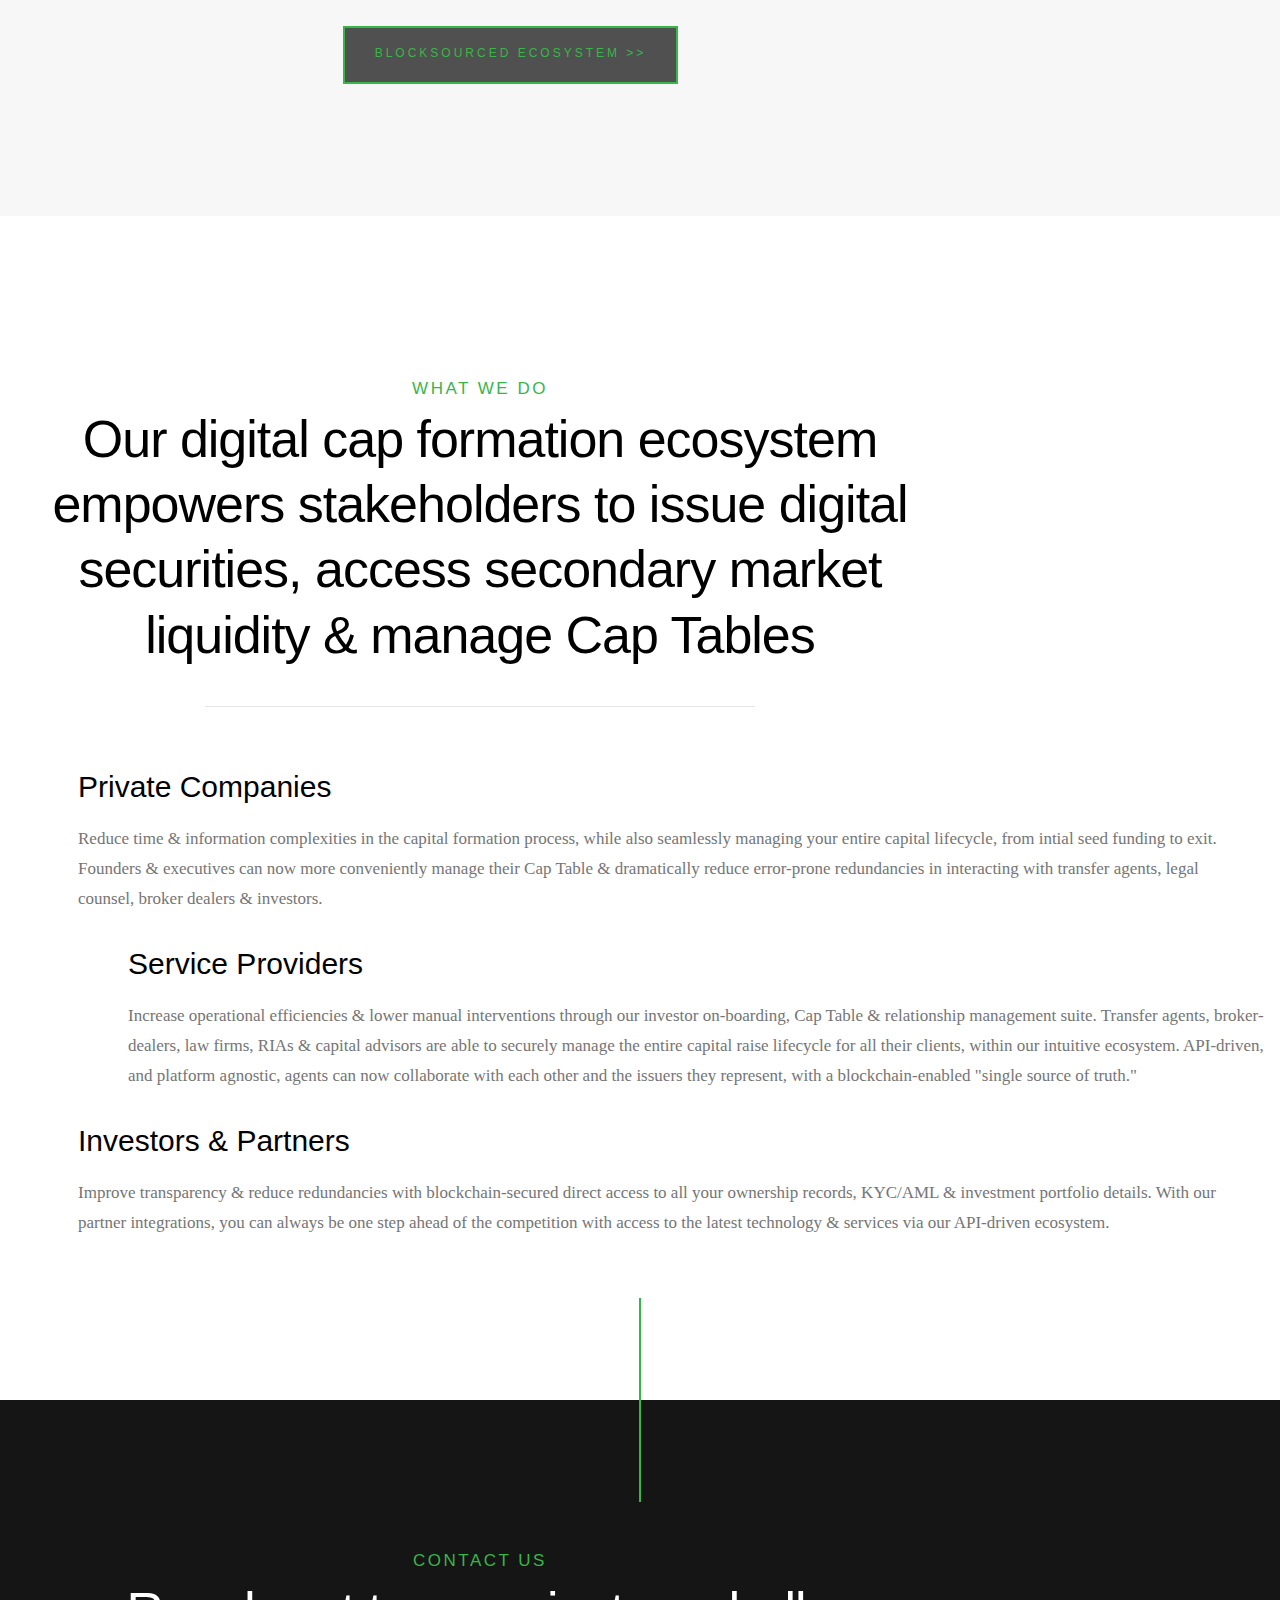
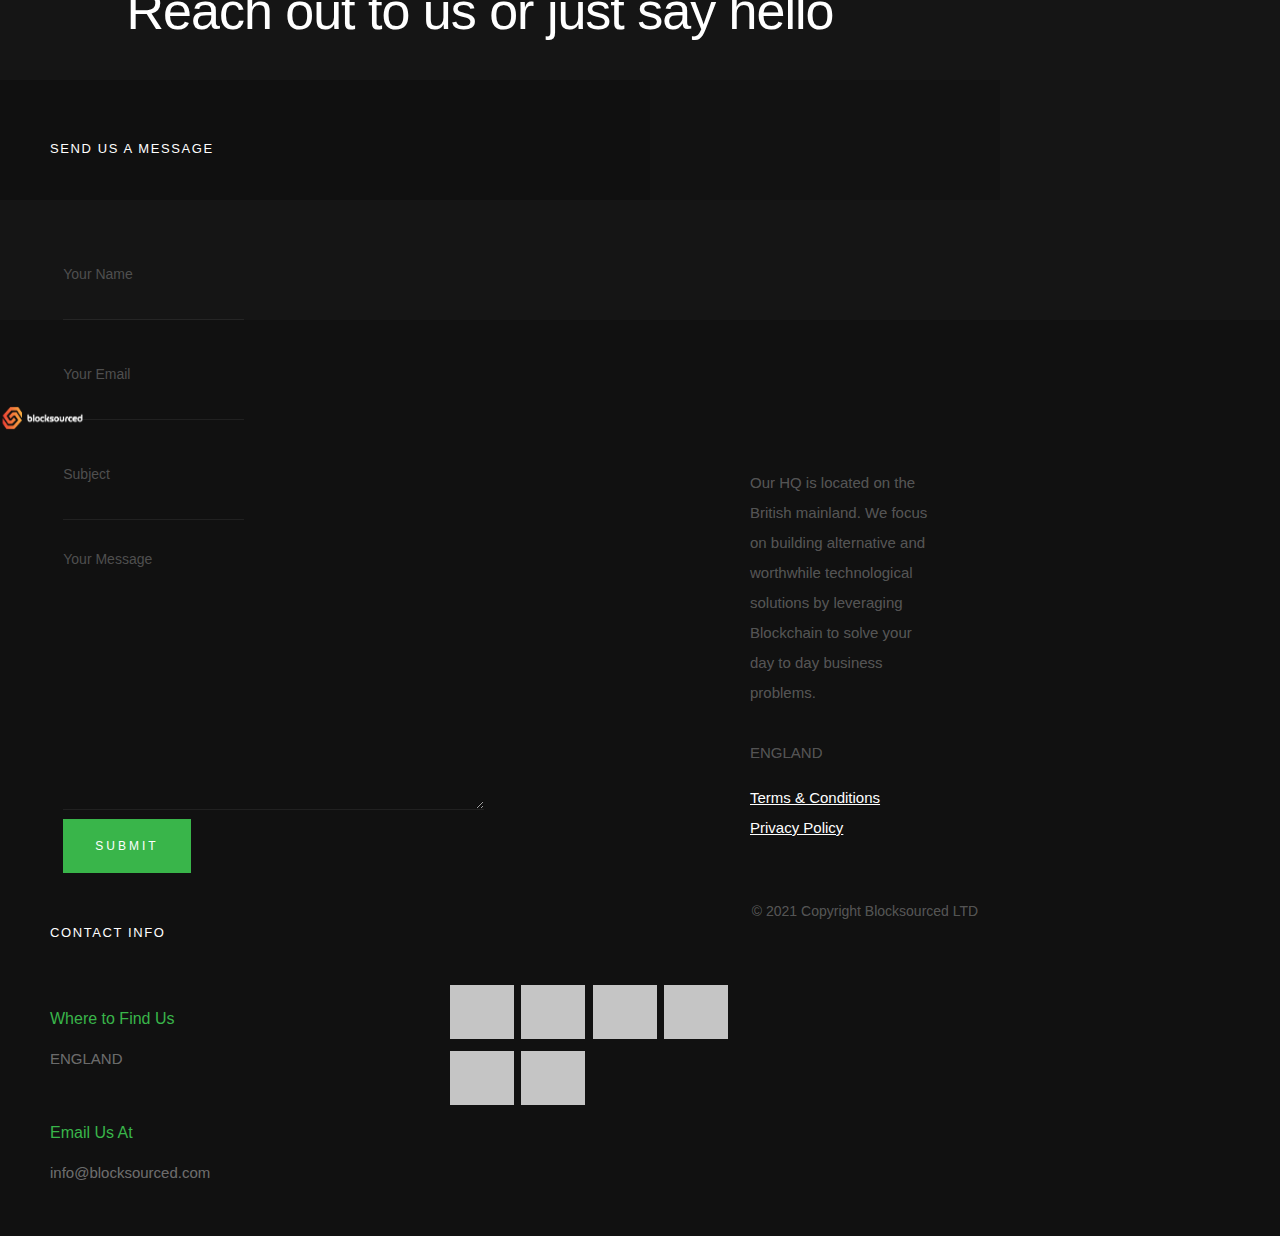
==== commit 1b6ccf56: "Add terms & conditions and privacy policy page" ====
--- a/index.html
+++ b/index.html
@@ -93,12 +93,13 @@
                     <li class="current"><a class="smoothscroll"  href="#home" title="home">Home</a></li>
                     <li><a class="smoothscroll"  href="#about" title="about">About</a></li>
                      <li><a href="platform.html" title="about">Ecosystem</a></li>
+                     <li><a href="nft.html" title="about">NFT</a></li>
                     <li><a class="smoothscroll"  href="#contact" title="contact">Contact</a></li> 
                 </ul>
     
-                <p>Our HQ is located on the British mainland in the heart of London city. We focus on building alternative 
+                <p>Our HQ is located on the British mainland. We focus on building alternative 
                 and worthwhile technological solutions by leveraging Blockchain to solve your day to day business problems.
-                <br><br> LONDON | NEW YORK | MUMBAI 
+                <br><br> ENGLAND 
             </p>
     			<!-- 
     				
@@ -341,7 +342,7 @@
                     <div class="cinfo">
                         <h5>Where to Find Us</h5>
                         <p>
-                            LONDON | NEW YORK | MUMBAI<br>
+                            ENGLAND<br>
                         </p>
                     </div>
 
@@ -397,9 +398,13 @@
             <div class="col-six tab-full left footer-desc">
 
                 <div class="footer-logo"></div>
-                Our HQ is located on the British mainland in the heart of London city. We focus on building alternative 
+                Our HQ is located on the British mainland. We focus on building alternative 
                 and worthwhile technological solutions by leveraging Blockchain to solve your day to day business problems.
-                <br><br> LONDON | NEW YORK | MUMBAI 
+                <br><br> ENGLAND 
+                <p>
+                <a href="terms-conditions.html" target="_blank">Terms & Conditions</a> &nbsp;&nbsp;&nbsp;
+                <a href="privacy-policy.html" target="_blank">Privacy Policy</a>
+                </p>
             </div>
                <div class="col-six tab-full right footer-desc">
                 
